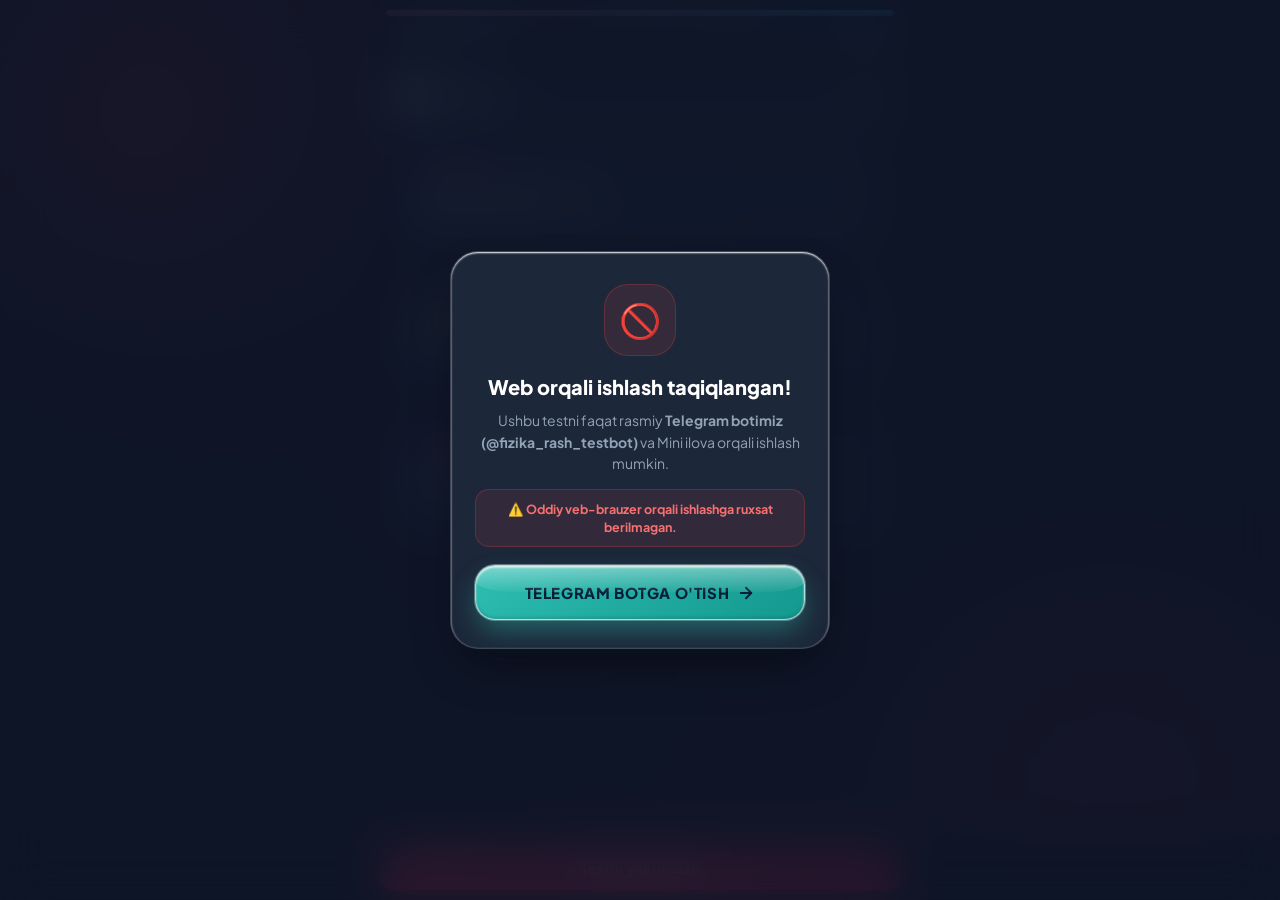
==== index.html @ 33e19486 "feat(ui): Red & White for Light mode, Cherry for Dark mode across all mini apps and align test solvi" ====
<!DOCTYPE html>
<html lang="uz">
<head>
  <meta charset="UTF-8">
  <meta name="viewport" content="width=device-width, initial-scale=1.0, maximum-scale=1.0, user-scalable=no, viewport-fit=cover">
  <title>SHOHRUH RASH TEST — Shohruh Fizika</title>
  <link rel="preconnect" href="https://fonts.googleapis.com">
  <link rel="preconnect" href="https://fonts.gstatic.com" crossorigin>
  <link href="https://fonts.googleapis.com/css2?family=Plus+Jakarta+Sans:wght@400;500;600;700;800;900&display=swap" rel="stylesheet">
  <!-- Telegram WebApp SDK -->
  <script src="https://telegram.org/js/telegram-web-app.js"></script>
  <script src="/logo_data.js?v=20261004_cherryred1"></script>
  <link rel="stylesheet" href="/test_style.css?v=20261004_cherryred1">
  <script>
    (function() {
      var saved = localStorage.getItem('app_theme') || 'dark';
      var isDark = saved !== 'light';
      if (isDark) {
        document.documentElement.classList.add('dark-mode');
        document.documentElement.setAttribute('data-theme', 'dark');
      } else {
        document.documentElement.classList.remove('dark-mode');
        document.documentElement.setAttribute('data-theme', 'light');
      }
      document.addEventListener('DOMContentLoaded', function() {
        if (isDark) {
          document.body.classList.add('dark-mode');
          document.body.setAttribute('data-theme', 'dark');
        } else {
          document.body.classList.remove('dark-mode');
          document.body.setAttribute('data-theme', 'light');
        }
        var btn = document.querySelector('.theme-toggle-btn');
        if (btn) btn.innerHTML = isDark ? '🌙' : '☀️';
      });
    })();
  </script>
</head>
<body>

  <!-- =========================================
       MAVZUGA MOS ANIMATSIYALI INTRO EKRAN
       ========================================= -->
  <!-- =========================================
       VEB BRAUZERDA KIRISHNI CHEKLASH EKRANI
       ========================================= -->
  <div id="web-block-screen" class="web-block-screen" style="display:none;">
    <div class="web-block-card">
      <div class="web-block-icon">🚫</div>
      <h2 class="web-block-title">Web orqali ishlash taqiqlangan!</h2>
      <p class="web-block-desc">
        Ushbu testni faqat rasmiy <b>Telegram botimiz (@fizika_rash_testbot)</b> va Mini ilova orqali ishlash mumkin.
      </p>
      <div class="web-block-warning">
        ⚠️ Oddiy veb-brauzer orqali ishlashga ruxsat berilmagan.
      </div>
      <a href="https://t.me/fizika_rash_testbot" class="btn-action-primary" style="margin-top: 18px; text-decoration: none;">
        <span>Telegram Botga o'tish</span>
        <svg width="18" height="18" viewBox="0 0 24 24" fill="none" stroke="currentColor" stroke-width="2.5" stroke-linecap="round" stroke-linejoin="round">
          <line x1="5" y1="12" x2="19" y2="12"></line>
          <polyline points="12 5 19 12 12 19"></polyline>
        </svg>
      </a>
    </div>
  </div>

  <!-- KIRISH ANIMATSIYASI EKRANI -->
  <div class="splash-screen" id="intro-splash">
    <!-- Markaziy nur/fon nurlanishi -->
    <div class="splash-glow"></div>
        <!-- 1. Markaziy Fizika Robot Logosi -->
    <div class="splash-logo-container">
      <div class="splash-circle-badge fizika-glow-badge" style="background:#060a17;border:3px solid #00d2ff;box-shadow:0 0 35px rgba(0,210,255,0.7),0 0 15px rgba(0,114,255,0.4);border-radius:50%;overflow:hidden;width:140px;height:140px;display:flex;align-items:center;justify-content:center;">
        <img src="/bm_logo.png?v=20261003_fizika_milliy" alt="Fizika Test Bot Logo" class="splash-emblem-img header-bm-logo" style="width:100%;height:100%;object-fit:cover;border-radius:50%;">
      </div>
    </div>
    <!-- 2. Sakrab chiquvchi Harflar -->
    <div class="splash-brand-text">
      <span class="bounce-char" style="--d: 0.95s">S</span>
      <span class="bounce-char" style="--d: 1.02s">H</span>
      <span class="bounce-char" style="--d: 1.09s">O</span>
      <span class="bounce-char" style="--d: 1.16s">H</span>
      <span class="bounce-char" style="--d: 1.23s">R</span>
      <span class="bounce-char" style="--d: 1.30s">U</span>
      <span class="bounce-char" style="--d: 1.37s">H</span>
      <span class="bounce-char space">&nbsp;</span>
      <span class="bounce-char teal" style="--d: 1.48s">F</span>
      <span class="bounce-char teal" style="--d: 1.57s">I</span>
      <span class="bounce-char teal" style="--d: 1.66s">Z</span>
      <span class="bounce-char teal" style="--d: 1.75s">I</span>
      <span class="bounce-char teal" style="--d: 1.84s">K</span>
      <span class="bounce-char teal" style="--d: 1.93s">A</span>
    </div>
    <!-- 3. Ostki Tagline/Izoh -->
    <div class="splash-subtitle">MILLIY SERTIFIKAT VA RASCH TIZIMI</div>
    <!-- 4. O'tkazib yuborish (Skip) tugmasi -->
    <div class="splash-skip-hint" onclick="if(window.TestApp && typeof TestApp.finishSplashImmediately==='function'){TestApp.finishSplashImmediately();}else{var s=document.getElementById('intro-splash')||document.getElementById('splashScreen');if(s)s.style.display='none';}">
      <span>Davom etish ➔</span>
    </div>
  </div>

  <!-- Dinamik harakatlanuvchi orqa fon (Oq va qora mavzularga mos) -->
  <div class="ambient-moving-mesh" aria-hidden="true">
    <div class="ambient-mesh-orb ambient-orb-1"></div>
    <div class="ambient-mesh-orb ambient-orb-2"></div>
    <div class="ambient-mesh-orb ambient-orb-3"></div>
  </div>

  <!-- =========================================
       ASOSIY KONTEYNER
       ========================================= -->
  <div class="test-container" id="test-app">

    <!-- TEST TAYMERI (VAQT): Yuqorida neon firuza (--accent-cyan) rangli progress chiziq bilan yurgiziladi, 1 daqiqadan kam qolganda avtomatik sariq/qizilga o'zgaradi -->
    <div class="test-timer-strip" id="test-timer-strip">
      <div class="test-timer-track">
        <div class="test-timer-fill" id="test-timer-fill" style="width: 100%;"></div>
      </div>
      <div class="test-timer-status" id="test-timer-status">
        <div class="timer-badge-neon" id="timer-badge">
          <svg class="timer-icon" width="13" height="13" viewBox="0 0 24 24" fill="none" stroke="currentColor" stroke-width="2.2" stroke-linecap="round" stroke-linejoin="round">
            <circle cx="12" cy="12" r="10"></circle>
            <polyline points="12 6 12 12 16 14"></polyline>
          </svg>
          <span class="timer-note-text" id="test-timer-note">Vaqt:</span>
          <span class="timer-digits" id="timer-countdown-display">--:--</span>
        </div>
        <div class="timer-answered-chip" title="Belgilangan savollar soni">
          <span id="answered-counter">0 / 55</span>
        </div>
      </div>
    </div>

    <!-- 1. YUQORI HEADER (KOMPAKT) -->
    <header class="test-header">
      <div class="header-top-row">
        <div class="header-brand-wrap">
          <img src="/img/bm_logo.png?v=20260926_shohruh3" class="header-bm-logo" alt="Shohruh Fizika Logo">
          <h1 class="header-test-title" id="test-title-display">#122 test</h1>
        </div>
        <div class="header-actions">
          <button class="theme-toggle-btn" onclick="TestApp.toggleTheme()" title="Mavzu">🌓</button>
        </div>
      </div>

      <!-- Yashirin yordamchi elementlar (JS bilan to'liq moslik uchun) -->
      <div class="progress-bar-fill" id="progress-bar-fill" style="display: none; width: 0%;"></div>
      <span id="test-code-display" style="display: none;"></span>
      <span id="test-subject-badge" style="display: none;"></span>
      <span id="user-welcome-text" style="display: none;"></span>
      <div class="questions-nav-map" id="questions-nav-map" style="display: none;">
        <div class="map-grid" id="map-grid"></div>
      </div>
    </header>

    <!-- 2. SAVOLLAR RO'YXATI -->
    <main class="questions-list-wrapper">

      <!-- BO'LIM 1: 1-32 Variantli Savollar (A, B, C, D) -->
      <section class="section-group">
        <div class="section-group-header">
          <div class="section-badge">1-BO'LIM (1 — 32)</div>
          <h2 class="section-heading">Variantli savollar (1 — 32)</h2>
          <span class="section-subtext">Har bir savol uchun 1 ta to'g'ri variantni tanlang (A, B, C, D)</span>
        </div>
        <div class="questions-list" id="questions-part-1">
          <!-- JS orqali 1-32 savollar chiqariladi -->
        </div>
      </section>

      <!-- BO'LIM 2: 33, 34, 35 (6 ta variantli: A, B, C, D, E, F) -->
      <section class="section-group">
        <div class="section-group-header">
          <div class="section-badge special-badge">2-BO'LIM (33, 34, 35)</div>
          <h2 class="section-heading">6 ta Variantli Savollar (33 — 35)</h2>
          <span class="section-subtext">Moslik yoki 6 ta variantli savollar uchun tanlang (A, B, C, D, E, F)</span>
        </div>
        <div class="questions-list" id="questions-part-2">
          <!-- JS orqali 33, 34, 35 savollar chiqariladi -->
        </div>
      </section>

      <!-- BO'LIM 3: 36-45 Yopiq Yozma Savollar -->
      <section class="section-group">
        <div class="section-group-header">
          <div class="section-badge math-badge">3-BO'LIM (YOPIQ TEST)</div>
          <h2 class="section-heading">Yozma javoblar (36 — 45)</h2>
          <span class="section-subtext">Har bir savolning <b>a</b> va <b>b</b> bandlariga hisoblangan javobni yozing. Son va fizik birliklarni kiriting (masalan: <b>400 J</b>, <b>4 m/s²</b>, <b>12 s</b>, <b>4,8 nC</b>).</span>
        </div>
        <div class="questions-list" id="questions-part-3">
          <!-- JS orqali 36a-45b savollar chiqariladi -->
        </div>
      </section>

    </main>

    <!-- 3. PASTKI SUZUVCHI TOPSHIRISH PANELI -->
    <footer class="bottom-submit-dock">
      <div class="submit-dock-inner">
        <button class="btn-submit-test" id="btn-submit-test" onclick="TestApp.openConfirmSubmitModal()">
          Testni yakunlash
        </button>
      </div>
    </footer>

  </div> <!-- /.test-container -->

  <!-- =========================================
       4. INTERAKTIV MATEMATIK KLAVIATURA
       ========================================= -->
  <div class="math-keyboard-panel" id="math-keyboard-panel">
    
    <!-- 1. YUQORI BOSHQARUV: Maydon Nomi + Jonli Kiritish + Tayyor Tugmasi -->
    <div class="kb-top-bar">
      <div class="kb-target-wrap">
        <span class="kb-target-badge" id="keyboard-target-name">36a</span>
        <input type="text" class="kb-live-input" id="keyboard-live-input" readonly inputmode="none" placeholder="Javobni kiriting...">
      </div>
      <button type="button" class="kb-done-btn" onclick="MathKeyboard.close()">Tayyor ✓</button>
    </div>

    <!-- TEZKOR FIZIK BIRLIKLAR CHIPLARI -->
    <div class="kb-quick-chips-bar" id="kb-quick-chips-bar">
      <button type="button" class="kb-chip-btn accent" onclick="MathKeyboard.insertWithSpace('J')">J</button>
      <button type="button" class="kb-chip-btn accent" onclick="MathKeyboard.insertWithSpace('nJ')">nJ</button>
      <button type="button" class="kb-chip-btn accent" onclick="MathKeyboard.insertWithSpace('m/s')">m/s</button>
      <button type="button" class="kb-chip-btn accent" onclick="MathKeyboard.insertWithSpace('m/s²')">m/s²</button>
      <button type="button" class="kb-chip-btn accent" onclick="MathKeyboard.insertWithSpace('s')">s</button>
      <button type="button" class="kb-chip-btn" onclick="MathKeyboard.insertWithSpace('V')">V</button>
      <button type="button" class="kb-chip-btn" onclick="MathKeyboard.insertWithSpace('N')">N</button>
      <button type="button" class="kb-chip-btn" onclick="MathKeyboard.insertWithSpace('cm')">cm</button>
      <button type="button" class="kb-chip-btn" onclick="MathKeyboard.insertWithSpace('mm')">mm</button>
      <button type="button" class="kb-chip-btn" onclick="MathKeyboard.insertWithSpace('cm²')">cm²</button>
      <button type="button" class="kb-chip-btn" onclick="MathKeyboard.insertWithSpace('nC')">nC</button>
      <button type="button" class="kb-chip-btn" onclick="MathKeyboard.insertWithSpace('kV/m')">kV/m</button>
      <button type="button" class="kb-chip-btn" onclick="MathKeyboard.insertWithSpace('nC/m²')">nC/m²</button>
      <button type="button" class="kb-chip-btn" onclick="MathKeyboard.insertWithSpace('Pa')">Pa</button>
      <button type="button" class="kb-chip-btn" onclick="MathKeyboard.insertWithSpace('W')">W</button>
      <button type="button" class="kb-chip-btn" onclick="MathKeyboard.insertWithSpace('eV')">eV</button>
      <button type="button" class="kb-chip-btn" onclick="MathKeyboard.insert('≈ ')">≈</button>
      <button type="button" class="kb-chip-btn" onclick="MathKeyboard.insertWithSpace('ga kamaydi')">ga kamaydi</button>
      <button type="button" class="kb-chip-btn" onclick="MathKeyboard.insertWithSpace('2-nur')">2-nur</button>
      <button type="button" class="kb-chip-btn" onclick="MathKeyboard.insertWithSpace('hech qaysi nur')">hech qaysi nur</button>
    </div>

        <!-- 2. BO'LIMLAR TUGMALARI -->
    <div class="kb-tabs-bar">
      <button type="button" class="kb-tab-btn active" id="kb-tab-math" onclick="MathKeyboard.switchTab('math')">123</button>
      <button type="button" class="kb-tab-btn" id="kb-tab-fizika" onclick="MathKeyboard.switchTab('fizika')">⚡️ Birliklar</button>
      <button type="button" class="kb-tab-btn" id="kb-tab-vars" onclick="MathKeyboard.switchTab('vars')">abc</button>
      <button type="button" class="kb-tab-btn" id="kb-tab-power" onclick="MathKeyboard.switchTab('power')">√ / xⁿ</button>
    </div>

    <!-- 3. TUGMALAR TANASI -->
        <!-- TAB 1: Asosiy Raqamlar va Fizik Amallar -->
    <div class="kb-body" id="keyboard-body-math">
      <div class="kb-row">
        <button type="button" class="kb-key kb-func" onclick="MathKeyboard.insertWithSpace('J')" style="color:#0284c7;font-weight:800;">J</button>
        <button type="button" class="kb-key kb-func" onclick="MathKeyboard.insertWithSpace('m/s')" style="color:#0284c7;font-weight:800;">m/s</button>
        <button type="button" class="kb-key kb-func" onclick="MathKeyboard.insertWithSpace('m/s²')" style="color:#0284c7;font-weight:800;">m/s²</button>
        <button type="button" class="kb-key kb-func" onclick="MathKeyboard.insertWithSpace('s')" style="color:#0284c7;font-weight:800;">s</button>
        <button type="button" class="kb-key kb-action" onclick="MathKeyboard.clear()">C</button>
        <button type="button" class="kb-key kb-backspace" onclick="MathKeyboard.backspace()">⌫</button>
      </div>
      <div class="kb-row">
        <button type="button" class="kb-key kb-num" onclick="MathKeyboard.insert('7')">7</button>
        <button type="button" class="kb-key kb-num" onclick="MathKeyboard.insert('8')">8</button>
        <button type="button" class="kb-key kb-num" onclick="MathKeyboard.insert('9')">9</button>
        <button type="button" class="kb-key kb-op" onclick="MathKeyboard.insert('-')" style="font-size:20px;font-weight:800;color:#ef4444;">−</button>
        <button type="button" class="kb-key kb-func" onclick="MathKeyboard.insert('≈ ')" style="font-weight:800;color:#8b5cf6;">≈</button>
      </div>
      <div class="kb-row">
        <button type="button" class="kb-key kb-num" onclick="MathKeyboard.insert('4')">4</button>
        <button type="button" class="kb-key kb-num" onclick="MathKeyboard.insert('5')">5</button>
        <button type="button" class="kb-key kb-num" onclick="MathKeyboard.insert('6')">6</button>
        <button type="button" class="kb-key kb-op" onclick="MathKeyboard.insert('+')" style="font-size:18px;">+</button>
        <button type="button" class="kb-key kb-op" onclick="MathKeyboard.insert('/')">/</button>
      </div>
      <div class="kb-row">
        <button type="button" class="kb-key kb-num" onclick="MathKeyboard.insert('1')">1</button>
        <button type="button" class="kb-key kb-num" onclick="MathKeyboard.insert('2')">2</button>
        <button type="button" class="kb-key kb-num" onclick="MathKeyboard.insert('3')">3</button>
        <button type="button" class="kb-key kb-num" onclick="MathKeyboard.insert(',')" style="font-size:18px;font-weight:800;">,</button>
        <button type="button" class="kb-key kb-num" onclick="MathKeyboard.insert('.')">.</button>
      </div>
      <div class="kb-row">
        <button type="button" class="kb-key kb-num" onclick="MathKeyboard.insert('0')">0</button>
        <button type="button" class="kb-key kb-space" onclick="MathKeyboard.insert(' ')" style="flex:2;">probel ␣</button>
        <button type="button" class="kb-key kb-nav" onclick="MathKeyboard.prevField()">◀ Oldingi</button>
        <button type="button" class="kb-key kb-nav kb-nav-next" onclick="MathKeyboard.nextField()">Keyingi ▶</button>
      </div>
    </div>

    <!-- TAB 2: Ildizlar va Darajalar (Kengaytirilgan) -->
    <div class="kb-body" id="keyboard-body-power" style="display: none;">
      <div class="kb-row">
        <button type="button" class="kb-key kb-func" onclick="MathKeyboard.insert('√')">√</button>
        <button type="button" class="kb-key kb-func" onclick="MathKeyboard.insert('∛')">³√</button>
        <button type="button" class="kb-key kb-func" onclick="MathKeyboard.insert('∜')">⁴√</button>
        <button type="button" class="kb-key kb-func" onclick="MathKeyboard.insertNthRoot()">ⁿ√</button>
        <button type="button" class="kb-key kb-backspace" onclick="MathKeyboard.backspace()">⌫</button>
      </div>
      <div class="kb-row">
        <button type="button" class="kb-key kb-power" onclick="MathKeyboard.insertPower('²')">x²</button>
        <button type="button" class="kb-key kb-power" onclick="MathKeyboard.insertPower('³')">x³</button>
        <button type="button" class="kb-key kb-power" onclick="MathKeyboard.insertPower('⁴')">x⁴</button>
        <button type="button" class="kb-key kb-power" onclick="MathKeyboard.insertPower('⁵')">x⁵</button>
        <button type="button" class="kb-key kb-power" onclick="MathKeyboard.insertCustomPower()">xⁿ (^)</button>
      </div>
      <div class="kb-row">
        <button type="button" class="kb-key kb-func" onclick="MathKeyboard.insertPiPower(1)">π</button>
        <button type="button" class="kb-key kb-func" onclick="MathKeyboard.insertPiPower(2)">π²</button>
        <button type="button" class="kb-key kb-func" onclick="MathKeyboard.insertPiPower(3)">π³</button>
        <button type="button" class="kb-key kb-power" onclick="MathKeyboard.insertPiPower('^')">πⁿ</button>
        <button type="button" class="kb-key kb-power" onclick="MathKeyboard.insert('^')">^</button>
      </div>
      <div class="kb-row">
        <button type="button" class="kb-key kb-power kb-power-num" onclick="MathKeyboard.insert('⁰')">⁰</button>
        <button type="button" class="kb-key kb-power kb-power-num" onclick="MathKeyboard.insert('¹')">¹</button>
        <button type="button" class="kb-key kb-power kb-power-num" onclick="MathKeyboard.insert('²')">²</button>
        <button type="button" class="kb-key kb-power kb-power-num" onclick="MathKeyboard.insert('³')">³</button>
        <button type="button" class="kb-key kb-power kb-power-num" onclick="MathKeyboard.insert('⁴')">⁴</button>
      </div>
      <div class="kb-row">
        <button type="button" class="kb-key kb-power kb-power-num" onclick="MathKeyboard.insert('⁵')">⁵</button>
        <button type="button" class="kb-key kb-power kb-power-num" onclick="MathKeyboard.insert('⁶')">⁶</button>
        <button type="button" class="kb-key kb-power kb-power-num" onclick="MathKeyboard.insert('⁷')">⁷</button>
        <button type="button" class="kb-key kb-power kb-power-num" onclick="MathKeyboard.insert('⁸')">⁸</button>
        <button type="button" class="kb-key kb-power kb-power-num" onclick="MathKeyboard.insert('⁹')">⁹</button>
      </div>
      <div class="kb-row">
        <button type="button" class="kb-key kb-func" onclick="MathKeyboard.insert('≤')">≤</button>
        <button type="button" class="kb-key kb-func" onclick="MathKeyboard.insert('≥')">≥</button>
        <button type="button" class="kb-key kb-func" onclick="MathKeyboard.insert('≠')">≠</button>
        <button type="button" class="kb-key kb-func" onclick="MathKeyboard.insert('≈')">≈</button>
        <button type="button" class="kb-key kb-func" onclick="MathKeyboard.insert('∞')">∞</button>
      </div>
      <div class="kb-row">
        <button type="button" class="kb-key kb-func" onclick="MathKeyboard.insert('[')">[</button>
        <button type="button" class="kb-key kb-func" onclick="MathKeyboard.insert(']')">]</button>
        <button type="button" class="kb-key kb-func" onclick="MathKeyboard.insert('e')">e</button>
        <button type="button" class="kb-key kb-nav" onclick="MathKeyboard.prevField()">◀ Oldingi</button>
        <button type="button" class="kb-key kb-nav kb-nav-next" onclick="MathKeyboard.nextField()">Keyingi ▶</button>
      </div>
    </div>

    <!-- TAB 3: Funksiyalar -->
    <div class="kb-body" id="keyboard-body-func" style="display: none;">
      <div class="kb-row">
        <button type="button" class="kb-key kb-func" onclick="MathKeyboard.insert('sin(')">sin</button>
        <button type="button" class="kb-key kb-func" onclick="MathKeyboard.insert('cos(')">cos</button>
        <button type="button" class="kb-key kb-func" onclick="MathKeyboard.insert('tg(')">tg</button>
        <button type="button" class="kb-key kb-func" onclick="MathKeyboard.insert('ctg(')">ctg</button>
        <button type="button" class="kb-key kb-backspace" onclick="MathKeyboard.backspace()">⌫</button>
      </div>
      <div class="kb-row">
        <button type="button" class="kb-key kb-func" onclick="MathKeyboard.insert('arcsin(')">arcsin</button>
        <button type="button" class="kb-key kb-func" onclick="MathKeyboard.insert('arccos(')">arccos</button>
        <button type="button" class="kb-key kb-func" onclick="MathKeyboard.insert('arctg(')">arctg</button>
        <button type="button" class="kb-key kb-func" onclick="MathKeyboard.insert('arcctg(')">arcctg</button>
        <button type="button" class="kb-key kb-action" onclick="MathKeyboard.clear()">C</button>
      </div>
      <div class="kb-row">
        <button type="button" class="kb-key kb-func" onclick="MathKeyboard.insert('log(')">log</button>
        <button type="button" class="kb-key kb-func" onclick="MathKeyboard.insert('ln(')">ln</button>
        <button type="button" class="kb-key kb-func" onclick="MathKeyboard.insert('lg(')">lg</button>
        <button type="button" class="kb-key kb-func" onclick="MathKeyboard.insert('lim(')">lim</button>
        <button type="button" class="kb-key kb-func" onclick="MathKeyboard.insert('|')">|x|</button>
      </div>
      <div class="kb-row">
        <button type="button" class="kb-key kb-func" onclick="MathKeyboard.insert('(')">(</button>
        <button type="button" class="kb-key kb-func" onclick="MathKeyboard.insert(')')">)</button>
        <button type="button" class="kb-key kb-func" onclick="MathKeyboard.insert(';')">;</button>
        <button type="button" class="kb-key kb-nav" onclick="MathKeyboard.prevField()">◀ Oldingi</button>
        <button type="button" class="kb-key kb-nav kb-nav-next" onclick="MathKeyboard.nextField()">Keyingi ▶</button>
      </div>
    </div>

        <!-- TAB: Fizika Birliklari va Iboralari -->
    <div class="kb-body" id="keyboard-body-fizika" style="display: none;">
      <div class="kb-row">
        <button type="button" class="kb-key kb-func" onclick="MathKeyboard.insertWithSpace('J')">J</button>
        <button type="button" class="kb-key kb-func" onclick="MathKeyboard.insertWithSpace('kJ')">kJ</button>
        <button type="button" class="kb-key kb-func" onclick="MathKeyboard.insertWithSpace('mJ')">mJ</button>
        <button type="button" class="kb-key kb-func" onclick="MathKeyboard.insertWithSpace('nJ')">nJ</button>
        <button type="button" class="kb-key kb-func" onclick="MathKeyboard.insertWithSpace('eV')">eV</button>
        <button type="button" class="kb-key kb-backspace" onclick="MathKeyboard.backspace()">⌫</button>
      </div>
      <div class="kb-row">
        <button type="button" class="kb-key kb-func" onclick="MathKeyboard.insertWithSpace('m/s')">m/s</button>
        <button type="button" class="kb-key kb-func" onclick="MathKeyboard.insertWithSpace('m/s²')">m/s²</button>
        <button type="button" class="kb-key kb-func" onclick="MathKeyboard.insertWithSpace('km/h')">km/h</button>
        <button type="button" class="kb-key kb-func" onclick="MathKeyboard.insertWithSpace('s')">s</button>
        <button type="button" class="kb-key kb-func" onclick="MathKeyboard.insertWithSpace('min')">min</button>
        <button type="button" class="kb-key kb-func" onclick="MathKeyboard.insertWithSpace('h')">h</button>
      </div>
      <div class="kb-row">
        <button type="button" class="kb-key kb-func" onclick="MathKeyboard.insertWithSpace('m')">m</button>
        <button type="button" class="kb-key kb-func" onclick="MathKeyboard.insertWithSpace('cm')">cm</button>
        <button type="button" class="kb-key kb-func" onclick="MathKeyboard.insertWithSpace('mm')">mm</button>
        <button type="button" class="kb-key kb-func" onclick="MathKeyboard.insertWithSpace('km')">km</button>
        <button type="button" class="kb-key kb-func" onclick="MathKeyboard.insertWithSpace('cm²')">cm²</button>
        <button type="button" class="kb-key kb-func" onclick="MathKeyboard.insertWithSpace('m²')">m²</button>
      </div>
      <div class="kb-row">
        <button type="button" class="kb-key kb-func" onclick="MathKeyboard.insertWithSpace('V')">V</button>
        <button type="button" class="kb-key kb-func" onclick="MathKeyboard.insertWithSpace('kV')">kV</button>
        <button type="button" class="kb-key kb-func" onclick="MathKeyboard.insertWithSpace('kV/m')">kV/m</button>
        <button type="button" class="kb-key kb-func" onclick="MathKeyboard.insertWithSpace('A')">A</button>
        <button type="button" class="kb-key kb-func" onclick="MathKeyboard.insertWithSpace('mA')">mA</button>
        <button type="button" class="kb-key kb-func" onclick="MathKeyboard.insertWithSpace('C')">C</button>
      </div>
      <div class="kb-row">
        <button type="button" class="kb-key kb-func" onclick="MathKeyboard.insertWithSpace('nC')">nC</button>
        <button type="button" class="kb-key kb-func" onclick="MathKeyboard.insertWithSpace('μC')">μC</button>
        <button type="button" class="kb-key kb-func" onclick="MathKeyboard.insertWithSpace('nC/m²')">nC/m²</button>
        <button type="button" class="kb-key kb-func" onclick="MathKeyboard.insertWithSpace('Ω')">Ω</button>
        <button type="button" class="kb-key kb-func" onclick="MathKeyboard.insertWithSpace('N')">N</button>
        <button type="button" class="kb-key kb-func" onclick="MathKeyboard.insertWithSpace('Pa')">Pa</button>
      </div>
      <div class="kb-row">
        <button type="button" class="kb-key kb-func" onclick="MathKeyboard.insertWithSpace('W')">W</button>
        <button type="button" class="kb-key kb-func" onclick="MathKeyboard.insertWithSpace('kW')">kW</button>
        <button type="button" class="kb-key kb-func" onclick="MathKeyboard.insertWithSpace('Hz')">Hz</button>
        <button type="button" class="kb-key kb-func" onclick="MathKeyboard.insertWithSpace('ga kamaydi')" style="font-size:11px;">ga kamaydi</button>
        <button type="button" class="kb-key kb-func" onclick="MathKeyboard.insertWithSpace('ga oshdi')" style="font-size:11px;">ga oshdi</button>
      </div>
      <div class="kb-row">
        <button type="button" class="kb-key kb-func" onclick="MathKeyboard.insertWithSpace('hech qaysi nur')" style="font-size:11px;flex:1.5;">hech qaysi nur</button>
        <button type="button" class="kb-key kb-func" onclick="MathKeyboard.insertWithSpace('2-nur')">2-nur</button>
        <button type="button" class="kb-key kb-action" onclick="MathKeyboard.clear()">C</button>
        <button type="button" class="kb-key kb-nav" onclick="MathKeyboard.prevField()">◀ Oldingi</button>
        <button type="button" class="kb-key kb-nav kb-nav-next" onclick="MathKeyboard.nextField()">Keyingi ▶</button>
      </div>
    </div>

    <!-- TAB 4: Harflar -->
    <div class="kb-body" id="keyboard-body-vars" style="display: none;">
      <div class="kb-row">
        <button type="button" class="kb-key" onclick="MathKeyboard.insert('x')">x</button>
        <button type="button" class="kb-key" onclick="MathKeyboard.insert('y')">y</button>
        <button type="button" class="kb-key" onclick="MathKeyboard.insert('z')">z</button>
        <button type="button" class="kb-key" onclick="MathKeyboard.insert('t')">t</button>
        <button type="button" class="kb-key kb-backspace" onclick="MathKeyboard.backspace()">⌫</button>
      </div>
      <div class="kb-row">
        <button type="button" class="kb-key" onclick="MathKeyboard.insert('a')">a</button>
        <button type="button" class="kb-key" onclick="MathKeyboard.insert('b')">b</button>
        <button type="button" class="kb-key" onclick="MathKeyboard.insert('c')">c</button>
        <button type="button" class="kb-key" onclick="MathKeyboard.insert('d')">d</button>
        <button type="button" class="kb-key kb-action" onclick="MathKeyboard.clear()">C</button>
      </div>
      <div class="kb-row">
        <button type="button" class="kb-key" onclick="MathKeyboard.insert('k')">k</button>
        <button type="button" class="kb-key" onclick="MathKeyboard.insert('m')">m</button>
        <button type="button" class="kb-key" onclick="MathKeyboard.insert('n')">n</button>
        <button type="button" class="kb-key" onclick="MathKeyboard.insert('p')">p</button>
        <button type="button" class="kb-key" onclick="MathKeyboard.insert('r')">r</button>
      </div>
      <div class="kb-row">
        <button type="button" class="kb-key" onclick="MathKeyboard.insert('α')">α</button>
        <button type="button" class="kb-key" onclick="MathKeyboard.insert('β')">β</button>
        <button type="button" class="kb-key" onclick="MathKeyboard.insert('γ')">γ</button>
        <button type="button" class="kb-key" onclick="MathKeyboard.insert('Δ')">Δ</button>
        <button type="button" class="kb-key" onclick="MathKeyboard.insert('λ')">λ</button>
      </div>
      <div class="kb-row">
        <button type="button" class="kb-key kb-space" onclick="MathKeyboard.insert(' ')" style="flex: 2;">probel ␣</button>
        <button type="button" class="kb-key" onclick="MathKeyboard.insert(',')">,</button>
        <button type="button" class="kb-key kb-nav" onclick="MathKeyboard.prevField()">◀ Oldingi</button>
        <button type="button" class="kb-key kb-nav kb-nav-next" onclick="MathKeyboard.nextField()">Keyingi ▶</button>
      </div>
    </div>
  </div>

  <!-- =========================================
       5. TOPSHIRISHNI TASDIQLASH MODALI (2 BOSQICHLI XAVFSIZ TIZIM)
       ========================================= -->
  <div class="modal-overlay" id="confirm-modal">
    <div class="modal-card">
      
      <!-- 1-BOSQICH: Siz yakunlamoqchimisiz? (Ha / Yo'q) -->
      <div id="confirm-step-1">
        <div class="modal-icon-circle" style="font-size: 38px;">❓</div>
        <h3 class="modal-heading" style="font-size: 19px; margin-bottom: 8px;">Testni yakunlamoqchimisiz?</h3>
        <p class="modal-desc" style="font-size: 13px; margin-bottom: 20px;">
          Javoblarni topshirishdan oldin tasdiqlang. Keyingi bosqichda belgilangan va qolib ketgan savollaringiz soni ko'rsatiladi.
        </p>
        <div class="modal-buttons">
          <button type="button" class="btn-modal-cancel" onclick="TestApp.closeConfirmSubmitModal()">Yo'q, ishlashda davom etish</button>
          <button type="button" class="btn-modal-confirm" style="background: linear-gradient(135deg, #2563EB, #1D4ED8);" onclick="TestApp.proceedToSubmitStep2()">Ha, yakunlash ➔</button>
        </div>
      </div>

      <!-- 2-BOSQICH: Qancha belgilandi / Qancha qolib ketdi va Oxirgi yakunlash -->
      <div id="confirm-step-2" style="display: none;">
        <div class="modal-icon-circle" id="confirm-step-2-icon" style="font-size: 38px;">📊</div>
        <h3 class="modal-heading" id="confirm-step-2-title" style="font-size: 18px; margin-bottom: 6px;">Javoblaringiz holati</h3>
        <p class="modal-desc" id="confirm-step-2-desc" style="font-size: 12.5px; margin-bottom: 14px;">
          Quyida belgilangan va qolib ketgan savollar soni:
        </p>
        
        <div class="modal-stats-summary" id="modal-stats-summary">
          <div class="m-stat-item">
            <strong id="m-stat-answered">0</strong>
            <span>Belgilangan</span>
          </div>
          <div class="m-stat-item warn">
            <strong id="m-stat-empty">0</strong>
            <span>Qolib ketgan</span>
          </div>
        </div>

        <!-- 0 ta javob bo'lganda chiqadigan qat'iy to'siq -->
        <div id="zero-answers-warning" style="display: none; background: rgba(239, 68, 68, 0.1); border: 1.5px solid #EF4444; border-radius: 12px; padding: 12px; margin-bottom: 16px; text-align: left;">
          <div style="font-weight: 800; font-size: 13px; color: #EF4444; margin-bottom: 4px; display: flex; align-items: center; gap: 6px;">
            <span>⚠️</span> Birorta ham javob belgilanmagan!
          </div>
          <div style="font-size: 12px; color: var(--text-main); line-height: 1.4;">
            Siz birorta ham savolga javob belgilamadingiz (0/55). Bo'sh testni topshirib bo'lmaydi. Iltimos, savollarni ishlab, javoblarni belgilang!
          </div>
        </div>

        <!-- Qolib ketgan savollar haqida eslatma -->
        <div id="partial-answers-warning" style="display: none; font-size: 11.5px; color: #D97706; margin-bottom: 14px; font-weight: 700; line-height: 1.35;">
          ⚠️ Diqqat: Qolib ketgan savollarga 0 ball hisoblanadi.
        </div>

        <div class="modal-buttons">
          <button type="button" class="btn-modal-cancel" onclick="TestApp.backToSubmitStep1()">◀ Ortga</button>
          <button type="button" class="btn-modal-confirm" id="btn-final-submit" onclick="TestApp.submitTestNow()">Oxirgi yakunlash 🚀</button>
        </div>
      </div>

    </div>
  </div>

  <!-- =========================================
       6. NATIJA EKRANI (ANIMATSIYALI CHECKMARK MODALI)
       ========================================= -->
  <div class="modal-overlay" id="result-modal">
    <div class="result-card">
      
      <div class="success-checkmark-box">
        <div class="success-pulse-ring"></div>
        <div class="success-circle-icon">
          <svg class="success-svg-check" viewBox="0 0 52 52">
            <circle class="success-circle-bg" cx="26" cy="26" r="24" fill="none"/>
            <path class="success-check-path" fill="none" d="M14.1 27.2l7.1 7.2 16.7-16.8"/>
          </svg>
        </div>
      </div>

      <h2 class="result-title">Test Yakunlandi! 🎉</h2>
      <p class="result-subtitle" id="result-user-name">Shaxriyor Eshimbetov</p>

      <div id="result-grade-container" style="margin: 14px auto 6px; padding: 10px 18px; border-radius: 14px; background: linear-gradient(135deg, rgba(245, 158, 11, 0.15), rgba(234, 88, 12, 0.15)); border: 1.5px solid #F59E0B; display: inline-flex; align-items: center; justify-content: center; gap: 10px;">
        <span style="font-size: 26px;">🎖</span>
        <div style="text-align: left;">
          <div style="font-size: 11px; text-transform: uppercase; font-weight: 800; color: #D97706; letter-spacing: 0.5px;">Milliy Sertifikat Darajasi</div>
          <div style="font-size: 18px; font-weight: 900; color: #B45309;" id="result-grade-val">—</div>
        </div>
      </div>

      <div class="result-details-grid" style="margin-top: 14px;">
        <div class="r-detail-item success">
          <span class="r-icon">✅</span>
          <div>
            <strong id="r-correct-count">0 ta</strong>
            <p>To'g'ri javob</p>
          </div>
        </div>
        <div class="r-detail-item error">
          <span class="r-icon">❌</span>
          <div>
            <strong id="r-incorrect-count">0 ta</strong>
            <p>Noto'g'ri javob</p>
          </div>
        </div>
        <div class="r-detail-item empty">
          <span class="r-icon">⚪</span>
          <div>
            <strong id="r-unanswered-count">0 ta</strong>
            <p>Belgilanmagan</p>
          </div>
        </div>
      </div>

      <div class="result-actions" style="display: flex; flex-direction: column; gap: 10px; width: 100%; margin-top: 14px;">
        <div style="text-align:center; padding: 6px; font-size: 12px; color: var(--text-muted); font-weight: 500;">
          💡 Eslatma: To'g'ri javoblarni (kalitlarni) asosiy Profil ilovasidagi "Testlar" bo'limida tekshirishingiz mumkin.
        </div>
        <button class="btn-result-close" onclick="TestApp.closeWebApp()" style="margin-top: 0;">
          Botga qaytish ↩️
        </button>
      </div>

    </div>
  </div>

  <!-- =========================================
       7. JAVOBLAR TAHLILI VA XATOLAR MODALI
       ========================================= -->
  <div class="modal-overlay" id="analysis-modal" style="z-index: 10000;">
    <div class="modal-card" style="max-width: 95%; width: 440px; max-height: 85vh; display: flex; flex-direction: column; text-align: left; padding: 18px;">
      <div style="display: flex; justify-content: space-between; align-items: center; border-bottom: 1px solid var(--border); padding-bottom: 10px; margin-bottom: 10px;">
        <h3 style="font-size: 16px; font-weight: 800; color: var(--text-main); margin: 0;">🔍 Javoblar Tahlili (1 — 55)</h3>
        <button onclick="TestApp.closeAnswersAnalysis()" style="background: var(--bg-card-sub); border: 1px solid var(--border); border-radius: 8px; width: 30px; height: 30px; font-size: 16px; cursor: pointer;">✕</button>
      </div>
      
      <p style="font-size: 12px; color: var(--text-muted); margin-bottom: 10px;">Har bir savolda belgilangan javobingiz va to'g'ri kalit taqqoslanishi:</p>

      <div id="analysis-items-container" style="flex: 1; overflow-y: auto; display: flex; flex-direction: column; gap: 8px; padding-right: 4px; max-height: 55vh;">
        <!-- JS orqali to'ldiriladi -->
      </div>

      <div style="margin-top: 14px; border-top: 1px solid var(--border); padding-top: 10px;">
        <button class="btn-modal-cancel" onclick="TestApp.closeAnswersAnalysis()" style="width: 100%; border-radius: 10px; padding: 10px; font-weight: 700;">
          Yopish
        </button>
      </div>
    </div>
  </div><!-- /#analysis-modal yopilishi -->

  <!-- =========================================
       8. JAVOBLARNI TOPSHIRISH VAQTINCHA CHEKLANGAN (45 DAQIQA) MODALI
       ========================================= -->
  <div class="modal-overlay" id="min-submit-modal" style="z-index: 9999;">
    <div class="modal-card" style="max-width: 420px; padding: 24px 20px; border: 1.5px solid rgba(245, 158, 11, 0.45); box-shadow: 0 16px 40px rgba(0, 0, 0, 0.25);">
      
      <!-- Icon with pulse -->
      <div id="min-submit-icon-wrap" style="width: 62px; height: 62px; margin: 0 auto 14px; border-radius: 50%; background: linear-gradient(135deg, rgba(245, 158, 11, 0.2), rgba(239, 68, 68, 0.15)); border: 2px solid #F59E0B; display: flex; align-items: center; justify-content: center; font-size: 30px;">
        ⏳
      </div>

      <h3 id="min-submit-title" style="font-size: 18px; font-weight: 800; color: var(--text-main); margin: 0 0 6px;">
        Hali javob yubora olmaysiz!
      </h3>
      <p id="min-submit-desc" style="font-size: 13px; color: var(--text-muted); margin: 0 0 16px; line-height: 1.45;">
        Test boshlanganidan so'ng dastlabki <b>45 daqiqa</b> davomida javoblarni topshirish cheklangan.
      </p>

      <!-- Countdown Card -->
      <div style="background: linear-gradient(135deg, rgba(37, 99, 235, 0.08), rgba(124, 58, 237, 0.08)); border: 1.5px solid rgba(124, 58, 237, 0.35); border-radius: 16px; padding: 14px; margin-bottom: 16px; text-align: center;">
        <div style="font-size: 11px; text-transform: uppercase; font-weight: 800; letter-spacing: 0.6px; color: #7C3AED; margin-bottom: 4px;">
          ⏱ Qolgan kutish vaqti:
        </div>
        <div id="min-submit-countdown" style="font-family: var(--font-mono, monospace); font-size: 36px; font-weight: 900; color: var(--primary, #2563EB); letter-spacing: 2px; text-shadow: 0 2px 10px rgba(37, 99, 235, 0.25);">
          --:--
        </div>
        <div style="font-size: 12px; font-weight: 700; color: var(--text-muted); margin-top: 6px;" id="min-submit-unlock-info">
          Topshirish ochiladigan vaqt: <b style="color: var(--text-main);">--:--</b>
        </div>
      </div>

      <!-- Sababi / Reason Box -->
      <div style="background: var(--bg-card-sub); border: 1px solid var(--border); border-radius: 14px; padding: 14px; margin-bottom: 18px; text-align: left;">
        <div style="font-size: 12.5px; font-weight: 800; color: #D97706; display: flex; align-items: center; gap: 6px; margin-bottom: 8px;">
          <span>💡</span> <b>Nega bunday tartib o'rnatilgan? (Sababi)</b>
        </div>
        <div style="font-size: 12px; color: var(--text-main); line-height: 1.55;">
          Milliy sertifikat qoidalari va imtihon shaffofligini ta'minlash, shoshmashosharlik hamda tasodifiy (tavakkal) belgilashlarning oldini olish maqsadida test boshlanganidan so'ng dastlabki <b>45 daqiqa</b> davomida javoblarni topshirishga ruxsat berilmaydi.
        </div>
        <div style="font-size: 11.5px; color: var(--text-muted); margin-top: 8px; font-style: italic; border-top: 1px dashed var(--border); padding-top: 6px;">
          Iltimos, ajratilgan vaqtdan unumli foydalanib barcha 55 ta savol va ochiq yozma javoblaringizni qayta tekshirib chiqing!
        </div>
      </div>

      <div class="modal-buttons" style="display: flex; gap: 10px;">
        <button type="button" id="min-submit-action-btn" class="btn-modal-cancel" onclick="TestApp.closeMinSubmitModal()" style="flex: 1; padding: 12px 16px; font-size: 13.5px; font-weight: 700; border-radius: 12px;">
          Savollarni qayta tekshirish 🔍
        </button>
      </div>

    </div>
  </div>

  <!-- Skriptlar -->
  <script src="/logo_data.js?v=20261004_cherryred1"></script>
  <script src="/math_keyboard.js?v=20261004_cherryred1"></script>
  <script src="/test_app.js?v=20261004_cherryred1"></script>
</body>
</html>
---- test_style.css ----
/* =========================================
   TEST TEKSHIRISH TIZIMI — STYLES
   ========================================= */

:root {
  /* LIGHT MODE (DEFOLT OQ VA QIZIL MAVZU) */
  --bg-main: #F8FAFC;          /* Toza oq / yorug' fon */
  --bg-card: #FFFFFF;          /* Test savollari va kartalar oq foni */
  --bg-card-hover: #F1F5F9;    /* Bosilgandagi holat */
  --bg-card-sub: #F8FAFC;
  
  /* Chegaralar va ajratuvchilar */
  --border-color: rgba(15, 23, 42, 0.08);
  --border: rgba(15, 23, 42, 0.08);
  --border-active: #DC2626;    /* Qizil rang */
  
  /* Aksent ranglar (Qizil ruhi) */
  --accent-electric: #DC2626;  /* Asosiy yorqin qizil */
  --accent-cyan: #EF4444;      /* Och qizil timer va glow uchun */
  
  /* Holatlar */
  --success: #10B981;          /* To'g'ri javob (Zumrad yashil) */
  --danger: #DC2626;           /* Xato javob (Qizil) */
  --warning: #F59E0B;          /* Ogohlantirish / Qolgan vaqt */
  
  /* Matn ranglari */
  --text-primary: #0F172A;    /* Asosiy savol matni */
  --text-secondary: #475569;  /* Izohlar, pastki matnlar */
  --text-muted: #64748B;      /* Noaniq/o'chirilgan holatlar */
  --text-main: #0F172A;

  /* Asosiy va qo'shimcha tokenlar */
  --primary: #DC2626;
  --primary-hover: #B91C1C;
  --primary-light: rgba(220, 38, 38, 0.09);
  --error: var(--danger);
  --error-light: rgba(220, 38, 38, 0.1);
  --success-light: rgba(16, 185, 129, 0.1);
  --warning-light: rgba(245, 158, 11, 0.1);

  /* ── LIQUID GLASS DESIGN TOKENS (LIGHT CRYSTAL) ── */
  --liquid-glass-bg: #FFFFFF;
  --liquid-glass-hover: #F8FAFC;
  --liquid-glass-border: 1px solid rgba(15, 23, 42, 0.08);
  --liquid-glass-specular: inset 0 1px 1px 0 rgba(255, 255, 255, 0.95);
  --liquid-glass-shadow: 0 10px 25px -4px rgba(15, 23, 42, 0.06), 0 4px 10px -2px rgba(15, 23, 42, 0.03);
  --liquid-glass-blur: blur(20px) saturate(180%);

  --test-timer-bg: rgba(255, 255, 255, 0.95);
  --test-timer-track: rgba(15, 23, 42, 0.08);

  --shadow-sm: 0 2px 6px rgba(15, 23, 42, 0.06);
  --shadow-md: var(--liquid-glass-shadow);
  --shadow-lg: 0 16px 36px -6px rgba(15, 23, 42, 0.1);
  
  --radius-sm: 10px;
  --radius-md: 14px;
  --radius-lg: 20px;
  --radius-xl: 30px;
  --radius-full: 9999px;
  --font: 'Plus Jakarta Sans', -apple-system, BlinkMacSystemFont, sans-serif;
}

/* ── DARK MODE TOKENS (CHUQUR KOSMIK OBSIDIAN + CHERRY MAVZU) ── */
html.dark-mode,
body.dark-mode,
html[data-theme="dark"],
body[data-theme="dark"] {
  /* Asosiy fonlar */
  --bg-main: #0B0F19;          /* Chuqur kosmik fon */
  --bg-card: #161E2E;          /* Test savollari va kartalar foni */
  --bg-card-hover: #1E293B;    /* Bosilgandagi holat */
  --bg-card-sub: #161E2E;
  
  /* Chegaralar va ajratuvchilar */
  --border-color: rgba(255, 255, 255, 0.08);
  --border: rgba(255, 255, 255, 0.08);
  --border-active: #F43F5E;    /* Cherry aksent chegarasi */
  
  /* Aksent ranglar (CHERRY ruhi) */
  --accent-electric: #E11D48;  /* Asosiy to'q cherry / gilos qizil */
  --accent-cyan: #FB7185;      /* Och cherry pushti-qizil */
  
  /* Holatlar */
  --success: #10B981;          /* To'g'ri javob (Zumrad yashil) */
  --danger: #F43F5E;           /* Xato javob (Cherry neon) */
  --warning: #F59E0B;          /* Ogohlantirish / Qolgan vaqt */
  
  /* Matn ranglari */
  --text-primary: #F8FAFC;    /* Asosiy savol matni */
  --text-secondary: #94A3B8;  /* Izohlar, pastki matnlar */
  --text-muted: #64748B;      /* Noaniq/o'chirilgan holatlar */
  --text-main: #F8FAFC;

  /* Legacy va qo'shimcha tokenlar */
  --primary: #E11D48;
  --primary-hover: #BE123C;
  --primary-light: rgba(225, 29, 72, 0.18);
  --error: var(--danger);
  --error-light: rgba(225, 29, 72, 0.18);
  --success-light: rgba(16, 185, 129, 0.14);
  --warning-light: rgba(245, 158, 11, 0.14);

  /* ── LIQUID GLASS DESIGN TOKENS (DARK OBSIDIAN / CHERRY COSMIC) ── */
  --liquid-glass-bg: #161E2E;
  --liquid-glass-hover: #1E293B;
  --liquid-glass-border: 1px solid rgba(255, 255, 255, 0.08);
  --liquid-glass-specular: inset 0 1px 1px 0 rgba(255, 255, 255, 0.12);
  --liquid-glass-shadow: 0 16px 42px -6px rgba(0, 0, 0, 0.6), 0 4px 14px -2px rgba(0, 0, 0, 0.4);
  --liquid-glass-blur: blur(24px) saturate(180%);

  --test-timer-bg: rgba(11, 15, 25, 0.94);
  --test-timer-track: rgba(255, 255, 255, 0.08);

  --shadow-sm: 0 2px 8px rgba(0, 0, 0, 0.3);
  --shadow-md: var(--liquid-glass-shadow);
  --shadow-lg: 0 24px 56px -8px rgba(0, 0, 0, 0.65);
}

* {
  box-sizing: border-box;
  margin: 0;
  padding: 0;
  -webkit-tap-highlight-color: transparent;
}

body {
  font-family: var(--font);
  background-color: var(--bg-main);
  color: var(--text-main);
  min-height: 100vh;
  display: flex;
  justify-content: center;
  overflow-x: hidden;
  line-height: 1.4;
  transition: background-color 0.25s ease, color 0.25s ease;
}

body:not(.dark-mode):not([data-theme="dark"]),
body[data-theme="light"] {
  background:
    radial-gradient(ellipse at 20% 0%, rgba(220, 38, 38, 0.06) 0%, transparent 50%),
    radial-gradient(ellipse at 80% 100%, rgba(239, 68, 68, 0.04) 0%, transparent 50%),
    var(--bg-main);
  color: #0F172A;
}

body.dark-mode,
body[data-theme="dark"] {
  background:
    radial-gradient(ellipse at 20% 0%, rgba(225, 29, 72, 0.14) 0%, transparent 50%),
    radial-gradient(ellipse at 80% 100%, rgba(190, 18, 60, 0.10) 0%, transparent 50%),
    var(--bg-main);
  color: #F8FAFC;
}

/* =========================================
   0. ANIMATSIYALI INTRO / SPLASH EKRANI (BARCHA MINI APP LAR UCHUN)
   ========================================= */
.splash-screen,
.splash-screen-common,
#intro-splash,
#admin-splash,
#splashScreen {
  position: fixed;
  top: 0;
  left: 0;
  width: 100%;
  height: 100%;
  background: radial-gradient(circle at 50% 38%, #0E345D 0%, #0B2B4C 52%, #061A2F 100%);
  z-index: 99999;
  display: flex;
  flex-direction: column;
  align-items: center;
  justify-content: center;
  transition: opacity 0.65s cubic-bezier(0.16, 1, 0.3, 1), transform 0.65s cubic-bezier(0.16, 1, 0.3, 1);
  overflow: hidden;
  user-select: none;
  -webkit-user-select: none;
}

/* Yopilganda kattalashib yo'qolish */
.splash-screen.dismissed,
.splash-screen.portal-warp-exit,
.splash-screen.fade-out,
.splash-screen-common.dismissed,
.splash-screen-common.portal-warp-exit,
.splash-screen-common.fade-out,
#intro-splash.dismissed,
#intro-splash.portal-warp-exit,
#intro-splash.fade-out,
#admin-splash.dismissed,
#admin-splash.portal-warp-exit {
  opacity: 0;
  transform: scale(1.08);
  pointer-events: none;
}

/* Markaziy orqa fonning pulsatsiyalanishi */
.splash-glow {
  position: absolute;
  width: 280px;
  height: 280px;
  background: radial-gradient(circle, rgba(46, 196, 182, 0.35) 0%, rgba(46, 196, 182, 0) 70%);
  border-radius: 50%;
  top: 40%;
  left: 50%;
  transform: translate(-50%, -50%);
  animation: splashGlowPulse 2.8s ease-in-out infinite alternate;
  pointer-events: none;
}

@keyframes splashGlowPulse {
  0% { transform: translate(-50%, -50%) scale(0.85); opacity: 0.5; }
  100% { transform: translate(-50%, -50%) scale(1.2); opacity: 0.9; }
}

/* 2. Logo Konteyneri va Dumaloq Disk */
.splash-logo-container {
  position: relative;
  width: 140px;
  height: 140px;
  margin: 0 auto 24px;
  z-index: 2;
}

.splash-circle-badge {
  width: 140px;
  height: 140px;
  border-radius: 50%;
  background: #FFFFFF;
  box-shadow: 0 16px 45px rgba(0, 0, 0, 0.45), 0 0 35px rgba(46, 196, 182, 0.35);
  border: 3.5px solid rgba(46, 196, 182, 0.8);
  display: flex;
  align-items: center;
  justify-content: center;
  overflow: hidden; /* Doiradan tashqariga burchaklar chiqmaydi */
  animation: emblemEmerge 0.75s cubic-bezier(0.16, 1, 0.3, 1) forwards;
}

@keyframes emblemEmerge {
  0% {
    opacity: 0;
    transform: scale(0.35) translateY(24px);
    filter: blur(8px);
  }
  70% {
    opacity: 1;
    transform: scale(1.06) translateY(-4px);
    filter: blur(0);
  }
  100% {
    opacity: 1;
    transform: scale(1) translateY(0);
  }
}

.splash-emblem-img {
  width: 82%;
  height: 82%;
  object-fit: contain;
  display: block;
}

/* 3. Akademik Qalpoqcha Kiyilishi va Tebranishi */
.splash-grad-cap {
  position: absolute;
  top: -30px;
  left: 50%;
  width: 104px;
  height: auto;
  z-index: 10;
  opacity: 0;
  transform: translateX(-48%) rotate(-12deg);
  filter: drop-shadow(0 10px 18px rgba(0, 0, 0, 0.6));
  animation: capLandOnLogo 0.75s 0.65s cubic-bezier(0.175, 0.885, 0.32, 1.35) forwards,
             capFloatingWiggle 2.8s 1.4s ease-in-out infinite alternate;
  transform-origin: 50% 80%;
  pointer-events: none;
}

@keyframes capLandOnLogo {
  0% {
    opacity: 0;
    transform: translateX(-48%) translateY(-65px) scale(0.3) rotate(32deg);
  }
  65% {
    opacity: 1;
    transform: translateX(-48%) translateY(5px) scale(1.1) rotate(-16deg);
  }
  85% {
    opacity: 1;
    transform: translateX(-48%) translateY(-2px) scale(0.97) rotate(-10deg);
  }
  100% {
    opacity: 1;
    transform: translateX(-48%) translateY(0) scale(1) rotate(-12deg);
  }
}

@keyframes capFloatingWiggle {
  0% {
    transform: translateX(-48%) translateY(0) rotate(-12deg) scale(1);
  }
  100% {
    transform: translateX(-48%) translateY(-2.5px) rotate(-9deg) scale(1.02);
  }
}

/* 4. Sakrab Chiqadigan Harflar */
.splash-brand-text {
  display: flex;
  align-items: baseline;
  justify-content: center;
  font-family: 'Plus Jakarta Sans', -apple-system, sans-serif;
  font-size: clamp(22px, 6vw, 30px);
  font-weight: 800;
  letter-spacing: -0.5px;
  margin-bottom: 8px;
  z-index: 2;
  white-space: nowrap;
}

.bounce-char {
  display: inline-block;
  color: #FFFFFF;
  opacity: 0;
  transform: translateY(45px) scale(0.3);
  animation: letterBounce 0.65s var(--d) cubic-bezier(0.175, 0.885, 0.32, 1.35) forwards;
  text-shadow: 0 4px 15px rgba(0, 0, 0, 0.4);
}

.bounce-char.space {
  width: 8px;
}

.bounce-char.dot {
  color: #55E4D6;
  margin: 0 1px;
}

.bounce-char.teal {
  color: #2EC4B6;
  text-shadow: 0 0 18px rgba(46, 196, 182, 0.85);
}

@keyframes letterBounce {
  0% {
    opacity: 0;
    transform: translateY(45px) scale(0.3);
  }
  55% {
    opacity: 1;
    transform: translateY(-20px) scale(1.25);
  }
  78% {
    opacity: 1;
    transform: translateY(6px) scale(0.92);
  }
  100% {
    opacity: 1;
    transform: translateY(0) scale(1);
  }
}

/* 5. Subtitle va Skip Tugmasi */
.splash-subtitle {
  font-family: 'Plus Jakarta Sans', -apple-system, sans-serif;
  font-size: 11px;
  font-weight: 700;
  color: #94A3B8;
  letter-spacing: 2px;
  text-transform: uppercase;
  opacity: 0;
  animation: subtitleReveal 0.8s 2.0s ease forwards;
  z-index: 2;
  text-align: center;
}

@keyframes subtitleReveal {
  0% {
    opacity: 0;
    transform: translateY(12px);
    letter-spacing: 0.5px;
  }
  100% {
    opacity: 0.85;
    transform: translateY(0);
    letter-spacing: 2.2px;
  }
}

.splash-skip-hint {
  position: absolute;
  bottom: 40px;
  background: rgba(255, 255, 255, 0.12);
  backdrop-filter: blur(8px);
  -webkit-backdrop-filter: blur(8px);
  border: 1px solid rgba(255, 255, 255, 0.2);
  padding: 8px 18px;
  border-radius: 30px;
  color: #FFFFFF;
  font-family: 'Plus Jakarta Sans', sans-serif;
  font-size: 12px;
  font-weight: 700;
  cursor: pointer;
  opacity: 0;
  animation: skipBtnAppear 0.5s 2.3s ease forwards;
  transition: all 0.2s ease;
  z-index: 10;
}

.splash-skip-hint:hover {
  background: rgba(46, 196, 182, 0.25);
  border-color: #2EC4B6;
  transform: scale(1.05);
}

@keyframes skipBtnAppear {
  0% { opacity: 0; transform: translateY(10px); }
  100% { opacity: 1; transform: translateY(0); }
}

.intro-logo-glow {
  position: absolute;
  inset: -8px;
  background: radial-gradient(circle, rgba(37, 99, 235, 0.6) 0%, rgba(99, 102, 241, 0) 70%);
  border-radius: 50%;
  animation: glowPulse 2s ease-in-out infinite;
}

@keyframes glowPulse {
  0%, 100% { transform: scale(1); opacity: 0.7; }
  50% { transform: scale(1.25); opacity: 1; }
}

.intro-logo-ring {
  position: relative;
  width: 84px;
  height: 84px;
  border-radius: 50%;
  background: linear-gradient(135deg, #1e293b, #0f172a);
  border: 2px solid rgba(96, 165, 250, 0.4);
  display: flex;
  align-items: center;
  justify-content: center;
  box-shadow: 0 8px 24px rgba(0, 0, 0, 0.5);
}

.intro-svg-circle {
  position: absolute;
  inset: 0;
  width: 100%;
  height: 100%;
  transform: rotate(-90deg);
}

.svg-track {
  fill: none;
  stroke: rgba(255, 255, 255, 0.08);
  stroke-width: 4;
}

.svg-loader {
  fill: none;
  stroke: #3B82F6;
  stroke-width: 4;
  stroke-linecap: round;
  stroke-dasharray: 283;
  stroke-dashoffset: 75;
  animation: rotateSvg 2s linear infinite;
}

@keyframes rotateSvg {
  0% { transform: rotate(0deg); }
  100% { transform: rotate(360deg); }
}

.intro-icon-inner {
  font-size: 38px;
  animation: bounceMath 2s ease-in-out infinite;
}

@keyframes bounceMath {
  0%, 100% { transform: scale(1); }
  50% { transform: scale(1.1) rotate(5deg); }
}

.intro-brand-badge {
  background: rgba(59, 130, 246, 0.18);
  color: #60A5FA;
  border: 1px solid rgba(96, 165, 250, 0.3);
  font-size: 11px;
  font-weight: 800;
  letter-spacing: 1.2px;
  padding: 4px 12px;
  border-radius: 9999px;
  margin-bottom: 8px;
  text-transform: uppercase;
}

.intro-brand-title {
  font-size: 26px;
  font-weight: 900;
  color: #FFFFFF;
  letter-spacing: 0.5px;
  margin-bottom: 4px;
  text-shadow: 0 2px 10px rgba(37, 99, 235, 0.5);
}

.intro-subject-text {
  font-size: 14px;
  font-weight: 600;
  color: #94A3B8;
  margin-bottom: 22px;
}

/* Yuklanish Progress Bari */
.intro-loader-wrap {
  width: 100%;
  max-width: 240px;
  margin-bottom: 18px;
  display: flex;
  flex-direction: column;
  align-items: center;
  gap: 8px;
}

.intro-loader-track {
  width: 100%;
  height: 5px;
  background: rgba(255, 255, 255, 0.1);
  border-radius: 9999px;
  overflow: hidden;
}

.intro-loader-bar {
  height: 100%;
  width: 0%;
  background: linear-gradient(90deg, #3B82F6, #60A5FA);
  border-radius: 9999px;
  transition: width 0.3s ease;
  box-shadow: 0 0 10px rgba(59, 130, 246, 0.8);
}

.intro-loading-status {
  font-size: 12px;
  font-weight: 600;
  color: #64748B;
  letter-spacing: 0.3px;
}

.intro-user-pill {
  background: rgba(255, 255, 255, 0.06);
  border: 1px solid rgba(255, 255, 255, 0.12);
  padding: 6px 14px;
  border-radius: 9999px;
  display: inline-flex;
  align-items: center;
  gap: 6px;
  font-size: 12.5px;
  color: #E2E8F0;
}

.test-container {
  width: 100%;
  max-width: 520px;
  padding-bottom: calc(120px + env(safe-area-inset-bottom, 0px));
  position: relative;
  z-index: 1;
}

/* ── HARAKATLANUVCHI DINAMIK AMBIENT ORQA FON (OQ VA QORA MOS) ── */
.ambient-moving-mesh {
  position: fixed;
  inset: 0;
  pointer-events: none;
  z-index: 0;
  overflow: hidden;
  transition: opacity 0.4s ease;
}

.ambient-mesh-orb {
  position: absolute;
  border-radius: 50%;
  filter: blur(48px);
  -webkit-filter: blur(48px);
  will-change: transform, opacity;
  -webkit-backface-visibility: hidden;
  backface-visibility: hidden;
  transform: translateZ(0);
}

/* Light mode (oq rejimda qizil orblar) */
.ambient-orb-1 {
  width: 440px;
  height: 440px;
  top: -100px;
  left: -80px;
  background: radial-gradient(circle, rgba(220, 38, 38, 0.20) 0%, rgba(254, 202, 202, 0.10) 50%, transparent 72%);
  animation: ambientFloat1 11s ease-in-out infinite alternate;
}

.ambient-orb-2 {
  width: 480px;
  height: 480px;
  bottom: -120px;
  right: -80px;
  background: radial-gradient(circle, rgba(239, 68, 68, 0.16) 0%, rgba(254, 205, 211, 0.08) 50%, transparent 72%);
  animation: ambientFloat2 13s ease-in-out infinite alternate-reverse;
}

.ambient-orb-3 {
  width: 330px;
  height: 330px;
  top: 38%;
  left: 28%;
  background: radial-gradient(circle, rgba(244, 63, 94, 0.14) 0%, rgba(252, 165, 165, 0.06) 50%, transparent 72%);
  animation: ambientFloat3 9s ease-in-out infinite alternate;
}

/* Dark mode colors (qora rejimda CHERRY orblar) */
body.dark-mode .ambient-orb-1,
[data-theme="dark"] .ambient-orb-1 {
  background: radial-gradient(circle, rgba(225, 29, 72, 0.32) 0%, rgba(136, 19, 55, 0.18) 48%, transparent 72%);
}

body.dark-mode .ambient-orb-2,
[data-theme="dark"] .ambient-orb-2 {
  background: radial-gradient(circle, rgba(190, 18, 60, 0.26) 0%, rgba(159, 18, 57, 0.14) 48%, transparent 72%);
}

body.dark-mode .ambient-orb-3,
[data-theme="dark"] .ambient-orb-3 {
  background: radial-gradient(circle, rgba(251, 113, 133, 0.18) 0%, rgba(225, 29, 72, 0.10) 50%, transparent 72%);
}

@keyframes ambientFloat1 {
  0% { transform: translate3d(0, 0, 0) scale(1) rotate(0deg); }
  50% { transform: translate3d(65px, 85px, 0) scale(1.18) rotate(35deg); }
  100% { transform: translate3d(-35px, 125px, 0) scale(0.92) rotate(70deg); }
}

@keyframes ambientFloat2 {
  0% { transform: translate3d(0, 0, 0) scale(1) rotate(0deg); }
  50% { transform: translate3d(-85px, -65px, 0) scale(1.16) rotate(-35deg); }
  100% { transform: translate3d(55px, -105px, 0) scale(0.90) rotate(-70deg); }
}

@keyframes ambientFloat3 {
  0% { transform: translate3d(0, 0, 0) scale(0.88); opacity: 0.60; }
  50% { transform: translate3d(-55px, 65px, 0) scale(1.24); opacity: 0.90; }
  100% { transform: translate3d(45px, -45px, 0) scale(0.95); opacity: 0.65; }
}

@keyframes ambientFloat3 {
  0% { transform: translate3d(0, 0, 0) scale(0.9); opacity: 0.35; }
  50% { transform: translate3d(-45px, 55px, 0) scale(1.22); opacity: 0.7; }
  100% { transform: translate3d(35px, -35px, 0) scale(0.95); opacity: 0.45; }
}

/* =========================================
   1. HEADER (KOMPAKT & SMART HIDING)
   ========================================= */
.test-header {
  background: var(--liquid-glass-bg);
  padding: 10px 14px 10px 14px;
  border-bottom: var(--liquid-glass-border);
  box-shadow: 0 4px 20px rgba(0, 0, 0, 0.05), var(--liquid-glass-specular);
  position: sticky;
  top: 0;
  z-index: 40;
  backdrop-filter: var(--liquid-glass-blur);
  -webkit-backdrop-filter: var(--liquid-glass-blur);
  transition: all 0.2s ease;
}

/* Ochiq savollarni yozayotganda barcha tepadagi elementlar va pastki dock to'liq yashirilishi */
body.keyboard-open .test-header {
  display: none !important;
}

body.keyboard-open .bottom-submit-dock {
  display: none !important;
}

body.keyboard-open .test-container {
  padding-bottom: 380px !important;
}

.header-top-row {
  display: flex;
  justify-content: space-between;
  align-items: center;
  margin-bottom: 0px;
}

.header-brand-wrap {
  display: flex;
  align-items: center;
  gap: 10px;
}

.header-bm-logo {
  width: 32px;
  height: 32px;
  border-radius: 8px;
  object-fit: contain;
  flex-shrink: 0;
  border: 1px solid var(--border);
  background: var(--bg-card);
}

.header-test-title {
  font-size: 16px;
  font-weight: 800;
  color: var(--text-main);
  margin: 0;
  line-height: 1.2;
  letter-spacing: -0.2px;
}

.header-actions {
  display: flex;
  align-items: center;
  gap: 8px;
}

.theme-toggle-btn {
  background: var(--bg-card);
  border: 1px solid var(--border-color);
  font-size: 15px;
  width: 34px;
  height: 34px;
  border-radius: 50%;
  display: flex;
  align-items: center;
  justify-content: center;
  cursor: pointer;
  box-shadow: var(--shadow-sm);
  transition: all 0.2s ease;
  color: var(--text-primary);
}

.theme-toggle-btn:active {
  transform: scale(0.92);
}

/* =========================================
   TEST TAYMERI (VAQT) — NEON FIRUZA VA PROGRESS
   Yuqorida neon firuza (--accent-cyan) rangli progress chiziq bilan yurgiziladi,
   1 daqiqadan kam qolganda avtomatik sariq/qizilga o'zgaradi.
   ========================================= */
.test-timer-strip {
  position: sticky;
  top: 0;
  z-index: 90;
  background: var(--test-timer-bg);
  backdrop-filter: blur(18px);
  -webkit-backdrop-filter: blur(18px);
  border-bottom: 1px solid var(--border-color);
  padding: 10px 14px 12px;
  margin: -8px -8px 12px -8px;
  border-radius: 0 0 16px 16px;
  box-shadow: var(--shadow-sm);
  transition: all 0.3s ease;
}

body.dark-mode .test-timer-strip,
body[data-theme="dark"] .test-timer-strip {
  box-shadow: 0 8px 24px rgba(0, 0, 0, 0.35);
}

.test-timer-track {
  width: 100%;
  height: 6px;
  background: var(--test-timer-track);
  border-radius: 999px;
  overflow: hidden;
  position: relative;
  box-shadow: inset 0 1px 2px rgba(0, 0, 0, 0.15);
}

.test-timer-fill {
  height: 100%;
  width: 100%;
  background: linear-gradient(90deg, var(--accent-cyan), #38BDF8);
  border-radius: 999px;
  box-shadow: 0 0 12px var(--accent-cyan), 0 0 4px var(--accent-cyan);
  transition: width 1s linear, background 0.4s ease, box-shadow 0.4s ease;
}

/* 1 daqiqadan kam qolganda avtomatik sariq/qizilga o'zgaradi */
.test-timer-fill.timer-warning {
  background: linear-gradient(90deg, var(--warning), #FBBF24) !important;
  box-shadow: 0 0 16px var(--warning), 0 0 6px var(--warning) !important;
  animation: timerNeonGlowWarn 1.2s ease-in-out infinite alternate;
}

.test-timer-fill.timer-danger {
  background: linear-gradient(90deg, var(--danger), #F87171) !important;
  box-shadow: 0 0 18px var(--danger), 0 0 8px var(--danger) !important;
  animation: timerNeonGlowDanger 0.8s ease-in-out infinite alternate;
}

@keyframes timerNeonGlowWarn {
  0% { box-shadow: 0 0 8px var(--warning); opacity: 0.9; }
  100% { box-shadow: 0 0 20px var(--warning); opacity: 1; }
}

@keyframes timerNeonGlowDanger {
  0% { box-shadow: 0 0 10px var(--danger); opacity: 0.85; }
  100% { box-shadow: 0 0 24px var(--danger); opacity: 1; }
}

.test-timer-status {
  display: flex;
  align-items: center;
  justify-content: space-between;
  margin-top: 8px;
  font-size: 12px;
}

.timer-badge-neon {
  display: inline-flex;
  align-items: center;
  gap: 6px;
  padding: 4px 10px;
  border-radius: 999px;
  background: rgba(6, 182, 212, 0.12);
  border: 1px solid rgba(6, 182, 212, 0.35);
  color: var(--accent-cyan);
  font-weight: 700;
  transition: all 0.3s ease;
}

.timer-badge-neon.timer-warning {
  background: rgba(245, 158, 11, 0.16) !important;
  border-color: var(--warning) !important;
  color: var(--warning) !important;
}

.timer-badge-neon.timer-danger {
  background: rgba(239, 68, 68, 0.18) !important;
  border-color: var(--danger) !important;
  color: var(--danger) !important;
  animation: timerBadgePulse 0.8s ease-in-out infinite alternate;
}

@keyframes timerBadgePulse {
  0% { transform: scale(1); }
  100% { transform: scale(1.04); }
}

.timer-note-text {
  font-size: 11px;
  font-weight: 600;
  opacity: 0.9;
}

.timer-digits {
  font-family: ui-monospace, SFMono-Regular, Menlo, Monaco, Consolas, monospace;
  font-size: 13px;
  font-weight: 800;
  letter-spacing: 0.5px;
}

.timer-answered-chip {
  font-size: 11.5px;
  font-weight: 700;
  color: var(--text-secondary);
  background: rgba(255, 255, 255, 0.05);
  border: 1px solid var(--border-color);
  padding: 3px 10px;
  border-radius: 999px;
  display: inline-flex;
  align-items: center;
  gap: 4px;
}

/* Kichik o'lchamdagi to'ldirilgan javoblar shkalasi (kompakt progress bar) */
.progress-section-compact {
  display: flex;
  align-items: center;
  gap: 10px;
  margin-top: 8px;
  padding: 0;
}

.progress-section-compact .progress-bar-track {
  flex: 1;
  height: 5px;
  background: var(--border);
  border-radius: var(--radius-full);
  overflow: hidden;
}

.progress-section-compact .progress-bar-fill {
  height: 100%;
  background: linear-gradient(90deg, #3B82F6, #10B981);
  border-radius: var(--radius-full);
  transition: width 0.3s cubic-bezier(0.16, 1, 0.3, 1);
}

.progress-count-mini {
  font-size: 12px;
  font-weight: 800;
  color: var(--primary);
  font-variant-numeric: tabular-nums;
  white-space: nowrap;
}

.questions-nav-map {
  margin-top: 10px;
  padding-top: 10px;
  border-top: 1px dashed var(--border);
  max-height: 180px;
  overflow-y: auto;
}

.map-grid {
  display: grid;
  grid-template-columns: repeat(9, 1fr);
  gap: 5px;
}

.map-num-btn {
  aspect-ratio: 1;
  display: flex;
  align-items: center;
  justify-content: center;
  background: var(--bg-card-sub);
  border: 1px solid var(--border);
  border-radius: 8px;
  font-size: 11px;
  font-weight: 700;
  color: var(--text-muted);
  cursor: pointer;
  transition: all 0.15s ease;
}

.map-num-btn.answered {
  background: var(--success-light);
  border-color: var(--success);
  color: var(--success);
}

.map-num-btn.active-target {
  box-shadow: 0 0 0 2px var(--primary);
}

/* =========================================
   2. SAVOLLAR RO'YXATI
   ========================================= */
.questions-list-wrapper {
  padding: 14px 14px;
  display: flex;
  flex-direction: column;
  gap: 20px;
}

.section-group {
  background: var(--liquid-glass-bg);
  backdrop-filter: var(--liquid-glass-blur);
  -webkit-backdrop-filter: var(--liquid-glass-blur);
  border-radius: var(--radius-lg);
  padding: 18px;
  border: var(--liquid-glass-border);
  box-shadow: var(--liquid-glass-shadow), var(--liquid-glass-specular);
}

.section-group-header {
  margin-bottom: 14px;
}

.section-badge {
  display: inline-block;
  background: var(--primary-light);
  color: var(--primary);
  font-size: 10px;
  font-weight: 900;
  padding: 3px 8px;
  border-radius: 6px;
  margin-bottom: 4px;
}

.section-badge.special-badge {
  background: rgba(245, 158, 11, 0.14);
  color: #D97706;
}

.section-badge.math-badge {
  background: var(--primary-light);
  color: var(--primary);
}

.section-heading {
  font-size: 15px;
  font-weight: 800;
  color: var(--text-main);
  margin-bottom: 2px;
}

.section-subtext {
  font-size: 11.5px;
  color: var(--text-muted);
  display: block;
}

.questions-list {
  display: flex;
  flex-direction: column;
  gap: 8px;
}

/* =========================================
   1. SAVOLLAR KARTOCHKASI (1-32 va 33-35)
   Test yaratishdagi admin qatorlari kabi ixcham, toza va chiroyli
   ========================================= */
.question-card {
  background: var(--bg-card);
  border: 1px solid var(--border-color);
  border-radius: 14px;
  padding: 8px 12px;
  display: flex;
  align-items: center;
  justify-content: space-between;
  gap: 10px;
  backdrop-filter: var(--liquid-glass-blur);
  -webkit-backdrop-filter: var(--liquid-glass-blur);
  box-shadow: var(--shadow-sm);
  transition: all 0.2s cubic-bezier(0.16, 1, 0.3, 1);
  margin-bottom: 2px;
}

body.dark-mode .question-card,
body[data-theme="dark"] .question-card {
  box-shadow: 0 2px 10px rgba(0, 0, 0, 0.25);
}

.question-card:hover {
  background: var(--bg-card-hover);
  border-color: var(--primary-light);
}

.question-card.answered {
  border-color: var(--border-active);
  box-shadow: 0 3px 14px var(--primary-light), inset 0 1px 0 rgba(255, 255, 255, 0.05);
}

.question-num-tag {
  font-size: 14px;
  font-weight: 800;
  color: var(--text-primary);
  min-width: 28px;
  letter-spacing: -0.2px;
}

.options-group {
  display: flex;
  gap: 8px;
  flex: 1;
  justify-content: flex-end;
  align-items: center;
}

/* =========================================
   2. JAVOB VARIANTLARI (A, B, C, D) — TEST YARATISHDAGIDEK DIZAYN
   ========================================= */
.option-btn {
  width: 38px;
  height: 38px;
  min-width: 38px;
  border-radius: 11px;
  border: 1.5px solid var(--border-color);
  background: var(--bg-card-sub);
  color: var(--text-primary);
  font-size: 14.5px;
  font-weight: 800;
  display: flex;
  align-items: center;
  justify-content: center;
  cursor: pointer;
  box-shadow: none;
  transition: all 0.18s cubic-bezier(0.16, 1, 0.3, 1);
}

/* Oq (Kunduzgi) rejim variantlari: Qizil + Oq */
body:not(.dark-mode):not([data-theme="dark"]) .option-btn,
body[data-theme="light"] .option-btn {
  background: #F8FAFC;
  border-color: rgba(15, 23, 42, 0.12);
  color: #0F172A;
}

body:not(.dark-mode):not([data-theme="dark"]) .option-btn:hover,
body[data-theme="light"] .option-btn:hover {
  background: #FEF2F2;
  border-color: #DC2626;
}

body:not(.dark-mode):not([data-theme="dark"]) .option-btn.selected,
body[data-theme="light"] .option-btn.selected {
  background: #DC2626 !important;
  border-color: #DC2626 !important;
  color: #FFFFFF !important;
  font-weight: 900;
  box-shadow: 0 4px 14px rgba(220, 38, 38, 0.42) !important;
  transform: scale(1.04);
}

/* Qora (Tungi) rejim variantlari: Chuqur Kosmik + CHERRY */
body.dark-mode .option-btn,
body[data-theme="dark"] .option-btn {
  background: rgba(255, 255, 255, 0.04);
  border-color: rgba(255, 255, 255, 0.09);
  color: #F8FAFC;
}

body.dark-mode .option-btn:hover,
body[data-theme="dark"] .option-btn:hover {
  background: rgba(225, 29, 72, 0.12);
  border-color: rgba(244, 63, 94, 0.5);
}

body.dark-mode .option-btn.selected,
body[data-theme="dark"] .option-btn.selected {
  background: rgba(225, 29, 72, 0.25) !important;
  border: 2px solid #F43F5E !important;
  color: #FFFFFF !important;
  font-weight: 900;
  box-shadow: 0 0 16px rgba(244, 63, 94, 0.6), inset 0 0 8px rgba(225, 29, 72, 0.35) !important;
  transform: scale(1.04);
}

.option-btn:active {
  transform: scale(0.93);
}

/* To'g'ri tekshirilganda mos ravishda --success rangiga o'tadi */
.option-btn.correct,
.option-btn.is-correct {
  background: rgba(16, 185, 129, 0.22) !important;
  border-color: var(--success) !important;
  color: #FFFFFF !important;
  font-weight: 800 !important;
  box-shadow: 0 0 16px rgba(16, 185, 129, 0.6), inset 0 0 8px rgba(16, 185, 129, 0.3) !important;
}

/* Xato tekshirilganda mos ravishda --danger rangiga o'tadi */
.option-btn.wrong,
.option-btn.danger,
.option-btn.is-wrong {
  background: rgba(220, 38, 38, 0.22) !important;
  border-color: var(--danger) !important;
  color: #FFFFFF !important;
  font-weight: 800 !important;
  box-shadow: 0 0 16px rgba(220, 38, 38, 0.6), inset 0 0 8px rgba(220, 38, 38, 0.3) !important;
}

/* 33-35 savollar: 6 ta variant (A, B, C, D, E, F) */
.options-group-6 {
  display: grid;
  grid-template-columns: repeat(6, 1fr);
  gap: 6px;
  flex: 1;
}

.options-group-6 .option-btn {
  width: 100%;
  min-width: unset;
  height: 38px;
}

/* 36-45 Yopiq Savollar Kartochkasi */
/* =========================================
   3. 36-45 YOPIQ SAVOLLAR QATORLARI (SCREENSHOT ASOSIDA)
   ========================================= */
.open-question-row {
  display: flex;
  align-items: center;
  gap: 10px;
  width: 100%;
  margin-bottom: 8px;
  background: var(--bg-card);
  border: 1px solid var(--border-color);
  border-radius: 16px;
  padding: 8px 12px;
  transition: all 0.22s ease;
}

.open-question-row:hover {
  background: var(--bg-card-hover);
  border-color: rgba(255, 255, 255, 0.14);
}

.savol-badge {
  background: var(--primary-light);
  color: var(--primary);
  border: 1px solid var(--border-active);
  font-weight: 800;
  font-size: 13px;
  padding: 8px 12px;
  border-radius: 11px;
  min-width: 82px;
  text-align: center;
  white-space: nowrap;
  box-shadow: 0 2px 8px var(--primary-light);
  flex-shrink: 0;
}

body.dark-mode .savol-badge,
body[data-theme="dark"] .savol-badge {
  background: rgba(225, 29, 72, 0.18);
  border-color: rgba(244, 63, 94, 0.4);
  color: #FB7185;
}

.savol-input-box {
  flex: 1;
  background: var(--bg-card-sub);
  border: 1.5px solid var(--border-color);
  border-radius: 11px;
  height: 40px;
  display: flex;
  align-items: center;
  padding: 0 12px;
  transition: all 0.2s ease;
  cursor: pointer;
}

.savol-input-box.filled {
  border-color: var(--accent-electric);
  background: var(--primary-light);
}

.savol-input-box.focused {
  border-color: var(--accent-electric);
  box-shadow: 0 0 0 3px var(--primary-light);
}

body:not(.dark-mode):not([data-theme="dark"]) .savol-input-box,
body[data-theme="light"] .savol-input-box {
  background: #F8FAFC;
  border-color: rgba(15, 23, 42, 0.12);
}

body.dark-mode .savol-input-box,
body[data-theme="dark"] .savol-input-box {
  background: rgba(255, 255, 255, 0.03);
  border-color: var(--border-color);
}

.savol-input {
  width: 100%;
  border: none;
  background: transparent;
  outline: none;
  font-size: 14px;
  font-weight: 700;
  color: var(--text-primary);
  font-family: inherit;
  cursor: pointer;
}

body:not(.dark-mode):not([data-theme="dark"]) .savol-input,
body[data-theme="light"] .savol-input {
  color: #0F172A;
}

body.dark-mode .savol-input,
body[data-theme="dark"] .savol-input {
  color: #F8FAFC;
}

.btn-kb-icon {
  width: 40px;
  height: 40px;
  background: var(--bg-card-sub);
  border: 1.5px solid var(--border-color);
  color: var(--accent-electric);
  border-radius: 11px;
  display: flex;
  align-items: center;
  justify-content: center;
  font-size: 18px;
  cursor: pointer;
  flex-shrink: 0;
  transition: all 0.15s ease;
}

body:not(.dark-mode):not([data-theme="dark"]) .btn-kb-icon,
body[data-theme="light"] .btn-kb-icon {
  background: #F8FAFC;
  border-color: rgba(15, 23, 42, 0.12);
  color: #DC2626;
}

body.dark-mode .btn-kb-icon,
body[data-theme="dark"] .btn-kb-icon {
  background: rgba(255, 255, 255, 0.04);
  border-color: var(--border-color);
  color: #FB7185;
}

.btn-kb-icon:active {
  transform: scale(0.92);
}

/* =========================================
   PASTKI TOPSHIRISH PANELI
   ========================================= */
.bottom-submit-dock {
  position: fixed;
  bottom: 0;
  left: 0;
  right: 0;
  background: var(--test-timer-bg);
  backdrop-filter: blur(18px);
  -webkit-backdrop-filter: blur(18px);
  border-top: 1px solid var(--border-color);
  padding: 12px 16px calc(env(safe-area-inset-bottom, 12px) + 10px) 16px;
  box-shadow: 0 -4px 20px rgba(0, 0, 0, 0.08);
  z-index: 35;
  display: flex;
  justify-content: center;
}

body:not(.dark-mode):not([data-theme="dark"]) .bottom-submit-dock {
  box-shadow: 0 -4px 20px rgba(15, 23, 42, 0.06);
}

.submit-dock-inner {
  width: 100%;
  max-width: 520px;
}

.btn-submit-test {
  width: 100%;
  color: #ffffff;
  border: none;
  padding: 13px 20px;
  border-radius: 13px;
  font-size: 15px;
  font-weight: 800;
  cursor: pointer;
  transition: all 0.18s ease;
  display: flex;
  align-items: center;
  justify-content: center;
}

body:not(.dark-mode):not([data-theme="dark"]) .btn-submit-test,
body[data-theme="light"] .btn-submit-test {
  background: linear-gradient(135deg, #DC2626, #B91C1C) !important;
  box-shadow: 0 4px 16px rgba(220, 38, 38, 0.38) !important;
}

body:not(.dark-mode):not([data-theme="dark"]) .btn-submit-test:active,
body[data-theme="light"] .btn-submit-test:active {
  background: #B91C1C !important;
  transform: scale(0.98);
}

body.dark-mode .btn-submit-test,
body[data-theme="dark"] .btn-submit-test {
  background: linear-gradient(135deg, #E11D48, #BE123C) !important;
  box-shadow: 0 4px 18px rgba(225, 29, 72, 0.45) !important;
}

body.dark-mode .btn-submit-test:active,
body[data-theme="dark"] .btn-submit-test:active {
  background: #BE123C !important;
  transform: scale(0.98);
}

/* Compact Admin Submit Dock (Kam joy egallaydi, telefon ekraniga to'liq mos) */
.bottom-submit-dock.admin-compact-dock {
  padding: 8px 16px calc(env(safe-area-inset-bottom, 8px) + 6px) 16px;
  background: var(--liquid-glass-bg);
  backdrop-filter: var(--liquid-glass-blur);
  -webkit-backdrop-filter: var(--liquid-glass-blur);
  border-top: var(--liquid-glass-border);
  box-shadow: 0 -8px 24px rgba(0, 0, 0, 0.12), var(--liquid-glass-specular);
}

.submit-dock-inner.admin-compact-inner {
  display: flex;
  align-items: center;
  justify-content: space-between;
  gap: 12px;
}

.btn-submit-compact {
  width: auto;
  min-width: 140px;
  padding: 10px 18px;
  font-size: 13.5px;
  font-weight: 800;
  border-radius: 12px;
  white-space: nowrap;
  box-shadow: 0 4px 14px rgba(37, 99, 235, 0.35);
}

/* =========================================
   4. MATEMATIK KLAVIATURA
   ========================================= */
/* =========================================
/* =========================================
   4. MATEMATIK KLAVIATURA (PRO SOLID, NON-LIQUID)
   ========================================= */
.math-keyboard-panel {
  position: fixed;
  bottom: 0;
  left: 0;
  right: 0;
  background: #FFFFFF !important;
  border-top: 1.5px solid #CBD5E1 !important;
  box-shadow: 0 -10px 40px rgba(0, 0, 0, 0.3) !important;
  z-index: 99999;
  display: none;
  flex-direction: column;
  padding-bottom: calc(env(safe-area-inset-bottom, 8px) + 6px);
  animation: slideUpKb 0.2s cubic-bezier(0.16, 1, 0.3, 1) forwards;
  backdrop-filter: none !important;
  -webkit-backdrop-filter: none !important;
  opacity: 1 !important;
}

body.dark-mode .math-keyboard-panel {
  background: #0F172A !important;
  border-top: 1.5px solid #334155 !important;
  box-shadow: 0 -10px 40px rgba(0, 0, 0, 0.65) !important;
}

.math-keyboard-panel.open {
  display: flex;
}

@keyframes slideUpKb {
  from { transform: translateY(100%); }
  to { transform: translateY(0); }
}

/* 1. TOP BAR: Badge + Live Input + Done */
.kb-top-bar {
  display: flex;
  align-items: center;
  justify-content: space-between;
  gap: 8px;
  padding: 6px 10px;
  background: #F1F5F9 !important;
  border-bottom: 1px solid #CBD5E1 !important;
  backdrop-filter: none !important;
  -webkit-backdrop-filter: none !important;
}

body.dark-mode .kb-top-bar {
  background: #1E293B !important;
  border-bottom: 1px solid #334155 !important;
}

.kb-target-wrap {
  display: flex;
  align-items: center;
  gap: 6px;
  flex: 1;
  min-width: 0;
}

.kb-target-badge {
  background: var(--primary);
  color: #FFFFFF;
  font-size: 12px;
  font-weight: 800;
  padding: 4px 8px;
  border-radius: 6px;
  letter-spacing: 0.5px;
  flex-shrink: 0;
  box-shadow: 0 2px 5px var(--primary-light);
}

.kb-live-input {
  flex: 1;
  min-width: 0;
  background: #FFFFFF !important;
  border: 1.5px solid var(--border-active) !important;
  border-radius: 6px;
  padding: 5px 8px;
  font-size: 13.5px;
  font-weight: 700;
  color: #0F172A !important;
  outline: none;
  transition: all 0.2s ease;
}

body.dark-mode .kb-live-input {
  background: #0F172A !important;
  color: #F8FAFC !important;
  border-color: var(--border-active) !important;
}

.kb-done-btn {
  background: linear-gradient(135deg, #16A34A, #15803D);
  color: #FFFFFF;
  border: none;
  border-radius: 6px;
  padding: 6px 12px;
  font-size: 12.5px;
  font-weight: 800;
  cursor: pointer;
  flex-shrink: 0;
  box-shadow: 0 2px 6px rgba(22, 163, 74, 0.3);
  transition: transform 0.1s ease;
}

.kb-done-btn:active {
  transform: scale(0.94);
}

/* 2. TABS BAR: Segmented Control (Full Width, 4 teng ustun telefonga 100% sig'adi) */
.kb-tabs-bar {
  display: grid;
  grid-template-columns: repeat(4, 1fr);
  gap: 4px;
  padding: 4px 8px;
  background: #F8FAFC !important;
  border-bottom: 1px solid #E2E8F0 !important;
  max-width: 540px;
  width: 100%;
  margin: 0 auto;
  box-sizing: border-box;
  backdrop-filter: none !important;
  -webkit-backdrop-filter: none !important;
}

body.dark-mode .kb-tabs-bar {
  background: #0F172A !important;
  border-bottom: 1px solid #334155 !important;
}

.kb-tab-btn {
  height: 28px;
  background: #FFFFFF !important;
  border: 1px solid #CBD5E1 !important;
  border-radius: 6px;
  font-size: 12px;
  font-weight: 800;
  color: #64748B !important;
  cursor: pointer;
  display: flex;
  align-items: center;
  justify-content: center;
  white-space: nowrap;
  transition: all 0.15s ease;
  padding: 0 2px;
}

body.dark-mode .kb-tab-btn {
  background: #1E293B !important;
  border: 1px solid #334155 !important;
  color: #94A3B8 !important;
}

.kb-tab-btn.active {
  background: var(--primary) !important;
  color: #FFFFFF !important;
  border-color: var(--primary) !important;
  box-shadow: 0 2px 6px var(--primary-light);
}

body.dark-mode .kb-tab-btn.active {
  background: var(--primary) !important;
  color: #FFFFFF !important;
  border-color: var(--border-active) !important;
}

/* 3. KEYBOARD BODY & KEYS */
.kb-body {
  padding: 6px 8px;
  display: flex;
  flex-direction: column;
  gap: 4px;
  max-width: 540px;
  margin: 0 auto;
  width: 100%;
  background: #FFFFFF !important;
  backdrop-filter: none !important;
  -webkit-backdrop-filter: none !important;
}

body.dark-mode .kb-body {
  background: #0F172A !important;
}

.kb-row {
  display: flex;
  gap: 4px;
  width: 100%;
}

.kb-key {
  flex: 1;
  height: 36px;
  background: #FFFFFF !important;
  border: 1px solid #CBD5E1 !important;
  border-radius: 6px;
  font-size: 14px;
  font-weight: 700;
  color: #0F172A !important;
  display: flex;
  align-items: center;
  justify-content: center;
  cursor: pointer;
  box-shadow: 0 1px 2px rgba(0, 0, 0, 0.06);
  transition: all 0.1s ease;
  user-select: none;
  backdrop-filter: none !important;
  -webkit-backdrop-filter: none !important;
  opacity: 1 !important;
}

body.dark-mode .kb-key {
  background: #1E293B !important;
  border: 1px solid #334155 !important;
  color: #F8FAFC !important;
}

.kb-key:active {
  transform: scale(0.92);
  background: #E2E8F0 !important;
}

body.dark-mode .kb-key:active {
  background: #334155 !important;
}

.kb-key.kb-num {
  font-size: 16px;
  font-weight: 800;
  color: #0F172A !important;
  background: #F8FAFC !important;
}

body.dark-mode .kb-key.kb-num {
  background: #1E293B !important;
  color: #F8FAFC !important;
}

.kb-key.kb-op {
  background: linear-gradient(135deg, #F59E0B, #D97706) !important;
  color: #FFFFFF !important;
  font-size: 16px;
  font-weight: 900;
  border-color: #D97706 !important;
}

.kb-key.kb-func {
  background: var(--primary-light) !important;
  color: var(--primary) !important;
  font-weight: 800;
  font-size: 13.5px;
  border-color: var(--primary-light) !important;
}

body.dark-mode .kb-key.kb-func {
  background: rgba(225, 29, 72, 0.2) !important;
  color: #FB7185 !important;
  border-color: rgba(244, 63, 94, 0.3) !important;
}

.kb-key.kb-power {
  background: #FAF5FF !important;
  color: #9333EA !important;
  font-weight: 800;
  font-size: 13px;
  border-color: #E9D5FF !important;
}

.kb-key.kb-power-num {
  font-size: 16px !important;
  font-weight: 800 !important;
}

body.dark-mode .kb-key.kb-power {
  background: rgba(59, 7, 100, 0.5) !important;
  color: #D8B4FE !important;
  border-color: #6B21A8 !important;
}

.kb-key.kb-action {
  background: #F1F5F9 !important;
  color: #334155 !important;
  font-weight: 800;
  border-color: #CBD5E1 !important;
}

body.dark-mode .kb-key.kb-action {
  background: #334155 !important;
  color: #E2E8F0 !important;
  border-color: #475569 !important;
}

.kb-key.kb-backspace {
  background: #FEF2F2 !important;
  color: #DC2626 !important;
  font-weight: 800;
  border-color: #FECACA !important;
}

body.dark-mode .kb-key.kb-backspace {
  background: rgba(69, 10, 10, 0.5) !important;
  color: #FCA5A5 !important;
  border-color: #7F1D1D !important;
}

.kb-key.kb-space {
  background: #F1F5F9 !important;
  color: #64748B !important;
  font-size: 12.5px;
  border-color: #CBD5E1 !important;
}

body.dark-mode .kb-key.kb-space {
  background: #1E293B !important;
  color: #94A3B8 !important;
  border-color: #334155 !important;
}

.kb-key.kb-nav {
  font-size: 11.5px;
  font-weight: 800;
  background: #F1F5F9 !important;
  color: #334155 !important;
  border-color: #CBD5E1 !important;
}

body.dark-mode .kb-key.kb-nav {
  background: #1E293B !important;
  color: #E2E8F0 !important;
  border-color: #334155 !important;
}

.kb-key.kb-nav-next {
  background: var(--primary-light) !important;
  color: var(--primary) !important;
  border-color: var(--primary-light) !important;
  font-weight: 800;
}

body.dark-mode .kb-key.kb-nav-next {
  background: rgba(225, 29, 72, 0.22) !important;
  color: #FB7185 !important;
  border-color: rgba(244, 63, 94, 0.35) !important;
}

/* =========================================
   5. MODALLAR (Tasdiqlash & Natija)
   ========================================= */
.modal-overlay {
  position: fixed;
  top: 0;
  left: 0;
  right: 0;
  bottom: 0;
  background: rgba(0, 0, 0, 0.6);
  backdrop-filter: blur(8px);
  -webkit-backdrop-filter: blur(8px);
  z-index: 70;
  display: none;
  align-items: center;
  justify-content: center;
  padding: 16px;
}

.modal-overlay.open {
  display: flex;
}

.modal-card, .result-card {
  background: var(--bg-card);
  border-radius: var(--radius-lg);
  width: 100%;
  max-width: 400px;
  padding: 24px 20px;
  text-align: center;
  box-shadow: var(--shadow-lg);
  border: 1px solid var(--border);
  animation: popIn 0.25s cubic-bezier(0.16, 1, 0.3, 1);
}

@keyframes popIn {
  from { opacity: 0; transform: scale(0.9); }
  to { opacity: 1; transform: scale(1); }
}

.modal-icon-circle {
  font-size: 40px;
  margin-bottom: 10px;
}

.modal-heading {
  font-size: 18px;
  font-weight: 800;
  margin-bottom: 6px;
}

.modal-desc {
  font-size: 12.5px;
  color: var(--text-muted);
  margin-bottom: 16px;
  line-height: 1.4;
}

.modal-stats-summary {
  display: grid;
  grid-template-columns: 1fr 1fr;
  gap: 8px;
  margin-bottom: 18px;
}

.m-stat-item {
  background: var(--success-light);
  padding: 8px;
  border-radius: 10px;
}

.m-stat-item.warn {
  background: var(--warning-light);
}

.m-stat-item strong {
  display: block;
  font-size: 18px;
  font-weight: 900;
  color: var(--success);
}

.m-stat-item.warn strong {
  color: #D97706;
}

.m-stat-item span {
  font-size: 11px;
  color: var(--text-muted);
  font-weight: 600;
}

.modal-buttons {
  display: flex;
  gap: 8px;
}

.btn-modal-cancel {
  flex: 1;
  padding: 11px;
  border-radius: var(--radius-full);
  border: 1px solid var(--border);
  background: transparent;
  color: var(--text-muted);
  font-size: 13px;
  font-weight: 700;
  cursor: pointer;
}

.btn-modal-confirm {
  flex: 1.2;
  padding: 11px;
  border-radius: var(--radius-full);
  border: none;
  background: linear-gradient(135deg, #10B981, #059669);
  color: #FFFFFF;
  font-size: 13px;
  font-weight: 800;
  cursor: pointer;
  box-shadow: 0 4px 12px rgba(16, 185, 129, 0.35);
}

/* =========================================
   6. CHECKMARK ANIMATSIYASI & NATIJA
   ========================================= */
.success-checkmark-box {
  position: relative;
  width: 80px;
  height: 80px;
  margin: 0 auto 12px auto;
  display: flex;
  align-items: center;
  justify-content: center;
}

.success-circle-icon {
  width: 70px;
  height: 70px;
  border-radius: 50%;
  background: linear-gradient(135deg, #10B981, #059669);
  display: flex;
  align-items: center;
  justify-content: center;
  box-shadow: 0 10px 25px rgba(16, 185, 129, 0.4);
  animation: successPop 0.5s cubic-bezier(0.175, 0.885, 0.32, 1.275) forwards;
  z-index: 2;
}

.success-svg-check {
  width: 40px;
  height: 40px;
  stroke: #ffffff;
  stroke-width: 4.5;
  stroke-linecap: round;
  stroke-linejoin: round;
}

.success-circle-bg {
  stroke: rgba(255, 255, 255, 0.35);
  stroke-width: 3.5;
}

.success-check-path {
  stroke-dasharray: 48;
  stroke-dashoffset: 48;
  animation: strokeCheck 0.45s 0.25s cubic-bezier(0.65, 0, 0.45, 1) forwards;
}

@keyframes strokeCheck {
  100% { stroke-dashoffset: 0; }
}

@keyframes successPop {
  0% { transform: scale(0.2) rotate(-20deg); opacity: 0; }
  70% { transform: scale(1.15) rotate(4deg); opacity: 1; }
  100% { transform: scale(1) rotate(0deg); opacity: 1; }
}

.success-pulse-ring {
  position: absolute;
  width: 70px;
  height: 70px;
  border-radius: 50%;
  background: rgba(16, 185, 129, 0.35);
  animation: checkmarkRing 2s cubic-bezier(0.215, 0.61, 0.355, 1) infinite;
  z-index: 1;
}

@keyframes checkmarkRing {
  0% { transform: scale(0.9); opacity: 0.8; }
  100% { transform: scale(1.8); opacity: 0; }
}

.result-title {
  font-size: 20px;
  font-weight: 900;
  margin-bottom: 2px;
}

.result-subtitle {
  font-size: 13px;
  color: var(--text-muted);
  margin-bottom: 14px;
}

.result-score-banner {
  background: var(--bg-card-sub);
  border: 1px solid var(--border);
  padding: 14px;
  border-radius: var(--radius-md);
  margin-bottom: 14px;
}

.score-main {
  display: flex;
  align-items: baseline;
  justify-content: center;
  gap: 4px;
}

.score-number {
  font-size: 36px;
  font-weight: 900;
  color: var(--primary);
  line-height: 1;
}

.score-max {
  font-size: 13px;
  font-weight: 700;
  color: var(--text-muted);
}

.score-percent-badge {
  display: inline-block;
  background: var(--success-light);
  color: var(--success);
  font-size: 12px;
  font-weight: 800;
  padding: 3px 10px;
  border-radius: var(--radius-full);
  margin-top: 6px;
}

.result-details-grid {
  display: grid;
  grid-template-columns: repeat(3, 1fr);
  gap: 6px;
  margin-bottom: 18px;
}

.r-detail-item {
  background: var(--bg-card-sub);
  border-radius: 10px;
  padding: 8px 4px;
  display: flex;
  flex-direction: column;
  align-items: center;
  gap: 2px;
}

.r-detail-item.success { background: var(--success-light); }
.r-detail-item.error { background: var(--error-light); }
.r-detail-item.empty { background: var(--bg-card-sub); }

.r-detail-item strong {
  font-size: 14px;
  font-weight: 900;
  color: var(--text-main);
}

.r-detail-item.success strong { color: var(--success); }
.r-detail-item.error strong { color: var(--error); }

.r-detail-item p {
  font-size: 10px;
  color: var(--text-muted);
  font-weight: 600;
}

.btn-result-close {
  width: 100%;
  padding: 13px;
  border-radius: var(--radius-full);
  border: none;
  background: var(--primary);
  color: #FFFFFF;
  font-size: 14px;
  font-weight: 800;
  cursor: pointer;
  box-shadow: 0 4px 14px rgba(37, 99, 235, 0.35);
}

/* =========================================
   7. MAVZUGA MOS ANIMATSIYALI INTRO / SPLASH SCREEN
   ========================================= */
.intro-splash-screen {
  position: fixed;
  top: 0;
  left: 0;
  right: 0;
  bottom: 0;
  z-index: 9999;
  background: radial-gradient(circle at 50% 30%, #1e1b4b 0%, #0f172a 60%, #030712 100%);
  color: #ffffff;
  display: flex;
  align-items: center;
  justify-content: center;
  flex-direction: column;
  overflow: hidden;
  padding: 24px;
  transition: opacity 0.6s cubic-bezier(0.4, 0, 0.2, 1), transform 0.6s cubic-bezier(0.4, 0, 0.2, 1), visibility 0.6s;
}

.intro-splash-screen.fade-out {
  opacity: 0;
  transform: scale(1.06);
  visibility: hidden;
  pointer-events: none;
}

/* Suzuvchi Matematik Formulalar va Belgilar Fonida */
.floating-math-bg {
  position: absolute;
  top: 0;
  left: 0;
  right: 0;
  bottom: 0;
  pointer-events: none;
  overflow: hidden;
}

.math-particle {
  position: absolute;
  font-family: 'Times New Roman', 'Cambria Math', Georgia, serif;
  font-weight: 700;
  color: rgba(99, 102, 241, 0.18);
  user-select: none;
  text-shadow: 0 0 15px rgba(99, 102, 241, 0.3);
  animation-duration: 8s;
  animation-iteration-count: infinite;
  animation-timing-function: ease-in-out;
  animation-direction: alternate;
}

.math-p1 { top: 8%; left: 8%; font-size: 26px; animation-name: floatMath1; animation-delay: 0s; color: rgba(59, 130, 246, 0.25); }
.math-p2 { top: 15%; right: 10%; font-size: 30px; animation-name: floatMath2; animation-delay: 1s; color: rgba(168, 85, 247, 0.25); }
.math-p3 { top: 40%; left: 6%; font-size: 22px; animation-name: floatMath2; animation-delay: 2s; color: rgba(16, 185, 129, 0.25); }
.math-p4 { top: 52%; right: 8%; font-size: 28px; animation-name: floatMath1; animation-delay: 1.5s; color: rgba(245, 158, 11, 0.25); }
.math-p5 { bottom: 16%; left: 12%; font-size: 24px; animation-name: floatMath1; animation-delay: 0.5s; color: rgba(236, 72, 153, 0.25); }
.math-p6 { bottom: 12%; right: 14%; font-size: 26px; animation-name: floatMath2; animation-delay: 2.5s; color: rgba(59, 130, 246, 0.25); }
.math-p7 { top: 75%; left: 45%; font-size: 32px; animation-name: floatMath1; animation-delay: 3s; color: rgba(147, 51, 234, 0.2); }
.math-p8 { top: 28%; left: 78%; font-size: 20px; animation-name: floatMath2; animation-delay: 1.8s; color: rgba(34, 197, 94, 0.2); }

@keyframes floatMath1 {
  0% { transform: translateY(0px) rotate(0deg) scale(1); }
  50% { transform: translateY(-22px) rotate(8deg) scale(1.1); }
  100% { transform: translateY(10px) rotate(-6deg) scale(0.95); }
}

@keyframes floatMath2 {
  0% { transform: translateY(0px) rotate(0deg) scale(1); }
  50% { transform: translateY(20px) rotate(-10deg) scale(1.12); }
  100% { transform: translateY(-15px) rotate(6deg) scale(0.9); }
}

/* Markaziy Kontent Card */
.intro-content-card {
  position: relative;
  z-index: 10;
  display: flex;
  flex-direction: column;
  align-items: center;
  text-align: center;
  max-width: 360px;
  width: 100%;
  animation: introPopIn 0.8s cubic-bezier(0.16, 1, 0.3, 1) forwards;
}

@keyframes introPopIn {
  from { opacity: 0; transform: scale(0.85) translateY(20px); }
  to { opacity: 1; transform: scale(1) translateY(0); }
}

/* Yorqin Logo va Aylanuvchi Doira */
.intro-logo-wrapper {
  position: relative;
  width: 100px;
  height: 100px;
  margin-bottom: 22px;
  display: flex;
  align-items: center;
  justify-content: center;
}

.intro-glow-bg {
  position: absolute;
  width: 110px;
  height: 110px;
  border-radius: 50%;
  background: radial-gradient(circle, rgba(99, 102, 241, 0.5) 0%, rgba(59, 130, 246, 0) 70%);
  filter: blur(14px);
  animation: glowPulse 2.5s ease-in-out infinite alternate;
}

@keyframes glowPulse {
  0% { transform: scale(0.9); opacity: 0.5; }
  100% { transform: scale(1.35); opacity: 0.9; }
}

.intro-svg-ring {
  position: absolute;
  width: 100%;
  height: 100%;
  animation: rotateSvg 4s linear infinite;
}

@keyframes rotateSvg {
  from { transform: rotate(0deg); }
  to { transform: rotate(360deg); }
}

.intro-logo-circle {
  width: 82px;
  height: 82px;
  border-radius: 50%;
  background: #003399;
  display: flex;
  align-items: center;
  justify-content: center;
  box-shadow: 0 10px 30px rgba(0, 51, 153, 0.6), 0 0 20px rgba(56, 189, 248, 0.4);
  position: relative;
  z-index: 2;
  border: 2.5px solid rgba(255, 255, 255, 0.85);
  overflow: hidden;
  padding: 2px;
}

.intro-logo-img {
  width: 100%;
  height: 100%;
  border-radius: 50%;
  object-fit: cover;
  animation: logoZoomPulse 3s ease-in-out infinite alternate;
}

@keyframes logoZoomPulse {
  0% { transform: scale(0.96); }
  100% { transform: scale(1.04); }
}

.header-brand-wrap {
  display: flex;
  align-items: center;
  gap: 8px;
}

.header-bm-logo {
  width: 30px;
  height: 30px;
  border-radius: 50%;
  object-fit: cover;
  border: 1.5px solid rgba(37, 99, 235, 0.5);
  box-shadow: 0 2px 6px rgba(0, 0, 0, 0.15);
}

/* Brend & Test Ma'lumotlari */
.intro-brand-badge {
  display: inline-flex;
  align-items: center;
  gap: 6px;
  background: rgba(255, 255, 255, 0.1);
  border: 1px solid rgba(255, 255, 255, 0.2);
  padding: 5px 14px;
  border-radius: 999px;
  font-size: 11.5px;
  font-weight: 800;
  letter-spacing: 1px;
  text-transform: uppercase;
  color: #93c5fd;
  margin-bottom: 12px;
  backdrop-filter: blur(6px);
}

.intro-app-title {
  font-size: 24px;
  font-weight: 900;
  color: #ffffff;
  margin: 0 0 6px 0;
  letter-spacing: -0.5px;
  background: linear-gradient(135deg, #ffffff 30%, #93c5fd 100%);
  -webkit-background-clip: text;
  -webkit-text-fill-color: transparent;
}

.intro-test-meta {
  display: flex;
  align-items: center;
  justify-content: center;
  gap: 8px;
  margin-bottom: 16px;
  flex-wrap: wrap;
}

.intro-meta-pill {
  background: rgba(15, 23, 42, 0.6);
  border: 1px solid rgba(255, 255, 255, 0.15);
  padding: 4px 12px;
  border-radius: 8px;
  font-size: 12px;
  font-weight: 700;
  color: #e2e8f0;
}

.intro-meta-pill.highlight {
  background: rgba(37, 99, 235, 0.35);
  border-color: rgba(96, 165, 250, 0.4);
  color: #60a5fa;
}

.intro-user-pill {
  font-size: 13px;
  color: #94a3b8;
  font-weight: 600;
  margin-bottom: 24px;
}

.intro-user-pill strong {
  color: #f8fafc;
}

/* Progress & Yuklanish Holati */
.intro-loader-box {
  width: 100%;
  display: flex;
  flex-direction: column;
  align-items: center;
  gap: 10px;
}

.intro-loader-track {
  width: 100%;
  height: 6px;
  background: rgba(255, 255, 255, 0.12);
  border-radius: 999px;
  overflow: hidden;
  position: relative;
}

.intro-loader-bar {
  height: 100%;
  width: 0%;
  background: linear-gradient(90deg, #38bdf8, #818cf8, #c084fc);
  border-radius: 999px;
  box-shadow: 0 0 12px rgba(129, 140, 248, 0.8);
  transition: width 0.35s ease;
}

.intro-loading-status {
  font-size: 12.5px;
  color: #93c5fd;
  font-weight: 600;
  min-height: 20px;
  display: flex;
  align-items: center;
  gap: 6px;
  transition: all 0.3s ease;
}

/* ── ULTRA LIQUID GLASS ASOSIY HARAKAT TUGMASI (ACTION BUTTON) ── */
.btn-action-primary,
.btn-primary-liquid {
  width: 100%;
  background: linear-gradient(135deg, rgba(46, 196, 182, 0.96) 0%, rgba(20, 160, 148, 0.94) 100%);
  color: #071E36;
  border: 1.2px solid rgba(255, 255, 255, 0.6);
  padding: 16px;
  border-radius: 20px;
  font-size: 15px;
  font-weight: 800;
  letter-spacing: 0.6px;
  text-transform: uppercase;
  cursor: pointer;
  display: flex;
  align-items: center;
  justify-content: center;
  gap: 8px;
  box-shadow: 0 12px 28px -4px rgba(46, 196, 182, 0.45),
              0 0 0 1px rgba(255, 255, 255, 0.35),
              inset 0 1.5px 2px rgba(255, 255, 255, 0.8),
              inset 0 -2px 3px rgba(0, 0, 0, 0.12);
  backdrop-filter: blur(16px);
  -webkit-backdrop-filter: blur(16px);
  position: relative;
  overflow: hidden;
  transition: all 0.25s cubic-bezier(0.16, 1, 0.3, 1);
  user-select: none;
  -webkit-tap-highlight-color: transparent;
}

.btn-action-primary::before,
.btn-primary-liquid::before {
  content: '';
  position: absolute;
  top: 0;
  left: 0;
  right: 0;
  height: 48%;
  background: linear-gradient(180deg, rgba(255, 255, 255, 0.38) 0%, rgba(255, 255, 255, 0.04) 100%);
  border-radius: 19px 19px 50px 50px / 19px 19px 12px 12px;
  pointer-events: none;
}

.btn-action-primary:hover,
.btn-primary-liquid:hover {
  box-shadow: 0 14px 34px -4px rgba(46, 196, 182, 0.55),
              0 0 0 1.5px rgba(255, 255, 255, 0.5),
              inset 0 1.5px 2px rgba(255, 255, 255, 0.95);
  transform: translateY(-1.5px);
}

.btn-action-primary:active,
.btn-primary-liquid:active {
  transform: scale(0.97) translateY(1px);
  box-shadow: 0 4px 14px rgba(46, 196, 182, 0.35),
              inset 0 1px 2px rgba(0, 0, 0, 0.2);
}

/* ── TANLOV SHISHA KARTALARI (SELECTABLE GLASS CARDS) ── */
.method-card {
  border: 1.5px solid rgba(226, 232, 240, 0.9);
  border-radius: 18px;
  padding: 14px 6px;
  text-align: center;
  cursor: pointer;
  background: rgba(248, 250, 252, 0.75);
  backdrop-filter: blur(14px);
  -webkit-backdrop-filter: blur(14px);
  box-shadow: 0 4px 12px rgba(0, 0, 0, 0.03), inset 0 1px 1.5px #FFFFFF;
  transition: all 0.25s cubic-bezier(0.16, 1, 0.3, 1);
}

.method-card:hover {
  background: rgba(255, 255, 255, 0.9);
  border-color: rgba(46, 196, 182, 0.4);
  transform: translateY(-1px);
}

.method-card.active {
  border-color: rgba(46, 196, 182, 0.85);
  background: linear-gradient(135deg, rgba(46, 196, 182, 0.2) 0%, rgba(46, 196, 182, 0.06) 100%);
  box-shadow: 0 6px 18px rgba(46, 196, 182, 0.28),
              inset 0 1.5px 2px rgba(255, 255, 255, 0.95),
              inset 0 -1px 2px rgba(46, 196, 182, 0.15);
  transform: translateY(-2px);
}

/* ── WEB ORQALI KIRISHNI CHEKLASH EKRANI ── */
.web-block-screen {
  position: fixed;
  top: 0;
  left: 0;
  right: 0;
  bottom: 0;
  z-index: 999999;
  display: flex;
  align-items: center;
  justify-content: center;
  padding: 20px;
  background: rgba(15, 23, 42, 0.85);
  backdrop-filter: blur(24px);
  -webkit-backdrop-filter: blur(24px);
}

.web-block-card {
  width: 100%;
  max-width: 380px;
  background: rgba(255, 255, 255, 0.95);
  border: 1.5px solid rgba(255, 255, 255, 0.8);
  border-radius: 28px;
  padding: 32px 24px 28px;
  text-align: center;
  box-shadow: 0 24px 48px -12px rgba(0, 0, 0, 0.4), inset 0 1px 2px #FFFFFF;
  animation: webBlockPop 0.4s cubic-bezier(0.16, 1, 0.3, 1);
}

[data-theme="dark"] .web-block-card,
.dark-mode .web-block-card {
  background: rgba(30, 41, 59, 0.95);
  border-color: rgba(255, 255, 255, 0.15);
  color: #F8FAFC;
}

@keyframes webBlockPop {
  0% { transform: scale(0.9) translateY(10px); opacity: 0; }
  100% { transform: scale(1) translateY(0); opacity: 1; }
}

.web-block-icon {
  width: 72px;
  height: 72px;
  border-radius: 24px;
  background: rgba(239, 68, 68, 0.12);
  color: #EF4444;
  font-size: 34px;
  display: flex;
  align-items: center;
  justify-content: center;
  margin: 0 auto 18px;
  border: 1.5px solid rgba(239, 68, 68, 0.25);
}

.web-block-title {
  font-size: 20px;
  font-weight: 900;
  color: #0F172A;
  margin-bottom: 10px;
  line-height: 1.3;
}

[data-theme="dark"] .web-block-title,
.dark-mode .web-block-title {
  color: #FFFFFF;
}

.web-block-desc {
  font-size: 14px;
  color: #475569;
  line-height: 1.55;
  margin-bottom: 14px;
}

[data-theme="dark"] .web-block-desc,
.dark-mode .web-block-desc {
  color: #94A3B8;
}

.web-block-warning {
  background: rgba(239, 68, 68, 0.1);
  border: 1px solid rgba(239, 68, 68, 0.25);
  border-radius: 14px;
  padding: 10px 14px;
  font-size: 12.5px;
  font-weight: 700;
  color: #DC2626;
  line-height: 1.45;
}

[data-theme="dark"] .web-block-warning,
.dark-mode .web-block-warning {
  color: #F87171;
}



/* ── FIZIKA TEZKOR BIRLIKLAR VA CHIPLAR ── */
.kb-quick-chips-bar {
  display: flex;
  align-items: center;
  gap: 6px;
  overflow-x: auto;
  padding: 6px 10px;
  background: #F1F5F9;
  border-bottom: 1px solid #E2E8F0;
  -webkit-overflow-scrolling: touch;
  scrollbar-width: none;
}
.kb-quick-chips-bar::-webkit-scrollbar {
  display: none;
}
body.dark-mode .kb-quick-chips-bar {
  background: #1E293B;
  border-bottom-color: #334155;
}
.kb-chip-btn {
  flex-shrink: 0;
  padding: 5px 11px;
  border-radius: 8px;
  border: 1px solid rgba(14, 165, 233, 0.35);
  background: #FFFFFF;
  color: #0284c7;
  font-size: 13px;
  font-weight: 700;
  cursor: pointer;
  white-space: nowrap;
  transition: all 0.15s ease;
  user-select: none;
  -webkit-tap-highlight-color: transparent;
  box-shadow: 0 1px 3px rgba(0,0,0,0.05);
}
body.dark-mode .kb-chip-btn {
  background: #0F172A;
  color: #38bdf8;
  border-color: rgba(56, 189, 248, 0.35);
}
.kb-chip-btn:active {
  transform: scale(0.93);
  background: #0284c7;
  color: #FFFFFF;
}
.kb-chip-btn.accent {
  background: rgba(14, 165, 233, 0.12);
  border-color: #0284c7;
  color: #0284c7;
}
body.dark-mode .kb-chip-btn.accent {
  background: rgba(56, 189, 248, 0.18);
  color: #38bdf8;
}
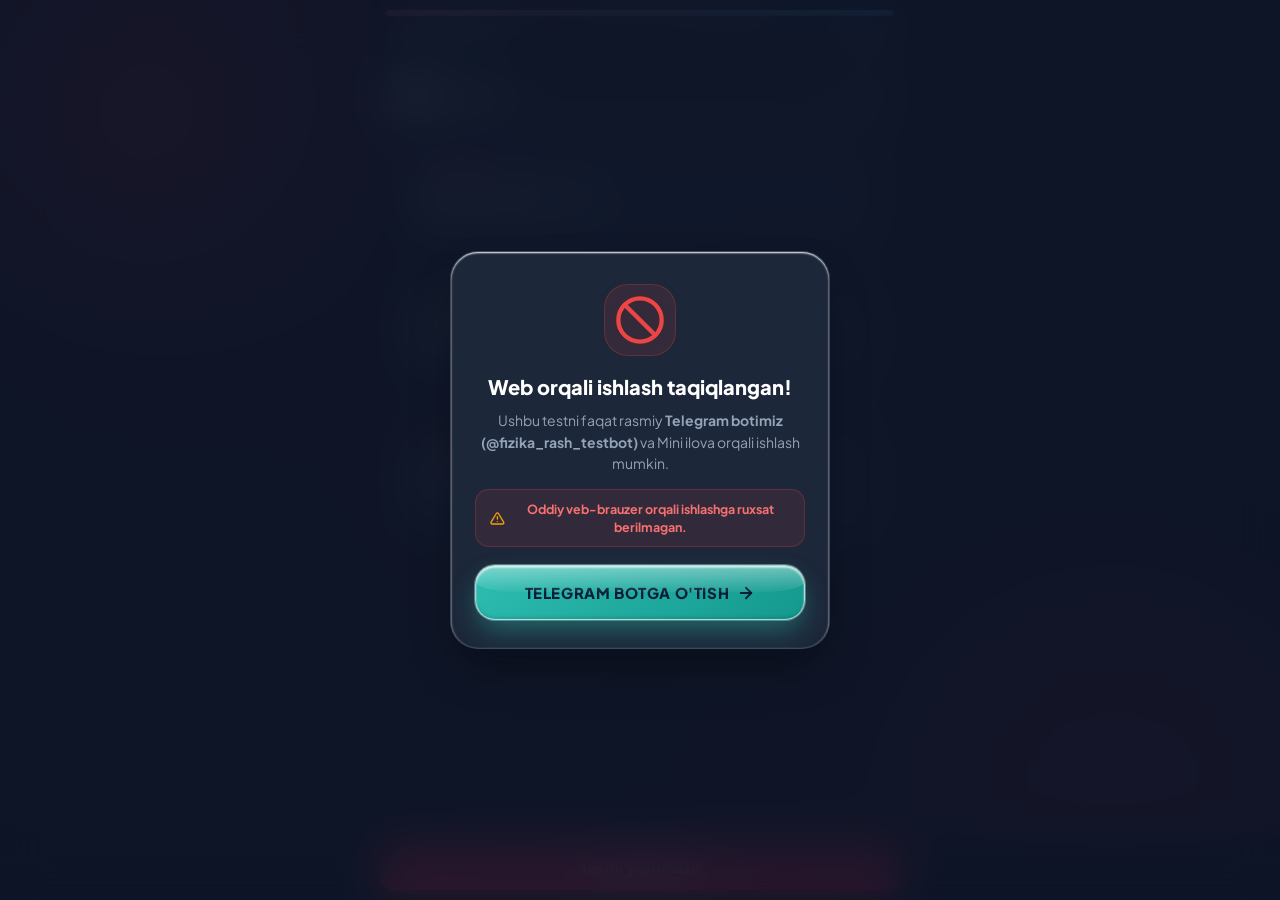
==== commit 678a4497: "feat(ui): replace all emojis and stickers with vector SVG icons across all mini apps" ====
--- a/index.html
+++ b/index.html
@@ -3,14 +3,14 @@
 <head>
   <meta charset="UTF-8">
   <meta name="viewport" content="width=device-width, initial-scale=1.0, maximum-scale=1.0, user-scalable=no, viewport-fit=cover">
-  <title>SHOHRUH RASH TEST — Shohruh Fizika</title>
+  <title>FIZIKA — Milliy Sertifikat</title>
   <link rel="preconnect" href="https://fonts.googleapis.com">
   <link rel="preconnect" href="https://fonts.gstatic.com" crossorigin>
   <link href="https://fonts.googleapis.com/css2?family=Plus+Jakarta+Sans:wght@400;500;600;700;800;900&display=swap" rel="stylesheet">
   <!-- Telegram WebApp SDK -->
   <script src="https://telegram.org/js/telegram-web-app.js"></script>
-  <script src="/logo_data.js?v=20261004_cherryred1"></script>
-  <link rel="stylesheet" href="/test_style.css?v=20261004_cherryred1">
+  <script src="/logo_data.js?v=20261004_fizika_milliysert1"></script>
+  <link rel="stylesheet" href="/test_style.css?v=20261004_fizika_milliysert1">
   <script>
     (function() {
       var saved = localStorage.getItem('app_theme') || 'dark';
@@ -31,7 +31,11 @@
           document.body.setAttribute('data-theme', 'light');
         }
         var btn = document.querySelector('.theme-toggle-btn');
-        if (btn) btn.innerHTML = isDark ? '🌙' : '☀️';
+        if (btn) {
+          btn.innerHTML = isDark
+            ? '<svg width="18" height="18" viewBox="0 0 24 24" fill="none" stroke="currentColor" stroke-width="2" stroke-linecap="round" stroke-linejoin="round"><path d="M21 12.79A9 9 0 1 1 11.21 3 7 7 0 0 0 21 12.79z"></path></svg>'
+            : '<svg width="18" height="18" viewBox="0 0 24 24" fill="none" stroke="currentColor" stroke-width="2" stroke-linecap="round" stroke-linejoin="round"><circle cx="12" cy="12" r="5"></circle><line x1="12" y1="1" x2="12" y2="3"></line><line x1="12" y1="21" x2="12" y2="23"></line><line x1="4.22" y1="4.22" x2="5.64" y2="5.64"></line><line x1="18.36" y1="18.36" x2="19.78" y2="19.78"></line><line x1="1" y1="12" x2="3" y2="12"></line><line x1="21" y1="12" x2="23" y2="12"></line><line x1="4.22" y1="19.78" x2="5.64" y2="18.36"></line><line x1="18.36" y1="5.64" x2="19.78" y2="4.22"></line></svg>';
+        }
       });
     })();
   </script>
@@ -46,13 +50,23 @@
        ========================================= -->
   <div id="web-block-screen" class="web-block-screen" style="display:none;">
     <div class="web-block-card">
-      <div class="web-block-icon">🚫</div>
+      <div class="web-block-icon" style="color: #EF4444; display: flex; justify-content: center; align-items: center;">
+        <svg width="52" height="52" viewBox="0 0 24 24" fill="none" stroke="currentColor" stroke-width="2" stroke-linecap="round" stroke-linejoin="round">
+          <circle cx="12" cy="12" r="10"></circle>
+          <line x1="4.93" y1="4.93" x2="19.07" y2="19.07"></line>
+        </svg>
+      </div>
       <h2 class="web-block-title">Web orqali ishlash taqiqlangan!</h2>
       <p class="web-block-desc">
         Ushbu testni faqat rasmiy <b>Telegram botimiz (@fizika_rash_testbot)</b> va Mini ilova orqali ishlash mumkin.
       </p>
-      <div class="web-block-warning">
-        ⚠️ Oddiy veb-brauzer orqali ishlashga ruxsat berilmagan.
+      <div class="web-block-warning" style="display: flex; align-items: center; justify-content: center; gap: 6px;">
+        <svg width="17" height="17" viewBox="0 0 24 24" fill="none" stroke="#F59E0B" stroke-width="2.2" stroke-linecap="round" stroke-linejoin="round">
+          <path d="M10.29 3.86L1.82 18a2 2 0 0 0 1.71 3h16.94a2 2 0 0 0 1.71-3L13.71 3.86a2 2 0 0 0-3.42 0z"></path>
+          <line x1="12" y1="9" x2="12" y2="13"></line>
+          <line x1="12" y1="17" x2="12.01" y2="17"></line>
+        </svg>
+        <span>Oddiy veb-brauzer orqali ishlashga ruxsat berilmagan.</span>
       </div>
       <a href="https://t.me/fizika_rash_testbot" class="btn-action-primary" style="margin-top: 18px; text-decoration: none;">
         <span>Telegram Botga o'tish</span>
@@ -64,38 +78,30 @@
     </div>
   </div>
 
-  <!-- KIRISH ANIMATSIYASI EKRANI -->
-  <div class="splash-screen" id="intro-splash">
+  <!-- KIRISH ANIMATSIYASI EKRANI (Quantum Genesis + Idle Pulse + Iris Dive Exit) -->
+  <div class="splash-screen" id="intro-splash" onclick="if(window.TestApp && typeof TestApp.finishSplashImmediately==='function'){TestApp.finishSplashImmediately();}else{var s=document.getElementById('intro-splash')||document.getElementById('splashScreen');if(s)s.style.display='none';}" style="cursor:pointer;" title="O'tkazish uchun ekranni bosing">
     <!-- Markaziy nur/fon nurlanishi -->
     <div class="splash-glow"></div>
-        <!-- 1. Markaziy Fizika Robot Logosi -->
-    <div class="splash-logo-container">
-      <div class="splash-circle-badge fizika-glow-badge" style="background:#060a17;border:3px solid #00d2ff;box-shadow:0 0 35px rgba(0,210,255,0.7),0 0 15px rgba(0,114,255,0.4);border-radius:50%;overflow:hidden;width:140px;height:140px;display:flex;align-items:center;justify-content:center;">
-        <img src="/bm_logo.png?v=20261003_fizika_milliy" alt="Fizika Test Bot Logo" class="splash-emblem-img header-bm-logo" style="width:100%;height:100%;object-fit:cover;border-radius:50%;">
-      </div>
-    </div>
-    <!-- 2. Sakrab chiquvchi Harflar -->
-    <div class="splash-brand-text">
-      <span class="bounce-char" style="--d: 0.95s">S</span>
-      <span class="bounce-char" style="--d: 1.02s">H</span>
-      <span class="bounce-char" style="--d: 1.09s">O</span>
-      <span class="bounce-char" style="--d: 1.16s">H</span>
-      <span class="bounce-char" style="--d: 1.23s">R</span>
-      <span class="bounce-char" style="--d: 1.30s">U</span>
-      <span class="bounce-char" style="--d: 1.37s">H</span>
-      <span class="bounce-char space">&nbsp;</span>
-      <span class="bounce-char teal" style="--d: 1.48s">F</span>
-      <span class="bounce-char teal" style="--d: 1.57s">I</span>
-      <span class="bounce-char teal" style="--d: 1.66s">Z</span>
-      <span class="bounce-char teal" style="--d: 1.75s">I</span>
-      <span class="bounce-char teal" style="--d: 1.84s">K</span>
-      <span class="bounce-char teal" style="--d: 1.93s">A</span>
-    </div>
-    <!-- 3. Ostki Tagline/Izoh -->
-    <div class="splash-subtitle">MILLIY SERTIFIKAT VA RASCH TIZIMI</div>
-    <!-- 4. O'tkazib yuborish (Skip) tugmasi -->
-    <div class="splash-skip-hint" onclick="if(window.TestApp && typeof TestApp.finishSplashImmediately==='function'){TestApp.finishSplashImmediately();}else{var s=document.getElementById('intro-splash')||document.getElementById('splashScreen');if(s)s.style.display='none';}">
-      <span>Davom etish ➔</span>
+    <!-- Markaziy kvant konteyneri -->
+    <div class="splash-quantum-container">
+      <!-- 1. Markaziy Fizika 3D Kvant Atom Logosi va Pulsatsiya Halqasi -->
+      <div class="splash-logo-container splash-3d-wrap">
+        <div class="splash-circle-badge fizika-glow-badge splash-3d-badge">
+          <img src="/img/quantum_core.webp?v=20261004_blender3d" alt="Fizika 3D Core" class="splash-emblem-img splash-3d-core-img" onerror="this.onerror=null;this.src='/bm_logo.png';">
+        </div>
+        <div class="splash-pulse-ring"></div>
+      </div>
+      <!-- 2. Matnlar ("FIZIKA") -->
+      <div class="splash-brand-text">
+        <span class="bounce-char cherry splash-char" style="--d: 0.15s">F</span>
+        <span class="bounce-char cherry splash-char" style="--d: 0.22s">I</span>
+        <span class="bounce-char cherry splash-char" style="--d: 0.29s">Z</span>
+        <span class="bounce-char cherry splash-char" style="--d: 0.36s">I</span>
+        <span class="bounce-char cherry splash-char" style="--d: 0.43s">K</span>
+        <span class="bounce-char cherry splash-char" style="--d: 0.50s">A</span>
+      </div>
+      <!-- 3. Ostki Tagline/Izoh -->
+      <div class="splash-subtitle">MILLIY SERTIFIKAT</div>
     </div>
   </div>
 
@@ -139,7 +145,11 @@
           <h1 class="header-test-title" id="test-title-display">#122 test</h1>
         </div>
         <div class="header-actions">
-          <button class="theme-toggle-btn" onclick="TestApp.toggleTheme()" title="Mavzu">🌓</button>
+          <button class="theme-toggle-btn" onclick="TestApp.toggleTheme()" title="Mavzu" aria-label="Mavzuni o'zgartirish">
+            <svg width="18" height="18" viewBox="0 0 24 24" fill="none" stroke="currentColor" stroke-width="2" stroke-linecap="round" stroke-linejoin="round">
+              <path d="M21 12.79A9 9 0 1 1 11.21 3 7 7 0 0 0 21 12.79z"></path>
+            </svg>
+          </button>
         </div>
       </div>
 
@@ -206,272 +216,9 @@
   </div> <!-- /.test-container -->
 
   <!-- =========================================
-       4. INTERAKTIV MATEMATIK KLAVIATURA
-       ========================================= -->
-  <div class="math-keyboard-panel" id="math-keyboard-panel">
-    
-    <!-- 1. YUQORI BOSHQARUV: Maydon Nomi + Jonli Kiritish + Tayyor Tugmasi -->
-    <div class="kb-top-bar">
-      <div class="kb-target-wrap">
-        <span class="kb-target-badge" id="keyboard-target-name">36a</span>
-        <input type="text" class="kb-live-input" id="keyboard-live-input" readonly inputmode="none" placeholder="Javobni kiriting...">
-      </div>
-      <button type="button" class="kb-done-btn" onclick="MathKeyboard.close()">Tayyor ✓</button>
-    </div>
-
-    <!-- TEZKOR FIZIK BIRLIKLAR CHIPLARI -->
-    <div class="kb-quick-chips-bar" id="kb-quick-chips-bar">
-      <button type="button" class="kb-chip-btn accent" onclick="MathKeyboard.insertWithSpace('J')">J</button>
-      <button type="button" class="kb-chip-btn accent" onclick="MathKeyboard.insertWithSpace('nJ')">nJ</button>
-      <button type="button" class="kb-chip-btn accent" onclick="MathKeyboard.insertWithSpace('m/s')">m/s</button>
-      <button type="button" class="kb-chip-btn accent" onclick="MathKeyboard.insertWithSpace('m/s²')">m/s²</button>
-      <button type="button" class="kb-chip-btn accent" onclick="MathKeyboard.insertWithSpace('s')">s</button>
-      <button type="button" class="kb-chip-btn" onclick="MathKeyboard.insertWithSpace('V')">V</button>
-      <button type="button" class="kb-chip-btn" onclick="MathKeyboard.insertWithSpace('N')">N</button>
-      <button type="button" class="kb-chip-btn" onclick="MathKeyboard.insertWithSpace('cm')">cm</button>
-      <button type="button" class="kb-chip-btn" onclick="MathKeyboard.insertWithSpace('mm')">mm</button>
-      <button type="button" class="kb-chip-btn" onclick="MathKeyboard.insertWithSpace('cm²')">cm²</button>
-      <button type="button" class="kb-chip-btn" onclick="MathKeyboard.insertWithSpace('nC')">nC</button>
-      <button type="button" class="kb-chip-btn" onclick="MathKeyboard.insertWithSpace('kV/m')">kV/m</button>
-      <button type="button" class="kb-chip-btn" onclick="MathKeyboard.insertWithSpace('nC/m²')">nC/m²</button>
-      <button type="button" class="kb-chip-btn" onclick="MathKeyboard.insertWithSpace('Pa')">Pa</button>
-      <button type="button" class="kb-chip-btn" onclick="MathKeyboard.insertWithSpace('W')">W</button>
-      <button type="button" class="kb-chip-btn" onclick="MathKeyboard.insertWithSpace('eV')">eV</button>
-      <button type="button" class="kb-chip-btn" onclick="MathKeyboard.insert('≈ ')">≈</button>
-      <button type="button" class="kb-chip-btn" onclick="MathKeyboard.insertWithSpace('ga kamaydi')">ga kamaydi</button>
-      <button type="button" class="kb-chip-btn" onclick="MathKeyboard.insertWithSpace('2-nur')">2-nur</button>
-      <button type="button" class="kb-chip-btn" onclick="MathKeyboard.insertWithSpace('hech qaysi nur')">hech qaysi nur</button>
-    </div>
-
-        <!-- 2. BO'LIMLAR TUGMALARI -->
-    <div class="kb-tabs-bar">
-      <button type="button" class="kb-tab-btn active" id="kb-tab-math" onclick="MathKeyboard.switchTab('math')">123</button>
-      <button type="button" class="kb-tab-btn" id="kb-tab-fizika" onclick="MathKeyboard.switchTab('fizika')">⚡️ Birliklar</button>
-      <button type="button" class="kb-tab-btn" id="kb-tab-vars" onclick="MathKeyboard.switchTab('vars')">abc</button>
-      <button type="button" class="kb-tab-btn" id="kb-tab-power" onclick="MathKeyboard.switchTab('power')">√ / xⁿ</button>
-    </div>
-
-    <!-- 3. TUGMALAR TANASI -->
-        <!-- TAB 1: Asosiy Raqamlar va Fizik Amallar -->
-    <div class="kb-body" id="keyboard-body-math">
-      <div class="kb-row">
-        <button type="button" class="kb-key kb-func" onclick="MathKeyboard.insertWithSpace('J')" style="color:#0284c7;font-weight:800;">J</button>
-        <button type="button" class="kb-key kb-func" onclick="MathKeyboard.insertWithSpace('m/s')" style="color:#0284c7;font-weight:800;">m/s</button>
-        <button type="button" class="kb-key kb-func" onclick="MathKeyboard.insertWithSpace('m/s²')" style="color:#0284c7;font-weight:800;">m/s²</button>
-        <button type="button" class="kb-key kb-func" onclick="MathKeyboard.insertWithSpace('s')" style="color:#0284c7;font-weight:800;">s</button>
-        <button type="button" class="kb-key kb-action" onclick="MathKeyboard.clear()">C</button>
-        <button type="button" class="kb-key kb-backspace" onclick="MathKeyboard.backspace()">⌫</button>
-      </div>
-      <div class="kb-row">
-        <button type="button" class="kb-key kb-num" onclick="MathKeyboard.insert('7')">7</button>
-        <button type="button" class="kb-key kb-num" onclick="MathKeyboard.insert('8')">8</button>
-        <button type="button" class="kb-key kb-num" onclick="MathKeyboard.insert('9')">9</button>
-        <button type="button" class="kb-key kb-op" onclick="MathKeyboard.insert('-')" style="font-size:20px;font-weight:800;color:#ef4444;">−</button>
-        <button type="button" class="kb-key kb-func" onclick="MathKeyboard.insert('≈ ')" style="font-weight:800;color:#8b5cf6;">≈</button>
-      </div>
-      <div class="kb-row">
-        <button type="button" class="kb-key kb-num" onclick="MathKeyboard.insert('4')">4</button>
-        <button type="button" class="kb-key kb-num" onclick="MathKeyboard.insert('5')">5</button>
-        <button type="button" class="kb-key kb-num" onclick="MathKeyboard.insert('6')">6</button>
-        <button type="button" class="kb-key kb-op" onclick="MathKeyboard.insert('+')" style="font-size:18px;">+</button>
-        <button type="button" class="kb-key kb-op" onclick="MathKeyboard.insert('/')">/</button>
-      </div>
-      <div class="kb-row">
-        <button type="button" class="kb-key kb-num" onclick="MathKeyboard.insert('1')">1</button>
-        <button type="button" class="kb-key kb-num" onclick="MathKeyboard.insert('2')">2</button>
-        <button type="button" class="kb-key kb-num" onclick="MathKeyboard.insert('3')">3</button>
-        <button type="button" class="kb-key kb-num" onclick="MathKeyboard.insert(',')" style="font-size:18px;font-weight:800;">,</button>
-        <button type="button" class="kb-key kb-num" onclick="MathKeyboard.insert('.')">.</button>
-      </div>
-      <div class="kb-row">
-        <button type="button" class="kb-key kb-num" onclick="MathKeyboard.insert('0')">0</button>
-        <button type="button" class="kb-key kb-space" onclick="MathKeyboard.insert(' ')" style="flex:2;">probel ␣</button>
-        <button type="button" class="kb-key kb-nav" onclick="MathKeyboard.prevField()">◀ Oldingi</button>
-        <button type="button" class="kb-key kb-nav kb-nav-next" onclick="MathKeyboard.nextField()">Keyingi ▶</button>
-      </div>
-    </div>
-
-    <!-- TAB 2: Ildizlar va Darajalar (Kengaytirilgan) -->
-    <div class="kb-body" id="keyboard-body-power" style="display: none;">
-      <div class="kb-row">
-        <button type="button" class="kb-key kb-func" onclick="MathKeyboard.insert('√')">√</button>
-        <button type="button" class="kb-key kb-func" onclick="MathKeyboard.insert('∛')">³√</button>
-        <button type="button" class="kb-key kb-func" onclick="MathKeyboard.insert('∜')">⁴√</button>
-        <button type="button" class="kb-key kb-func" onclick="MathKeyboard.insertNthRoot()">ⁿ√</button>
-        <button type="button" class="kb-key kb-backspace" onclick="MathKeyboard.backspace()">⌫</button>
-      </div>
-      <div class="kb-row">
-        <button type="button" class="kb-key kb-power" onclick="MathKeyboard.insertPower('²')">x²</button>
-        <button type="button" class="kb-key kb-power" onclick="MathKeyboard.insertPower('³')">x³</button>
-        <button type="button" class="kb-key kb-power" onclick="MathKeyboard.insertPower('⁴')">x⁴</button>
-        <button type="button" class="kb-key kb-power" onclick="MathKeyboard.insertPower('⁵')">x⁵</button>
-        <button type="button" class="kb-key kb-power" onclick="MathKeyboard.insertCustomPower()">xⁿ (^)</button>
-      </div>
-      <div class="kb-row">
-        <button type="button" class="kb-key kb-func" onclick="MathKeyboard.insertPiPower(1)">π</button>
-        <button type="button" class="kb-key kb-func" onclick="MathKeyboard.insertPiPower(2)">π²</button>
-        <button type="button" class="kb-key kb-func" onclick="MathKeyboard.insertPiPower(3)">π³</button>
-        <button type="button" class="kb-key kb-power" onclick="MathKeyboard.insertPiPower('^')">πⁿ</button>
-        <button type="button" class="kb-key kb-power" onclick="MathKeyboard.insert('^')">^</button>
-      </div>
-      <div class="kb-row">
-        <button type="button" class="kb-key kb-power kb-power-num" onclick="MathKeyboard.insert('⁰')">⁰</button>
-        <button type="button" class="kb-key kb-power kb-power-num" onclick="MathKeyboard.insert('¹')">¹</button>
-        <button type="button" class="kb-key kb-power kb-power-num" onclick="MathKeyboard.insert('²')">²</button>
-        <button type="button" class="kb-key kb-power kb-power-num" onclick="MathKeyboard.insert('³')">³</button>
-        <button type="button" class="kb-key kb-power kb-power-num" onclick="MathKeyboard.insert('⁴')">⁴</button>
-      </div>
-      <div class="kb-row">
-        <button type="button" class="kb-key kb-power kb-power-num" onclick="MathKeyboard.insert('⁵')">⁵</button>
-        <button type="button" class="kb-key kb-power kb-power-num" onclick="MathKeyboard.insert('⁶')">⁶</button>
-        <button type="button" class="kb-key kb-power kb-power-num" onclick="MathKeyboard.insert('⁷')">⁷</button>
-        <button type="button" class="kb-key kb-power kb-power-num" onclick="MathKeyboard.insert('⁸')">⁸</button>
-        <button type="button" class="kb-key kb-power kb-power-num" onclick="MathKeyboard.insert('⁹')">⁹</button>
-      </div>
-      <div class="kb-row">
-        <button type="button" class="kb-key kb-func" onclick="MathKeyboard.insert('≤')">≤</button>
-        <button type="button" class="kb-key kb-func" onclick="MathKeyboard.insert('≥')">≥</button>
-        <button type="button" class="kb-key kb-func" onclick="MathKeyboard.insert('≠')">≠</button>
-        <button type="button" class="kb-key kb-func" onclick="MathKeyboard.insert('≈')">≈</button>
-        <button type="button" class="kb-key kb-func" onclick="MathKeyboard.insert('∞')">∞</button>
-      </div>
-      <div class="kb-row">
-        <button type="button" class="kb-key kb-func" onclick="MathKeyboard.insert('[')">[</button>
-        <button type="button" class="kb-key kb-func" onclick="MathKeyboard.insert(']')">]</button>
-        <button type="button" class="kb-key kb-func" onclick="MathKeyboard.insert('e')">e</button>
-        <button type="button" class="kb-key kb-nav" onclick="MathKeyboard.prevField()">◀ Oldingi</button>
-        <button type="button" class="kb-key kb-nav kb-nav-next" onclick="MathKeyboard.nextField()">Keyingi ▶</button>
-      </div>
-    </div>
-
-    <!-- TAB 3: Funksiyalar -->
-    <div class="kb-body" id="keyboard-body-func" style="display: none;">
-      <div class="kb-row">
-        <button type="button" class="kb-key kb-func" onclick="MathKeyboard.insert('sin(')">sin</button>
-        <button type="button" class="kb-key kb-func" onclick="MathKeyboard.insert('cos(')">cos</button>
-        <button type="button" class="kb-key kb-func" onclick="MathKeyboard.insert('tg(')">tg</button>
-        <button type="button" class="kb-key kb-func" onclick="MathKeyboard.insert('ctg(')">ctg</button>
-        <button type="button" class="kb-key kb-backspace" onclick="MathKeyboard.backspace()">⌫</button>
-      </div>
-      <div class="kb-row">
-        <button type="button" class="kb-key kb-func" onclick="MathKeyboard.insert('arcsin(')">arcsin</button>
-        <button type="button" class="kb-key kb-func" onclick="MathKeyboard.insert('arccos(')">arccos</button>
-        <button type="button" class="kb-key kb-func" onclick="MathKeyboard.insert('arctg(')">arctg</button>
-        <button type="button" class="kb-key kb-func" onclick="MathKeyboard.insert('arcctg(')">arcctg</button>
-        <button type="button" class="kb-key kb-action" onclick="MathKeyboard.clear()">C</button>
-      </div>
-      <div class="kb-row">
-        <button type="button" class="kb-key kb-func" onclick="MathKeyboard.insert('log(')">log</button>
-        <button type="button" class="kb-key kb-func" onclick="MathKeyboard.insert('ln(')">ln</button>
-        <button type="button" class="kb-key kb-func" onclick="MathKeyboard.insert('lg(')">lg</button>
-        <button type="button" class="kb-key kb-func" onclick="MathKeyboard.insert('lim(')">lim</button>
-        <button type="button" class="kb-key kb-func" onclick="MathKeyboard.insert('|')">|x|</button>
-      </div>
-      <div class="kb-row">
-        <button type="button" class="kb-key kb-func" onclick="MathKeyboard.insert('(')">(</button>
-        <button type="button" class="kb-key kb-func" onclick="MathKeyboard.insert(')')">)</button>
-        <button type="button" class="kb-key kb-func" onclick="MathKeyboard.insert(';')">;</button>
-        <button type="button" class="kb-key kb-nav" onclick="MathKeyboard.prevField()">◀ Oldingi</button>
-        <button type="button" class="kb-key kb-nav kb-nav-next" onclick="MathKeyboard.nextField()">Keyingi ▶</button>
-      </div>
-    </div>
-
-        <!-- TAB: Fizika Birliklari va Iboralari -->
-    <div class="kb-body" id="keyboard-body-fizika" style="display: none;">
-      <div class="kb-row">
-        <button type="button" class="kb-key kb-func" onclick="MathKeyboard.insertWithSpace('J')">J</button>
-        <button type="button" class="kb-key kb-func" onclick="MathKeyboard.insertWithSpace('kJ')">kJ</button>
-        <button type="button" class="kb-key kb-func" onclick="MathKeyboard.insertWithSpace('mJ')">mJ</button>
-        <button type="button" class="kb-key kb-func" onclick="MathKeyboard.insertWithSpace('nJ')">nJ</button>
-        <button type="button" class="kb-key kb-func" onclick="MathKeyboard.insertWithSpace('eV')">eV</button>
-        <button type="button" class="kb-key kb-backspace" onclick="MathKeyboard.backspace()">⌫</button>
-      </div>
-      <div class="kb-row">
-        <button type="button" class="kb-key kb-func" onclick="MathKeyboard.insertWithSpace('m/s')">m/s</button>
-        <button type="button" class="kb-key kb-func" onclick="MathKeyboard.insertWithSpace('m/s²')">m/s²</button>
-        <button type="button" class="kb-key kb-func" onclick="MathKeyboard.insertWithSpace('km/h')">km/h</button>
-        <button type="button" class="kb-key kb-func" onclick="MathKeyboard.insertWithSpace('s')">s</button>
-        <button type="button" class="kb-key kb-func" onclick="MathKeyboard.insertWithSpace('min')">min</button>
-        <button type="button" class="kb-key kb-func" onclick="MathKeyboard.insertWithSpace('h')">h</button>
-      </div>
-      <div class="kb-row">
-        <button type="button" class="kb-key kb-func" onclick="MathKeyboard.insertWithSpace('m')">m</button>
-        <button type="button" class="kb-key kb-func" onclick="MathKeyboard.insertWithSpace('cm')">cm</button>
-        <button type="button" class="kb-key kb-func" onclick="MathKeyboard.insertWithSpace('mm')">mm</button>
-        <button type="button" class="kb-key kb-func" onclick="MathKeyboard.insertWithSpace('km')">km</button>
-        <button type="button" class="kb-key kb-func" onclick="MathKeyboard.insertWithSpace('cm²')">cm²</button>
-        <button type="button" class="kb-key kb-func" onclick="MathKeyboard.insertWithSpace('m²')">m²</button>
-      </div>
-      <div class="kb-row">
-        <button type="button" class="kb-key kb-func" onclick="MathKeyboard.insertWithSpace('V')">V</button>
-        <button type="button" class="kb-key kb-func" onclick="MathKeyboard.insertWithSpace('kV')">kV</button>
-        <button type="button" class="kb-key kb-func" onclick="MathKeyboard.insertWithSpace('kV/m')">kV/m</button>
-        <button type="button" class="kb-key kb-func" onclick="MathKeyboard.insertWithSpace('A')">A</button>
-        <button type="button" class="kb-key kb-func" onclick="MathKeyboard.insertWithSpace('mA')">mA</button>
-        <button type="button" class="kb-key kb-func" onclick="MathKeyboard.insertWithSpace('C')">C</button>
-      </div>
-      <div class="kb-row">
-        <button type="button" class="kb-key kb-func" onclick="MathKeyboard.insertWithSpace('nC')">nC</button>
-        <button type="button" class="kb-key kb-func" onclick="MathKeyboard.insertWithSpace('μC')">μC</button>
-        <button type="button" class="kb-key kb-func" onclick="MathKeyboard.insertWithSpace('nC/m²')">nC/m²</button>
-        <button type="button" class="kb-key kb-func" onclick="MathKeyboard.insertWithSpace('Ω')">Ω</button>
-        <button type="button" class="kb-key kb-func" onclick="MathKeyboard.insertWithSpace('N')">N</button>
-        <button type="button" class="kb-key kb-func" onclick="MathKeyboard.insertWithSpace('Pa')">Pa</button>
-      </div>
-      <div class="kb-row">
-        <button type="button" class="kb-key kb-func" onclick="MathKeyboard.insertWithSpace('W')">W</button>
-        <button type="button" class="kb-key kb-func" onclick="MathKeyboard.insertWithSpace('kW')">kW</button>
-        <button type="button" class="kb-key kb-func" onclick="MathKeyboard.insertWithSpace('Hz')">Hz</button>
-        <button type="button" class="kb-key kb-func" onclick="MathKeyboard.insertWithSpace('ga kamaydi')" style="font-size:11px;">ga kamaydi</button>
-        <button type="button" class="kb-key kb-func" onclick="MathKeyboard.insertWithSpace('ga oshdi')" style="font-size:11px;">ga oshdi</button>
-      </div>
-      <div class="kb-row">
-        <button type="button" class="kb-key kb-func" onclick="MathKeyboard.insertWithSpace('hech qaysi nur')" style="font-size:11px;flex:1.5;">hech qaysi nur</button>
-        <button type="button" class="kb-key kb-func" onclick="MathKeyboard.insertWithSpace('2-nur')">2-nur</button>
-        <button type="button" class="kb-key kb-action" onclick="MathKeyboard.clear()">C</button>
-        <button type="button" class="kb-key kb-nav" onclick="MathKeyboard.prevField()">◀ Oldingi</button>
-        <button type="button" class="kb-key kb-nav kb-nav-next" onclick="MathKeyboard.nextField()">Keyingi ▶</button>
-      </div>
-    </div>
-
-    <!-- TAB 4: Harflar -->
-    <div class="kb-body" id="keyboard-body-vars" style="display: none;">
-      <div class="kb-row">
-        <button type="button" class="kb-key" onclick="MathKeyboard.insert('x')">x</button>
-        <button type="button" class="kb-key" onclick="MathKeyboard.insert('y')">y</button>
-        <button type="button" class="kb-key" onclick="MathKeyboard.insert('z')">z</button>
-        <button type="button" class="kb-key" onclick="MathKeyboard.insert('t')">t</button>
-        <button type="button" class="kb-key kb-backspace" onclick="MathKeyboard.backspace()">⌫</button>
-      </div>
-      <div class="kb-row">
-        <button type="button" class="kb-key" onclick="MathKeyboard.insert('a')">a</button>
-        <button type="button" class="kb-key" onclick="MathKeyboard.insert('b')">b</button>
-        <button type="button" class="kb-key" onclick="MathKeyboard.insert('c')">c</button>
-        <button type="button" class="kb-key" onclick="MathKeyboard.insert('d')">d</button>
-        <button type="button" class="kb-key kb-action" onclick="MathKeyboard.clear()">C</button>
-      </div>
-      <div class="kb-row">
-        <button type="button" class="kb-key" onclick="MathKeyboard.insert('k')">k</button>
-        <button type="button" class="kb-key" onclick="MathKeyboard.insert('m')">m</button>
-        <button type="button" class="kb-key" onclick="MathKeyboard.insert('n')">n</button>
-        <button type="button" class="kb-key" onclick="MathKeyboard.insert('p')">p</button>
-        <button type="button" class="kb-key" onclick="MathKeyboard.insert('r')">r</button>
-      </div>
-      <div class="kb-row">
-        <button type="button" class="kb-key" onclick="MathKeyboard.insert('α')">α</button>
-        <button type="button" class="kb-key" onclick="MathKeyboard.insert('β')">β</button>
-        <button type="button" class="kb-key" onclick="MathKeyboard.insert('γ')">γ</button>
-        <button type="button" class="kb-key" onclick="MathKeyboard.insert('Δ')">Δ</button>
-        <button type="button" class="kb-key" onclick="MathKeyboard.insert('λ')">λ</button>
-      </div>
-      <div class="kb-row">
-        <button type="button" class="kb-key kb-space" onclick="MathKeyboard.insert(' ')" style="flex: 2;">probel ␣</button>
-        <button type="button" class="kb-key" onclick="MathKeyboard.insert(',')">,</button>
-        <button type="button" class="kb-key kb-nav" onclick="MathKeyboard.prevField()">◀ Oldingi</button>
-        <button type="button" class="kb-key kb-nav kb-nav-next" onclick="MathKeyboard.nextField()">Keyingi ▶</button>
-      </div>
-    </div>
-  </div>
+       4. INTERAKTIV FIZIKA KLAVIATURASI (4 TA MUSTAQIL TAB)
+       ========================================= -->
+  <div class="physics-keyboard-panel math-keyboard-panel" id="physics-keyboard-panel"></div>
 
   <!-- =========================================
        5. TOPSHIRISHNI TASDIQLASH MODALI (2 BOSQICHLI XAVFSIZ TIZIM)
@@ -481,20 +228,38 @@
       
       <!-- 1-BOSQICH: Siz yakunlamoqchimisiz? (Ha / Yo'q) -->
       <div id="confirm-step-1">
-        <div class="modal-icon-circle" style="font-size: 38px;">❓</div>
+        <div class="modal-icon-circle" style="color: #2563EB; display: flex; align-items: center; justify-content: center;">
+          <svg width="36" height="36" viewBox="0 0 24 24" fill="none" stroke="currentColor" stroke-width="2" stroke-linecap="round" stroke-linejoin="round">
+            <circle cx="12" cy="12" r="10"></circle>
+            <path d="M9.09 9a3 3 0 0 1 5.83 1c0 2-3 3-3 3"></path>
+            <line x1="12" y1="17" x2="12.01" y2="17"></line>
+          </svg>
+        </div>
         <h3 class="modal-heading" style="font-size: 19px; margin-bottom: 8px;">Testni yakunlamoqchimisiz?</h3>
         <p class="modal-desc" style="font-size: 13px; margin-bottom: 20px;">
           Javoblarni topshirishdan oldin tasdiqlang. Keyingi bosqichda belgilangan va qolib ketgan savollaringiz soni ko'rsatiladi.
         </p>
         <div class="modal-buttons">
           <button type="button" class="btn-modal-cancel" onclick="TestApp.closeConfirmSubmitModal()">Yo'q, ishlashda davom etish</button>
-          <button type="button" class="btn-modal-confirm" style="background: linear-gradient(135deg, #2563EB, #1D4ED8);" onclick="TestApp.proceedToSubmitStep2()">Ha, yakunlash ➔</button>
+          <button type="button" class="btn-modal-confirm" style="background: linear-gradient(135deg, #2563EB, #1D4ED8); display: inline-flex; align-items: center; justify-content: center; gap: 6px;" onclick="TestApp.proceedToSubmitStep2()">
+            <span>Ha, yakunlash</span>
+            <svg width="16" height="16" viewBox="0 0 24 24" fill="none" stroke="currentColor" stroke-width="2.5" stroke-linecap="round" stroke-linejoin="round">
+              <line x1="5" y1="12" x2="19" y2="12"></line>
+              <polyline points="12 5 19 12 12 19"></polyline>
+            </svg>
+          </button>
         </div>
       </div>
 
       <!-- 2-BOSQICH: Qancha belgilandi / Qancha qolib ketdi va Oxirgi yakunlash -->
       <div id="confirm-step-2" style="display: none;">
-        <div class="modal-icon-circle" id="confirm-step-2-icon" style="font-size: 38px;">📊</div>
+        <div class="modal-icon-circle" id="confirm-step-2-icon" style="color: #2563EB; display: flex; align-items: center; justify-content: center;">
+          <svg width="36" height="36" viewBox="0 0 24 24" fill="none" stroke="currentColor" stroke-width="2" stroke-linecap="round" stroke-linejoin="round">
+            <line x1="18" y1="20" x2="18" y2="10"></line>
+            <line x1="12" y1="20" x2="12" y2="4"></line>
+            <line x1="6" y1="20" x2="6" y2="14"></line>
+          </svg>
+        </div>
         <h3 class="modal-heading" id="confirm-step-2-title" style="font-size: 18px; margin-bottom: 6px;">Javoblaringiz holati</h3>
         <p class="modal-desc" id="confirm-step-2-desc" style="font-size: 12.5px; margin-bottom: 14px;">
           Quyida belgilangan va qolib ketgan savollar soni:
@@ -514,7 +279,12 @@
         <!-- 0 ta javob bo'lganda chiqadigan qat'iy to'siq -->
         <div id="zero-answers-warning" style="display: none; background: rgba(239, 68, 68, 0.1); border: 1.5px solid #EF4444; border-radius: 12px; padding: 12px; margin-bottom: 16px; text-align: left;">
           <div style="font-weight: 800; font-size: 13px; color: #EF4444; margin-bottom: 4px; display: flex; align-items: center; gap: 6px;">
-            <span>⚠️</span> Birorta ham javob belgilanmagan!
+            <svg width="16" height="16" viewBox="0 0 24 24" fill="none" stroke="#EF4444" stroke-width="2.2" stroke-linecap="round" stroke-linejoin="round">
+              <circle cx="12" cy="12" r="10"></circle>
+              <line x1="12" y1="8" x2="12" y2="12"></line>
+              <line x1="12" y1="16" x2="12.01" y2="16"></line>
+            </svg>
+            <span>Birorta ham javob belgilanmagan!</span>
           </div>
           <div style="font-size: 12px; color: var(--text-main); line-height: 1.4;">
             Siz birorta ham savolga javob belgilamadingiz (0/55). Bo'sh testni topshirib bo'lmaydi. Iltimos, savollarni ishlab, javoblarni belgilang!
@@ -522,13 +292,29 @@
         </div>
 
         <!-- Qolib ketgan savollar haqida eslatma -->
-        <div id="partial-answers-warning" style="display: none; font-size: 11.5px; color: #D97706; margin-bottom: 14px; font-weight: 700; line-height: 1.35;">
-          ⚠️ Diqqat: Qolib ketgan savollarga 0 ball hisoblanadi.
+        <div id="partial-answers-warning" style="display: none; font-size: 11.5px; color: #D97706; margin-bottom: 14px; font-weight: 700; line-height: 1.35; display: flex; align-items: center; gap: 5px;">
+          <svg width="15" height="15" viewBox="0 0 24 24" fill="none" stroke="#D97706" stroke-width="2.2" stroke-linecap="round" stroke-linejoin="round">
+            <path d="M10.29 3.86L1.82 18a2 2 0 0 0 1.71 3h16.94a2 2 0 0 0 1.71-3L13.71 3.86a2 2 0 0 0-3.42 0z"></path>
+            <line x1="12" y1="9" x2="12" y2="13"></line>
+            <line x1="12" y1="17" x2="12.01" y2="17"></line>
+          </svg>
+          <span>Diqqat: Qolib ketgan savollarga 0 ball hisoblanadi.</span>
         </div>
 
         <div class="modal-buttons">
-          <button type="button" class="btn-modal-cancel" onclick="TestApp.backToSubmitStep1()">◀ Ortga</button>
-          <button type="button" class="btn-modal-confirm" id="btn-final-submit" onclick="TestApp.submitTestNow()">Oxirgi yakunlash 🚀</button>
+          <button type="button" class="btn-modal-cancel" onclick="TestApp.backToSubmitStep1()" style="display: inline-flex; align-items: center; justify-content: center; gap: 4px;">
+            <svg width="16" height="16" viewBox="0 0 24 24" fill="none" stroke="currentColor" stroke-width="2.5" stroke-linecap="round" stroke-linejoin="round">
+              <polyline points="15 18 9 12 15 6"></polyline>
+            </svg>
+            <span>Ortga</span>
+          </button>
+          <button type="button" class="btn-modal-confirm" id="btn-final-submit" onclick="TestApp.submitTestNow()" style="display: inline-flex; align-items: center; justify-content: center; gap: 6px;">
+            <span>Oxirgi yakunlash</span>
+            <svg width="16" height="16" viewBox="0 0 24 24" fill="none" stroke="currentColor" stroke-width="2.5" stroke-linecap="round" stroke-linejoin="round">
+              <line x1="22" y1="2" x2="11" y2="13"></line>
+              <polygon points="22 2 15 22 11 13 2 9 22 2"></polygon>
+            </svg>
+          </button>
         </div>
       </div>
 
@@ -551,11 +337,16 @@
         </div>
       </div>
 
-      <h2 class="result-title">Test Yakunlandi! 🎉</h2>
+      <h2 class="result-title">Test Yakunlandi!</h2>
       <p class="result-subtitle" id="result-user-name">Shaxriyor Eshimbetov</p>
 
       <div id="result-grade-container" style="margin: 14px auto 6px; padding: 10px 18px; border-radius: 14px; background: linear-gradient(135deg, rgba(245, 158, 11, 0.15), rgba(234, 88, 12, 0.15)); border: 1.5px solid #F59E0B; display: inline-flex; align-items: center; justify-content: center; gap: 10px;">
-        <span style="font-size: 26px;">🎖</span>
+        <span style="color: #D97706; display: flex; align-items: center; justify-content: center;">
+          <svg width="28" height="28" viewBox="0 0 24 24" fill="none" stroke="currentColor" stroke-width="2" stroke-linecap="round" stroke-linejoin="round">
+            <circle cx="12" cy="8" r="7"></circle>
+            <polyline points="8.21 13.89 7 23 12 20 17 23 15.79 13.88"></polyline>
+          </svg>
+        </span>
         <div style="text-align: left;">
           <div style="font-size: 11px; text-transform: uppercase; font-weight: 800; color: #D97706; letter-spacing: 0.5px;">Milliy Sertifikat Darajasi</div>
           <div style="font-size: 18px; font-weight: 900; color: #B45309;" id="result-grade-val">—</div>
@@ -564,21 +355,34 @@
 
       <div class="result-details-grid" style="margin-top: 14px;">
         <div class="r-detail-item success">
-          <span class="r-icon">✅</span>
+          <span class="r-icon" style="color: #10B981; display: inline-flex; align-items: center; justify-content: center;">
+            <svg width="18" height="18" viewBox="0 0 24 24" fill="none" stroke="currentColor" stroke-width="2.5" stroke-linecap="round" stroke-linejoin="round">
+              <polyline points="20 6 9 17 4 12"></polyline>
+            </svg>
+          </span>
           <div>
             <strong id="r-correct-count">0 ta</strong>
             <p>To'g'ri javob</p>
           </div>
         </div>
         <div class="r-detail-item error">
-          <span class="r-icon">❌</span>
+          <span class="r-icon" style="color: #EF4444; display: inline-flex; align-items: center; justify-content: center;">
+            <svg width="18" height="18" viewBox="0 0 24 24" fill="none" stroke="currentColor" stroke-width="2.5" stroke-linecap="round" stroke-linejoin="round">
+              <line x1="18" y1="6" x2="6" y2="18"></line>
+              <line x1="6" y1="6" x2="18" y2="18"></line>
+            </svg>
+          </span>
           <div>
             <strong id="r-incorrect-count">0 ta</strong>
             <p>Noto'g'ri javob</p>
           </div>
         </div>
         <div class="r-detail-item empty">
-          <span class="r-icon">⚪</span>
+          <span class="r-icon" style="color: #94A3B8; display: inline-flex; align-items: center; justify-content: center;">
+            <svg width="18" height="18" viewBox="0 0 24 24" fill="none" stroke="currentColor" stroke-width="2" stroke-linecap="round" stroke-linejoin="round">
+              <circle cx="12" cy="12" r="9"></circle>
+            </svg>
+          </span>
           <div>
             <strong id="r-unanswered-count">0 ta</strong>
             <p>Belgilanmagan</p>
@@ -587,11 +391,20 @@
       </div>
 
       <div class="result-actions" style="display: flex; flex-direction: column; gap: 10px; width: 100%; margin-top: 14px;">
-        <div style="text-align:center; padding: 6px; font-size: 12px; color: var(--text-muted); font-weight: 500;">
-          💡 Eslatma: To'g'ri javoblarni (kalitlarni) asosiy Profil ilovasidagi "Testlar" bo'limida tekshirishingiz mumkin.
-        </div>
-        <button class="btn-result-close" onclick="TestApp.closeWebApp()" style="margin-top: 0;">
-          Botga qaytish ↩️
+        <div style="text-align:center; padding: 6px; font-size: 12px; color: var(--text-muted); font-weight: 500; display: flex; align-items: center; justify-content: center; gap: 6px;">
+          <svg width="16" height="16" viewBox="0 0 24 24" fill="none" stroke="#F59E0B" stroke-width="2" stroke-linecap="round" stroke-linejoin="round">
+            <line x1="9" y1="18" x2="15" y2="18"></line>
+            <line x1="10" y1="22" x2="14" y2="22"></line>
+            <path d="M15.09 14c.18-.98.65-1.74 1.41-2.5A4.65 4.65 0 0 0 18 8 6 6 0 0 0 6 8c0 1 .2 2.2 1.5 3.5.76.76 1.23 1.52 1.41 2.5"></path>
+          </svg>
+          <span>Eslatma: To'g'ri javoblarni (kalitlarni) asosiy Profil ilovasidagi "Testlar" bo'limida tekshirishingiz mumkin.</span>
+        </div>
+        <button class="btn-result-close" onclick="TestApp.closeWebApp()" style="margin-top: 0; display: inline-flex; align-items: center; justify-content: center; gap: 6px;">
+          <svg width="18" height="18" viewBox="0 0 24 24" fill="none" stroke="currentColor" stroke-width="2.2" stroke-linecap="round" stroke-linejoin="round">
+            <path d="M9 14L4 9l5-5"></path>
+            <path d="M4 9h10.5a5.5 5.5 0 0 1 5.5 5.5v0a5.5 5.5 0 0 1-5.5 5.5H11"></path>
+          </svg>
+          <span>Botga qaytish</span>
         </button>
       </div>
 
@@ -604,8 +417,19 @@
   <div class="modal-overlay" id="analysis-modal" style="z-index: 10000;">
     <div class="modal-card" style="max-width: 95%; width: 440px; max-height: 85vh; display: flex; flex-direction: column; text-align: left; padding: 18px;">
       <div style="display: flex; justify-content: space-between; align-items: center; border-bottom: 1px solid var(--border); padding-bottom: 10px; margin-bottom: 10px;">
-        <h3 style="font-size: 16px; font-weight: 800; color: var(--text-main); margin: 0;">🔍 Javoblar Tahlili (1 — 55)</h3>
-        <button onclick="TestApp.closeAnswersAnalysis()" style="background: var(--bg-card-sub); border: 1px solid var(--border); border-radius: 8px; width: 30px; height: 30px; font-size: 16px; cursor: pointer;">✕</button>
+        <h3 style="font-size: 16px; font-weight: 800; color: var(--text-main); margin: 0; display: flex; align-items: center; gap: 6px;">
+          <svg width="18" height="18" viewBox="0 0 24 24" fill="none" stroke="currentColor" stroke-width="2" stroke-linecap="round" stroke-linejoin="round">
+            <circle cx="11" cy="11" r="8"></circle>
+            <line x1="21" y1="21" x2="16.65" y2="16.65"></line>
+          </svg>
+          <span>Javoblar Tahlili (1 — 55)</span>
+        </h3>
+        <button onclick="TestApp.closeAnswersAnalysis()" style="background: var(--bg-card-sub); border: 1px solid var(--border); border-radius: 8px; width: 30px; height: 30px; display: inline-flex; align-items: center; justify-content: center; cursor: pointer; color: var(--text-main);" aria-label="Yopish">
+          <svg width="16" height="16" viewBox="0 0 24 24" fill="none" stroke="currentColor" stroke-width="2.5" stroke-linecap="round" stroke-linejoin="round">
+            <line x1="18" y1="6" x2="6" y2="18"></line>
+            <line x1="6" y1="6" x2="18" y2="18"></line>
+          </svg>
+        </button>
       </div>
       
       <p style="font-size: 12px; color: var(--text-muted); margin-bottom: 10px;">Har bir savolda belgilangan javobingiz va to'g'ri kalit taqqoslanishi:</p>
@@ -629,8 +453,11 @@
     <div class="modal-card" style="max-width: 420px; padding: 24px 20px; border: 1.5px solid rgba(245, 158, 11, 0.45); box-shadow: 0 16px 40px rgba(0, 0, 0, 0.25);">
       
       <!-- Icon with pulse -->
-      <div id="min-submit-icon-wrap" style="width: 62px; height: 62px; margin: 0 auto 14px; border-radius: 50%; background: linear-gradient(135deg, rgba(245, 158, 11, 0.2), rgba(239, 68, 68, 0.15)); border: 2px solid #F59E0B; display: flex; align-items: center; justify-content: center; font-size: 30px;">
-        ⏳
+      <div id="min-submit-icon-wrap" style="width: 62px; height: 62px; margin: 0 auto 14px; border-radius: 50%; background: linear-gradient(135deg, rgba(245, 158, 11, 0.2), rgba(239, 68, 68, 0.15)); border: 2px solid #F59E0B; display: flex; align-items: center; justify-content: center; color: #F59E0B;">
+        <svg width="30" height="30" viewBox="0 0 24 24" fill="none" stroke="currentColor" stroke-width="2" stroke-linecap="round" stroke-linejoin="round">
+          <circle cx="12" cy="12" r="10"></circle>
+          <polyline points="12 6 12 12 16 14"></polyline>
+        </svg>
       </div>
 
       <h3 id="min-submit-title" style="font-size: 18px; font-weight: 800; color: var(--text-main); margin: 0 0 6px;">
@@ -642,8 +469,12 @@
 
       <!-- Countdown Card -->
       <div style="background: linear-gradient(135deg, rgba(37, 99, 235, 0.08), rgba(124, 58, 237, 0.08)); border: 1.5px solid rgba(124, 58, 237, 0.35); border-radius: 16px; padding: 14px; margin-bottom: 16px; text-align: center;">
-        <div style="font-size: 11px; text-transform: uppercase; font-weight: 800; letter-spacing: 0.6px; color: #7C3AED; margin-bottom: 4px;">
-          ⏱ Qolgan kutish vaqti:
+        <div style="font-size: 11px; text-transform: uppercase; font-weight: 800; letter-spacing: 0.6px; color: #7C3AED; margin-bottom: 4px; display: flex; align-items: center; justify-content: center; gap: 5px;">
+          <svg width="14" height="14" viewBox="0 0 24 24" fill="none" stroke="currentColor" stroke-width="2.2" stroke-linecap="round" stroke-linejoin="round">
+            <circle cx="12" cy="12" r="10"></circle>
+            <polyline points="12 6 12 12 16 14"></polyline>
+          </svg>
+          <span>Qolgan kutish vaqti:</span>
         </div>
         <div id="min-submit-countdown" style="font-family: var(--font-mono, monospace); font-size: 36px; font-weight: 900; color: var(--primary, #2563EB); letter-spacing: 2px; text-shadow: 0 2px 10px rgba(37, 99, 235, 0.25);">
           --:--
@@ -656,7 +487,12 @@
       <!-- Sababi / Reason Box -->
       <div style="background: var(--bg-card-sub); border: 1px solid var(--border); border-radius: 14px; padding: 14px; margin-bottom: 18px; text-align: left;">
         <div style="font-size: 12.5px; font-weight: 800; color: #D97706; display: flex; align-items: center; gap: 6px; margin-bottom: 8px;">
-          <span>💡</span> <b>Nega bunday tartib o'rnatilgan? (Sababi)</b>
+          <svg width="16" height="16" viewBox="0 0 24 24" fill="none" stroke="currentColor" stroke-width="2" stroke-linecap="round" stroke-linejoin="round">
+            <line x1="9" y1="18" x2="15" y2="18"></line>
+            <line x1="10" y1="22" x2="14" y2="22"></line>
+            <path d="M15.09 14c.18-.98.65-1.74 1.41-2.5A4.65 4.65 0 0 0 18 8 6 6 0 0 0 6 8c0 1 .2 2.2 1.5 3.5.76.76 1.23 1.52 1.41 2.5"></path>
+          </svg>
+          <b>Nega bunday tartib o'rnatilgan? (Sababi)</b>
         </div>
         <div style="font-size: 12px; color: var(--text-main); line-height: 1.55;">
           Milliy sertifikat qoidalari va imtihon shaffofligini ta'minlash, shoshmashosharlik hamda tasodifiy (tavakkal) belgilashlarning oldini olish maqsadida test boshlanganidan so'ng dastlabki <b>45 daqiqa</b> davomida javoblarni topshirishga ruxsat berilmaydi.
@@ -667,8 +503,12 @@
       </div>
 
       <div class="modal-buttons" style="display: flex; gap: 10px;">
-        <button type="button" id="min-submit-action-btn" class="btn-modal-cancel" onclick="TestApp.closeMinSubmitModal()" style="flex: 1; padding: 12px 16px; font-size: 13.5px; font-weight: 700; border-radius: 12px;">
-          Savollarni qayta tekshirish 🔍
+        <button type="button" id="min-submit-action-btn" class="btn-modal-cancel" onclick="TestApp.closeMinSubmitModal()" style="flex: 1; padding: 12px 16px; font-size: 13.5px; font-weight: 700; border-radius: 12px; display: inline-flex; align-items: center; justify-content: center; gap: 6px;">
+          <svg width="16" height="16" viewBox="0 0 24 24" fill="none" stroke="currentColor" stroke-width="2.2" stroke-linecap="round" stroke-linejoin="round">
+            <circle cx="11" cy="11" r="8"></circle>
+            <line x1="21" y1="21" x2="16.65" y2="16.65"></line>
+          </svg>
+          <span>Savollarni qayta tekshirish</span>
         </button>
       </div>
 
@@ -676,8 +516,8 @@
   </div>
 
   <!-- Skriptlar -->
-  <script src="/logo_data.js?v=20261004_cherryred1"></script>
-  <script src="/math_keyboard.js?v=20261004_cherryred1"></script>
-  <script src="/test_app.js?v=20261004_cherryred1"></script>
+  <script src="/logo_data.js?v=20261004_physickb1"></script>
+  <script src="/physics_keyboard.js?v=20261004_openans_complete1"></script>
+  <script src="/test_app.js?v=20261004_openans_complete1"></script>
 </body>
 </html>
--- a/test_style.css
+++ b/test_style.css
@@ -167,19 +167,25 @@
   left: 0;
   width: 100%;
   height: 100%;
-  background: radial-gradient(circle at 50% 38%, #0E345D 0%, #0B2B4C 52%, #061A2F 100%);
+  background: radial-gradient(circle at 50% 38%, #2B0512 0%, #150208 52%, #080104 100%);
   z-index: 99999;
   display: flex;
   flex-direction: column;
   align-items: center;
   justify-content: center;
-  transition: opacity 0.65s cubic-bezier(0.16, 1, 0.3, 1), transform 0.65s cubic-bezier(0.16, 1, 0.3, 1);
   overflow: hidden;
   user-select: none;
   -webkit-user-select: none;
-}
-
-/* Yopilganda kattalashib yo'qolish */
+  /* 3.a) Circular Reveal / Mask */
+  clip-path: circle(150% at 50% 50%);
+  -webkit-clip-path: circle(150% at 50% 50%);
+  will-change: clip-path, transform, opacity;
+  transition: clip-path 0.75s cubic-bezier(0.7, 0, 0.2, 1),
+              -webkit-clip-path 0.75s cubic-bezier(0.7, 0, 0.2, 1),
+              opacity 0.75s ease;
+}
+
+/* 3.a) Chiqish: Butun splash container clip-path: circle(...) orqali markazga tortilib yopilsin */
 .splash-screen.dismissed,
 .splash-screen.portal-warp-exit,
 .splash-screen.fade-out,
@@ -191,17 +197,43 @@
 #intro-splash.fade-out,
 #admin-splash.dismissed,
 #admin-splash.portal-warp-exit {
-  opacity: 0;
-  transform: scale(1.08);
-  pointer-events: none;
+  clip-path: circle(0% at 50% 50%) !important;
+  -webkit-clip-path: circle(0% at 50% 50%) !important;
+  opacity: 0 !important;
+  pointer-events: none !important;
+}
+
+/* Markaziy kvant konteyneri */
+.splash-quantum-container {
+  display: flex;
+  flex-direction: column;
+  align-items: center;
+  justify-content: center;
+  position: relative;
+  z-index: 2;
+  will-change: transform, opacity, filter;
+  transition: transform 0.75s cubic-bezier(0.16, 1, 0.3, 1),
+              opacity 0.65s cubic-bezier(0.16, 1, 0.3, 1),
+              filter 0.75s cubic-bezier(0.16, 1, 0.3, 1);
+}
+
+/* 3.b) Chiqishda markaziy kontent scale(1.4) ga kattalashib (zoom-in dive effekti) kirib ketsin */
+.splash-screen.dismissed .splash-quantum-container,
+#admin-splash.dismissed .splash-quantum-container,
+#intro-splash.dismissed .splash-quantum-container,
+#splashScreen.dismissed .splash-quantum-container {
+  transform: scale(1.4) !important;
+  opacity: 0 !important;
+  filter: blur(12px) brightness(1.6) !important;
+  pointer-events: none !important;
 }
 
 /* Markaziy orqa fonning pulsatsiyalanishi */
 .splash-glow {
   position: absolute;
-  width: 280px;
-  height: 280px;
-  background: radial-gradient(circle, rgba(46, 196, 182, 0.35) 0%, rgba(46, 196, 182, 0) 70%);
+  width: 320px;
+  height: 320px;
+  background: radial-gradient(circle, rgba(225, 29, 72, 0.45) 0%, rgba(244, 63, 94, 0.15) 50%, transparent 70%);
   border-radius: 50%;
   top: 40%;
   left: 50%;
@@ -211,8 +243,55 @@
 }
 
 @keyframes splashGlowPulse {
-  0% { transform: translate(-50%, -50%) scale(0.85); opacity: 0.5; }
-  100% { transform: translate(-50%, -50%) scale(1.2); opacity: 0.9; }
+  0% { transform: translate(-50%, -50%) scale(0.85); opacity: 0.55; }
+  100% { transform: translate(-50%, -50%) scale(1.22); opacity: 0.95; }
+}
+
+/* 1. Kirish animatsiyasi (Variant A - Kvant tug'ilishi: scale 0.15 -> 1.08 -> 1.0) */
+@keyframes quantumBirth {
+  0% {
+    opacity: 0;
+    transform: scale(0.15);
+    filter: brightness(2.8) drop-shadow(0 0 60px rgba(244, 63, 94, 1)) blur(8px);
+  }
+  65% {
+    opacity: 1;
+    transform: scale(1.08);
+    filter: brightness(1.4) drop-shadow(0 0 35px rgba(225, 29, 72, 0.85)) blur(0px);
+  }
+  100% {
+    opacity: 1;
+    transform: scale(1.0);
+    filter: brightness(1.0) drop-shadow(0 0 25px rgba(225, 29, 72, 0.45));
+  }
+}
+
+/* 2. Kutish holati (Variant B - Pulsatsiya: doimiy mayin kengayib-torayuvchi neon/glow) */
+@keyframes idleNeonPulse {
+  0% {
+    box-shadow:
+      0 0 0 3px rgba(244, 63, 94, 0.45),
+      0 0 25px rgba(244, 63, 94, 0.55),
+      0 12px 35px rgba(225, 29, 72, 0.4),
+      inset 0 0 15px rgba(244, 63, 94, 0.2);
+    transform: scale(1);
+  }
+  50% {
+    box-shadow:
+      0 0 0 6px rgba(244, 63, 94, 0.85),
+      0 0 52px rgba(244, 63, 94, 0.95),
+      0 16px 65px rgba(225, 29, 72, 0.7),
+      inset 0 0 25px rgba(244, 63, 94, 0.4);
+    transform: scale(1.035);
+  }
+  100% {
+    box-shadow:
+      0 0 0 3px rgba(244, 63, 94, 0.45),
+      0 0 25px rgba(244, 63, 94, 0.55),
+      0 12px 35px rgba(225, 29, 72, 0.4),
+      inset 0 0 15px rgba(244, 63, 94, 0.2);
+    transform: scale(1);
+  }
 }
 
 /* 2. Logo Konteyneri va Dumaloq Disk */
@@ -221,6 +300,9 @@
   width: 140px;
   height: 140px;
   margin: 0 auto 24px;
+  display: flex;
+  align-items: center;
+  justify-content: center;
   z-index: 2;
 }
 
@@ -228,30 +310,77 @@
   width: 140px;
   height: 140px;
   border-radius: 50%;
-  background: #FFFFFF;
-  box-shadow: 0 16px 45px rgba(0, 0, 0, 0.45), 0 0 35px rgba(46, 196, 182, 0.35);
-  border: 3.5px solid rgba(46, 196, 182, 0.8);
+  background: #150208;
+  border: 3.5px solid #F43F5E;
   display: flex;
   align-items: center;
   justify-content: center;
-  overflow: hidden; /* Doiradan tashqariga burchaklar chiqmaydi */
-  animation: emblemEmerge 0.75s cubic-bezier(0.16, 1, 0.3, 1) forwards;
-}
-
-@keyframes emblemEmerge {
+  overflow: hidden;
+  will-change: transform, box-shadow, filter;
+  animation: quantumBirth 0.85s cubic-bezier(0.175, 0.885, 0.32, 1.275) both,
+             idleNeonPulse 2.6s 0.85s ease-in-out infinite alternate !important;
+}
+
+.fizika-glow-badge {
+  border: 3px solid #F43F5E !important;
+  box-shadow: 0 0 35px rgba(244, 63, 94, 0.75), 0 0 16px rgba(225, 29, 72, 0.5) !important;
+}
+
+/* 3D Blender Quantum Core Animation */
+.splash-3d-wrap {
+  width: 154px;
+  height: 154px;
+  position: relative;
+  display: flex;
+  align-items: center;
+  justify-content: center;
+  margin: 0 auto 16px;
+}
+
+.splash-3d-badge {
+  width: 154px !important;
+  height: 154px !important;
+  background: transparent !important;
+  border: none !important;
+  box-shadow: none !important;
+  overflow: visible !important;
+}
+
+.splash-3d-core-img {
+  width: 100% !important;
+  height: 100% !important;
+  object-fit: contain !important;
+  border-radius: 0 !important;
+  filter: drop-shadow(0 0 24px rgba(250, 204, 21, 0.6)) drop-shadow(0 0 10px rgba(56, 189, 248, 0.35));
+  will-change: transform;
+}
+
+/* 2. Gradient ring: mayin kengayib-torayuvchi pulsatsiya halqasi */
+.splash-pulse-ring {
+  position: absolute;
+  inset: -16px;
+  border-radius: 50%;
+  background: radial-gradient(circle, rgba(250, 204, 21, 0.32) 0%, rgba(245, 158, 11, 0.12) 55%, transparent 75%);
+  border: 1.5px solid rgba(250, 204, 21, 0.65);
+  box-shadow: 0 0 22px rgba(250, 204, 21, 0.35);
+  pointer-events: none;
+  z-index: -1;
+  animation: ringPulseExpand 2.6s 0.85s cubic-bezier(0.4, 0, 0.2, 1) infinite;
+}
+
+@keyframes ringPulseExpand {
   0% {
-    opacity: 0;
-    transform: scale(0.35) translateY(24px);
-    filter: blur(8px);
+    transform: scale(0.9);
+    opacity: 0.85;
   }
-  70% {
-    opacity: 1;
-    transform: scale(1.06) translateY(-4px);
-    filter: blur(0);
+  50% {
+    transform: scale(1.24);
+    opacity: 0.35;
+    border-color: rgba(250, 204, 21, 0.35);
   }
   100% {
-    opacity: 1;
-    transform: scale(1) translateY(0);
+    transform: scale(1.4);
+    opacity: 0;
   }
 }
 
@@ -307,26 +436,42 @@
   }
 }
 
-/* 4. Sakrab Chiqadigan Harflar */
+/* 1. Matnlar ("FIZIKA", "MILLIY SERTIFIKAT") mayin fade-in bilan chiqsin */
+@keyframes textFadeInSoft {
+  0% {
+    opacity: 0;
+    transform: translateY(14px);
+    filter: blur(5px);
+  }
+  100% {
+    opacity: 1;
+    transform: translateY(0);
+    filter: blur(0);
+  }
+}
+
+/* 4. Matnlar ("FIZIKA") */
 .splash-brand-text {
   display: flex;
   align-items: baseline;
   justify-content: center;
   font-family: 'Plus Jakarta Sans', -apple-system, sans-serif;
-  font-size: clamp(22px, 6vw, 30px);
-  font-weight: 800;
-  letter-spacing: -0.5px;
-  margin-bottom: 8px;
+  font-size: clamp(26px, 7vw, 36px);
+  font-weight: 900;
+  letter-spacing: 2px;
+  margin-bottom: 10px;
   z-index: 2;
   white-space: nowrap;
-}
-
-.bounce-char {
+  animation: textFadeInSoft 0.75s 0.22s cubic-bezier(0.16, 1, 0.3, 1) both;
+}
+
+.bounce-char,
+.splash-char {
   display: inline-block;
   color: #FFFFFF;
   opacity: 0;
-  transform: translateY(45px) scale(0.3);
-  animation: letterBounce 0.65s var(--d) cubic-bezier(0.175, 0.885, 0.32, 1.35) forwards;
+  transform: translateY(25px) scale(0.6);
+  animation: letterBounce 0.55s var(--d) cubic-bezier(0.175, 0.885, 0.32, 1.35) forwards;
   text-shadow: 0 4px 15px rgba(0, 0, 0, 0.4);
 }
 
@@ -335,27 +480,25 @@
 }
 
 .bounce-char.dot {
-  color: #55E4D6;
+  color: #FB7185;
   margin: 0 1px;
 }
 
-.bounce-char.teal {
-  color: #2EC4B6;
-  text-shadow: 0 0 18px rgba(46, 196, 182, 0.85);
+.bounce-char.cherry,
+.bounce-char.teal,
+.splash-char.cherry {
+  color: #F43F5E;
+  text-shadow: 0 0 20px rgba(244, 63, 94, 0.85), 0 0 35px rgba(225, 29, 72, 0.45);
 }
 
 @keyframes letterBounce {
   0% {
     opacity: 0;
-    transform: translateY(45px) scale(0.3);
+    transform: translateY(25px) scale(0.6);
   }
-  55% {
+  65% {
     opacity: 1;
-    transform: translateY(-20px) scale(1.25);
-  }
-  78% {
-    opacity: 1;
-    transform: translateY(6px) scale(0.92);
+    transform: translateY(-8px) scale(1.12);
   }
   100% {
     opacity: 1;
@@ -366,59 +509,20 @@
 /* 5. Subtitle va Skip Tugmasi */
 .splash-subtitle {
   font-family: 'Plus Jakarta Sans', -apple-system, sans-serif;
-  font-size: 11px;
-  font-weight: 700;
-  color: #94A3B8;
-  letter-spacing: 2px;
+  font-size: 12px;
+  font-weight: 800;
+  color: #FDA4AF;
+  letter-spacing: 3px;
   text-transform: uppercase;
-  opacity: 0;
-  animation: subtitleReveal 0.8s 2.0s ease forwards;
+  margin-bottom: 24px;
   z-index: 2;
   text-align: center;
-}
-
-@keyframes subtitleReveal {
-  0% {
-    opacity: 0;
-    transform: translateY(12px);
-    letter-spacing: 0.5px;
-  }
-  100% {
-    opacity: 0.85;
-    transform: translateY(0);
-    letter-spacing: 2.2px;
-  }
-}
-
+  animation: textFadeInSoft 0.8s 0.42s cubic-bezier(0.16, 1, 0.3, 1) both;
+}
+
+/* Skip tugmasi olib tashlangan - butun ekran bosilganda yopiladi */
 .splash-skip-hint {
-  position: absolute;
-  bottom: 40px;
-  background: rgba(255, 255, 255, 0.12);
-  backdrop-filter: blur(8px);
-  -webkit-backdrop-filter: blur(8px);
-  border: 1px solid rgba(255, 255, 255, 0.2);
-  padding: 8px 18px;
-  border-radius: 30px;
-  color: #FFFFFF;
-  font-family: 'Plus Jakarta Sans', sans-serif;
-  font-size: 12px;
-  font-weight: 700;
-  cursor: pointer;
-  opacity: 0;
-  animation: skipBtnAppear 0.5s 2.3s ease forwards;
-  transition: all 0.2s ease;
-  z-index: 10;
-}
-
-.splash-skip-hint:hover {
-  background: rgba(46, 196, 182, 0.25);
-  border-color: #2EC4B6;
-  transform: scale(1.05);
-}
-
-@keyframes skipBtnAppear {
-  0% { opacity: 0; transform: translateY(10px); }
-  100% { opacity: 1; transform: translateY(0); }
+  display: none !important;
 }
 
 .intro-logo-glow {
@@ -676,16 +780,23 @@
 }
 
 /* Ochiq savollarni yozayotganda barcha tepadagi elementlar va pastki dock to'liq yashirilishi */
-body.keyboard-open .test-header {
+body.keyboard-open .test-header,
+body.keyboard-open header.test-header,
+body.keyboard-open .header-wrapper {
   display: none !important;
 }
 
-body.keyboard-open .bottom-submit-dock {
+body.keyboard-open .bottom-submit-dock,
+body.keyboard-open .admin-compact-dock,
+body.keyboard-open .admin-save-dock {
   display: none !important;
 }
 
-body.keyboard-open .test-container {
-  padding-bottom: 380px !important;
+body.keyboard-open .test-container,
+body.keyboard-open .admin-container,
+body.keyboard-open .admin-content-wrap,
+body.keyboard-open main {
+  padding-bottom: 420px !important;
 }
 
 .header-top-row {
@@ -1374,6 +1485,18 @@
   transform: scale(0.98);
 }
 
+/* Topshirilgan holati: Yashil (Muvaffaqiyatli topshirilgan) */
+.btn-submit-test.already-submitted,
+body:not(.dark-mode):not([data-theme="dark"]) .btn-submit-test.already-submitted,
+body[data-theme="light"] .btn-submit-test.already-submitted,
+body.dark-mode .btn-submit-test.already-submitted,
+body[data-theme="dark"] .btn-submit-test.already-submitted {
+  background: linear-gradient(135deg, #10B981, #059669) !important;
+  box-shadow: 0 4px 18px rgba(16, 185, 129, 0.4) !important;
+  cursor: not-allowed !important;
+  opacity: 0.95 !important;
+}
+
 /* Compact Admin Submit Dock (Kam joy egallaydi, telefon ekraniga to'liq mos) */
 .bottom-submit-dock.admin-compact-dock {
   padding: 8px 16px calc(env(safe-area-inset-bottom, 8px) + 6px) 16px;
@@ -1407,8 +1530,9 @@
    ========================================= */
 /* =========================================
 /* =========================================
-   4. MATEMATIK KLAVIATURA (PRO SOLID, NON-LIQUID)
+   4. MATEMATIK & FIZIKA KLAVIATURA (PRO SOLID, NON-LIQUID)
    ========================================= */
+.physics-keyboard-panel,
 .math-keyboard-panel {
   position: fixed;
   bottom: 0;
@@ -1427,12 +1551,14 @@
   opacity: 1 !important;
 }
 
+body.dark-mode .physics-keyboard-panel,
 body.dark-mode .math-keyboard-panel {
   background: #0F172A !important;
   border-top: 1.5px solid #334155 !important;
   box-shadow: 0 -10px 40px rgba(0, 0, 0, 0.65) !important;
 }
 
+.physics-keyboard-panel.open,
 .math-keyboard-panel.open {
   display: flex;
 }
@@ -1688,6 +1814,86 @@
   border-color: #6B21A8 !important;
 }
 
+/* Maxsus Fizika Birliklari (.kb-unit) — Yengil Yashil/Zumrad */
+.kb-key.kb-unit {
+  background: #F0FDF4 !important;
+  color: #166534 !important;
+  border: 1px solid #BBF7D0 !important;
+  font-weight: 800;
+  font-size: 13.5px;
+}
+.kb-key.kb-unit:hover {
+  background: #DCFCE7 !important;
+  border-color: #86EFAC !important;
+}
+body.dark-mode .kb-key.kb-unit {
+  background: rgba(16, 185, 129, 0.14) !important;
+  color: #34D399 !important;
+  border-color: rgba(52, 211, 153, 0.32) !important;
+}
+body.dark-mode .kb-key.kb-unit:hover {
+  background: rgba(16, 185, 129, 0.24) !important;
+  border-color: #34D399 !important;
+}
+
+/* Maxsus Yunon Harflari (.kb-greek) — Yengil Binafsha/Siyohrang */
+.kb-key.kb-greek {
+  background: #FAF5FF !important;
+  color: #6B21A8 !important;
+  border: 1px solid #E9D5FF !important;
+  font-weight: 800;
+  font-size: 15px;
+}
+.kb-key.kb-greek:hover {
+  background: #F3E8FF !important;
+  border-color: #D8B4FE !important;
+}
+body.dark-mode .kb-key.kb-greek {
+  background: rgba(168, 85, 247, 0.14) !important;
+  color: #C084FC !important;
+  border-color: rgba(192, 132, 252, 0.32) !important;
+}
+body.dark-mode .kb-key.kb-greek:hover {
+  background: rgba(168, 85, 247, 0.24) !important;
+  border-color: #C084FC !important;
+}
+
+/* Maxsus Doimiylar va Pastki Indekslar (.kb-const) — Yengil Qahrabo/Sariq */
+.kb-key.kb-const {
+  background: #FFFBEB !important;
+  color: #92400E !important;
+  border: 1px solid #FDE68A !important;
+  font-weight: 800;
+  font-size: 13.5px;
+}
+.kb-key.kb-const:hover {
+  background: #FEF3C7 !important;
+  border-color: #FCD34D !important;
+}
+body.dark-mode .kb-key.kb-const {
+  background: rgba(245, 158, 11, 0.14) !important;
+  color: #FBBF24 !important;
+  border-color: rgba(251, 191, 36, 0.32) !important;
+}
+body.dark-mode .kb-key.kb-const:hover {
+  background: rgba(245, 158, 11, 0.24) !important;
+  border-color: #FBBF24 !important;
+}
+
+/* Ilmiy ko'paytirish (·10ⁿ) (.kb-sci) — Yengil Moviy */
+.kb-key.kb-sci {
+  background: #EFF6FF !important;
+  color: #1E40AF !important;
+  border: 1px solid #BFDBFE !important;
+  font-weight: 800;
+  font-size: 13.5px;
+}
+body.dark-mode .kb-key.kb-sci {
+  background: rgba(59, 130, 246, 0.18) !important;
+  color: #60A5FA !important;
+  border-color: rgba(96, 165, 250, 0.35) !important;
+}
+
 .kb-key.kb-action {
   background: #F1F5F9 !important;
   color: #334155 !important;
@@ -1752,6 +1958,43 @@
   background: rgba(225, 29, 72, 0.22) !important;
   color: #FB7185 !important;
   border-color: rgba(244, 63, 94, 0.35) !important;
+}
+
+/* Tezkor Fizik Iboralar (.kb-phrase) — Moviy/Indigo */
+.kb-key.kb-phrase {
+  background: #EEF2FF !important;
+  color: #3730A3 !important;
+  border: 1px solid #C7D2FE !important;
+  font-weight: 700;
+  font-size: 12px;
+  padding: 0 6px;
+  white-space: nowrap;
+}
+.kb-key.kb-phrase:hover {
+  background: #E0E7FF !important;
+  border-color: #A5B4FC !important;
+}
+body.dark-mode .kb-key.kb-phrase {
+  background: rgba(99, 102, 241, 0.16) !important;
+  color: #A5B4FC !important;
+  border-color: rgba(165, 180, 252, 0.35) !important;
+}
+body.dark-mode .kb-key.kb-phrase:hover {
+  background: rgba(99, 102, 241, 0.26) !important;
+}
+
+/* Lotin Harflari (.kb-letter) */
+.kb-key.kb-letter {
+  background: #FFFFFF !important;
+  color: #0F172A !important;
+  border: 1px solid #CBD5E1 !important;
+  font-weight: 700;
+  font-size: 14.5px;
+}
+body.dark-mode .kb-key.kb-letter {
+  background: #1E293B !important;
+  color: #F8FAFC !important;
+  border-color: #334155 !important;
 }
 
 /* =========================================
